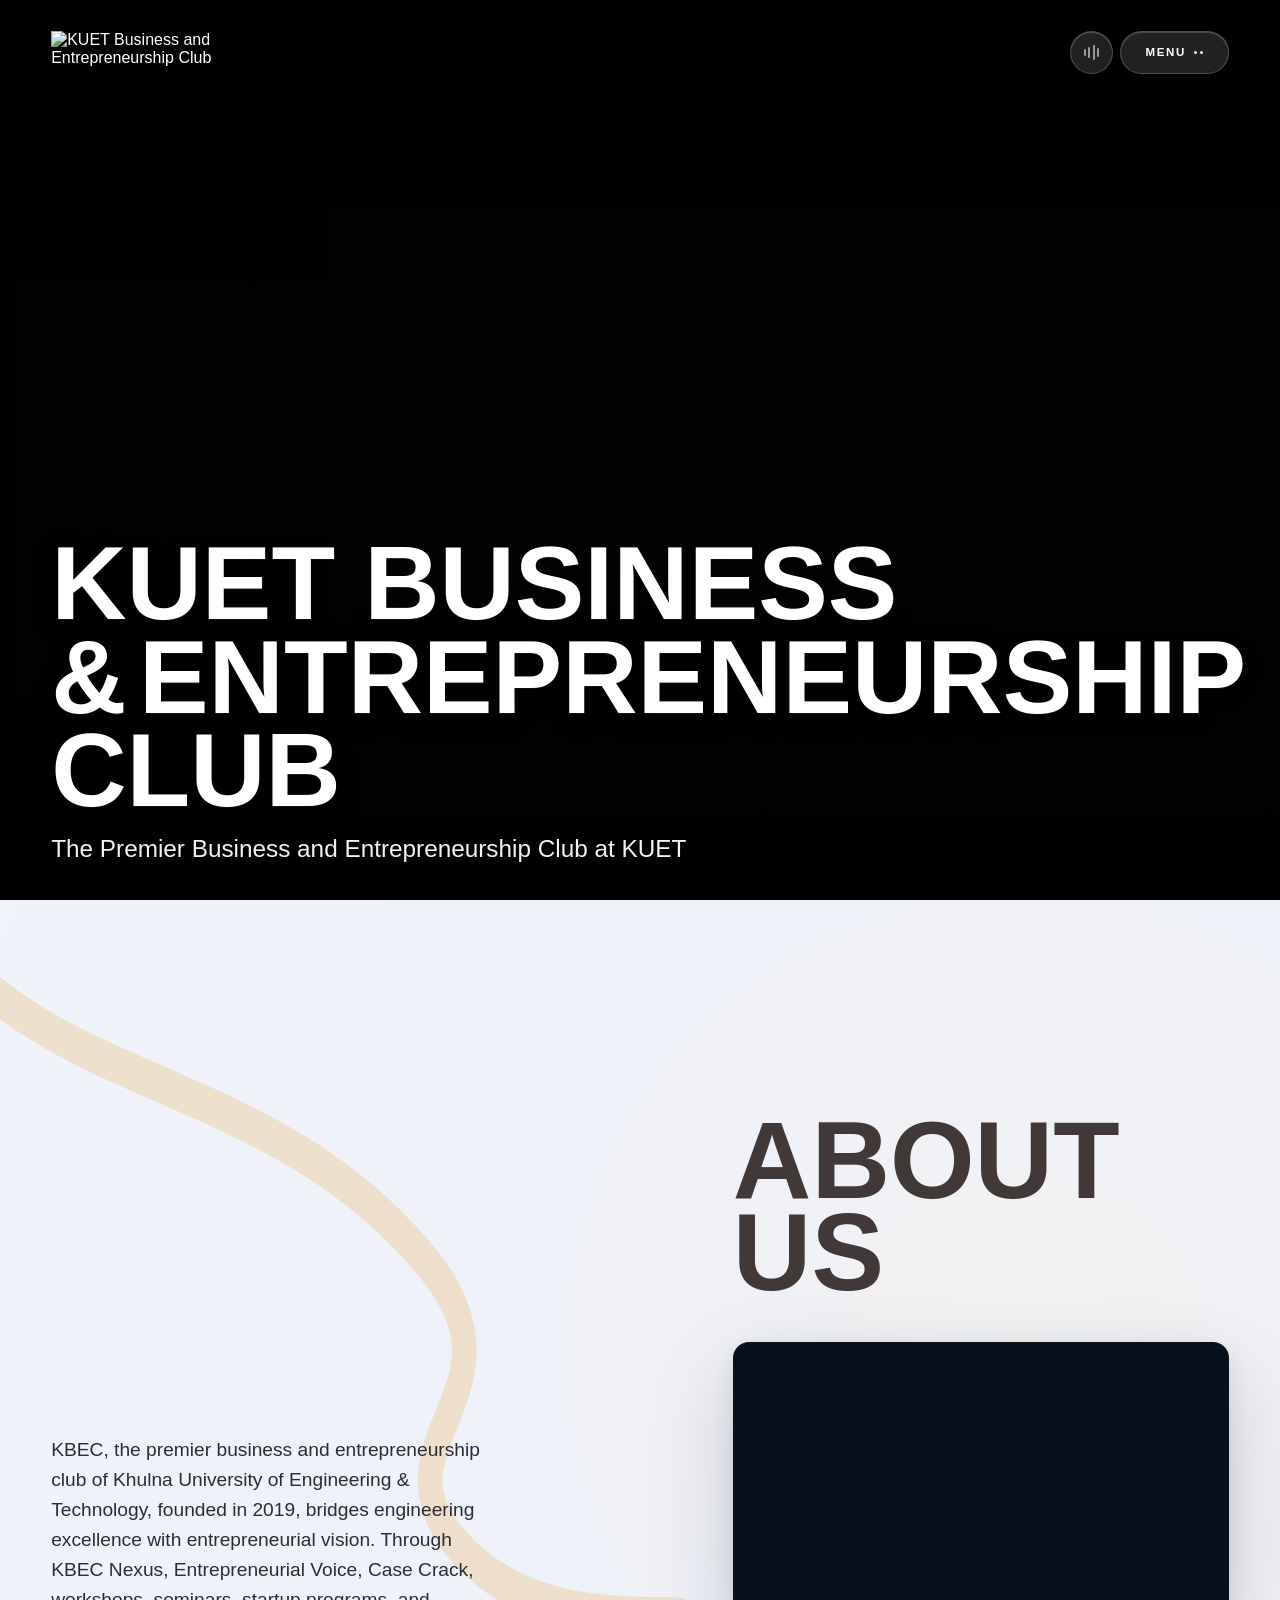
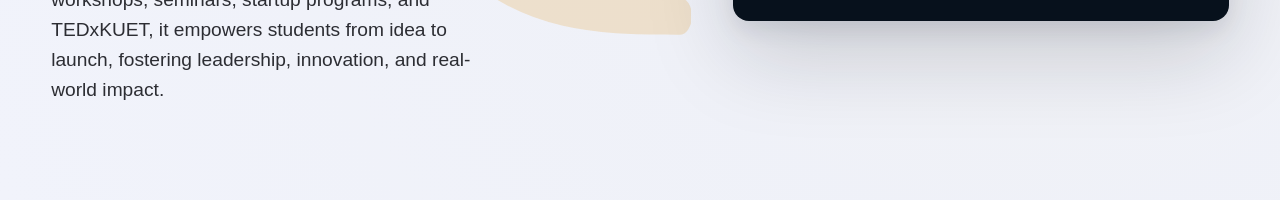
==== index.html @ c114fc73 "about section added" ====
<!doctype html>
<html lang="en">
  <head>
    <meta charset="UTF-8" />
    <meta name="viewport" content="width=device-width, initial-scale=1.0" />
    <title>KUET Business and Entrepreneurship Club</title>
    <link rel="stylesheet" href="styles/styles.css" />
  </head>
  <body>
    <header class="hero" id="top">
      <video class="hero-video" autoplay muted loop playsinline>
        <source src="assets/full_event.mp4" type="video/mp4" />
      </video>
      <div class="hero-overlay"></div>

      <nav class="hero-topbar" aria-label="Primary">
        <img
          class="club-logo"
          src="https://www.kbec-official.org/assets/kbeclogoDarkBG-BXKv6nqZ.svg"
          alt="KUET Business and Entrepreneurship Club"
          width="360"
          height="80"
        />
        <div class="hero-actions">
          <button
            class="sound-toggle"
            type="button"
            aria-label="Turn sound on"
            aria-pressed="false"
            data-state="muted"
          >
            <span class="sound-bars" aria-hidden="true">
              <span></span>
              <span></span>
              <span></span>
              <span></span>
            </span>
          </button>
          <button
            class="menu-button"
            type="button"
            aria-expanded="false"
            aria-controls="site-menu"
          >
            <span class="menu-label">Menu</span>
            <span class="menu-dots" aria-hidden="true">
              <span></span>
              <span></span>
            </span>
          </button>
        </div>
      </nav>

      <div class="site-menu" id="site-menu" aria-hidden="true">
        <a href="#top">Home</a>
        <a href="#about">About Us</a>
        <a href="#events">Events</a>
        <a href="#sponsors">Sponsors</a>
        <a href="#hall-of-fame">Hall of Fame</a>
        <a href="#partners">Club Partners</a>
        <a href="#alumni">Alumni</a>
        <a href="#executive-panel">Executive Panel</a>
        <a href="#faculty-advisors">Faculty Advisors</a>
      </div>

      <div class="hero-content">
        <h1 class="hero-title">
          <span class="title-line">KUET BUSINESS</span>
          <span class="title-line title-line-combo">
            <span class="title-group">
              <span class="title-part">&amp;</span>
              <span class="title-part">ENTREPRENEURSHIP</span>
            </span>
            <span class="title-part">CLUB</span>
          </span>
        </h1>
        <p class="tag">
          The Premier Business and Entrepreneurship Club at KUET
        </p>
      </div>
    </header>

    <section class="about-section" id="about" aria-labelledby="about-title">
      <svg
        class="about-swoosh"
        viewBox="0 0 960 720"
        preserveAspectRatio="none"
        aria-hidden="true"
      >
        <path
          d="M-90 28C74 178 375 156 594 330C744 450 500 495 646 594C736 654 857 650 944 651"
        />
      </svg>

      <div class="about-copy">
        <p>
          KBEC, the premier business and entrepreneurship club of Khulna
          University of Engineering &amp; Technology, founded in 2019, bridges
          engineering excellence with entrepreneurial vision. Through KBEC
          Nexus, Entrepreneurial Voice, Case Crack, workshops, seminars, startup
          programs, and TEDxKUET, it empowers students from idea to launch,
          fostering leadership, innovation, and real-world impact.
        </p>
      </div>

      <div class="about-showcase">
        <h2 class="about-title" id="about-title">About Us</h2>
        <div class="about-video-frame">
          <video class="about-video" autoplay muted loop playsinline>
            <source
              src="https://www.kbec-official.org/assets/vidos/kbec%20logo%20practice.mp4"
              type="video/mp4"
            />
          </video>
        </div>
      </div>
    </section>

    <a
      class="back-to-top"
      href="#top"
      aria-label="Back to top"
      aria-hidden="true"
      tabindex="-1"
    >
      ↑
    </a>

    <section class="modal" id="register-modal" aria-label="Registration form">
      <a href="#top" class="modal-backdrop" aria-label="Close"></a>
      <div class="modal-card">
        <div class="modal-head">
          <h2>Register Now</h2>
          <a class="close-modal" href="#top" aria-label="Close">&times;</a>
        </div>

        <form action="#" method="post" class="form">
          <label for="fullname">Full Name</label>
          <input type="text" id="fullname" name="fullname" required />

          <fieldset class="radio-group">
            <legend>Gender</legend>
            <div class="radio-row">
              <label class="radio-option" for="gender-male">
                <input
                  type="radio"
                  id="gender-male"
                  name="gender"
                  value="male"
                  required
                />
                Male
              </label>
              <label class="radio-option" for="gender-female">
                <input
                  type="radio"
                  id="gender-female"
                  name="gender"
                  value="female"
                />
                Female
              </label>
              <label class="radio-option" for="gender-other">
                <input
                  type="radio"
                  id="gender-other"
                  name="gender"
                  value="other"
                />
                Other
              </label>
            </div>
          </fieldset>

          <label for="department">Department</label>
          <select id="department" name="department" required>
            <option value="" selected disabled>Select department</option>
            <option value="cse">CSE</option>
            <option value="ece">ECE</option>
            <option value="me">ME</option>
            <option value="civil">Civil</option>
            <option value="arch">Architecture</option>
          </select>

          <label for="roll">Roll</label>
          <input type="text" id="roll" name="roll" required />

          <label for="session">Session Info</label>
          <input
            type="text"
            id="session"
            name="session"
            placeholder="e.g. 2023-24"
            required
          />

          <label for="remarks">Remarks</label>
          <textarea id="remarks" name="remarks" rows="3"></textarea>

          <button type="submit">Submit Registration</button>
        </form>
      </div>
    </section>
    <script src="js/main.js"></script>
  </body>
</html>
---- styles/styles.css ----
:root {
  --text: #ffffff;
  --shadow: rgba(0, 0, 0, 0.45);
  --brand: #f2b134;
  --brand-strong: #d89516;
  --surface: #ffffff;
  --surface-soft: #f7f5ef;
  --ink: #111111;
  --muted: #555555;
  --line: #d7d7d7;
  --focus: rgba(242, 177, 52, 0.32);
  --video-zoom: 1.04;
}

* {
  box-sizing: border-box;
}

html,
body {
  margin: 0;
  height: 100%;
  min-height: 100%;
}

html {
  scroll-behavior: smooth;
}

body {
  --container-x: clamp(2rem, 4vw, 5rem);
  --container-y: clamp(1.25rem, 2.4vw, 3.2rem);

  font-family: 'Segoe UI', Tahoma, Geneva, Verdana, sans-serif;
  color: var(--text);
  background: #000000;
  overflow-x: hidden;
}

.hero {
  position: relative;
  height: 100vh;
  height: 100dvh;
  min-height: 100svh;
  overflow: hidden;
  display: flex;
  align-items: flex-end;
  padding:
    clamp(8rem, 14vh, 9rem) var(--container-x)
    clamp(2rem, 4vh, 3.25rem);
  isolation: isolate;
  background: #030303;
}

.hero-video {
  position: absolute;
  inset: 0;
  z-index: 0;
  display: block;
  width: 100%;
  height: 100%;
  object-fit: cover;
  object-position: center top;
  transform: scale(var(--video-zoom));
  transform-origin: center;
}

.hero-overlay {
  position: absolute;
  inset: 0;
  z-index: 1;
  pointer-events: none;
  background:
    linear-gradient(
      180deg,
      rgba(0, 0, 0, 0.98) 0%,
      rgba(0, 0, 0, 0.96) 9%,
      rgba(0, 0, 0, 0.42) 30%,
      rgba(0, 0, 0, 0.1) 58%,
      rgba(0, 0, 0, 0.74) 100%
    ),
    linear-gradient(
      90deg,
      rgba(0, 0, 0, 0.62) 0%,
      rgba(0, 0, 0, 0.18) 32%,
      rgba(0, 0, 0, 0.16) 100%
    );
}

.hero-topbar,
.hero-content {
  z-index: 2;
}

.hero-topbar {
  position: fixed;
  top: var(--container-y);
  left: var(--container-x);
  right: var(--container-x);
  display: flex;
  align-items: flex-start;
  justify-content: space-between;
  gap: 0.85rem;
}

.club-logo {
  flex: 0 1 clamp(12.8rem, 17.6vw, 18.6rem);
  width: clamp(12.8rem, 17.6vw, 18.6rem);
  height: auto;
  max-width: 100%;
  max-height: 3.75rem;
  object-fit: contain;
  filter: drop-shadow(0 3px 14px rgba(0, 0, 0, 0.62));
}

.hero-actions {
  display: flex;
  align-items: center;
  gap: 0.42rem;
  flex: 0 0 auto;
}

.sound-toggle,
.menu-button {
  display: inline-flex;
  align-items: center;
  justify-content: center;
  min-height: 2.72rem;
  flex: 0 0 auto;
  color: #ffffff;
  background: rgba(255, 255, 255, 0.13);
  border: 1px solid rgba(255, 255, 255, 0.2);
  border-radius: 999px;
  box-shadow:
    inset 0 1px 0 rgba(255, 255, 255, 0.18),
    0 10px 24px rgba(0, 0, 0, 0.26);
  backdrop-filter: blur(18px) saturate(140%);
  -webkit-backdrop-filter: blur(18px) saturate(140%);
  transition:
    background 0.2s ease,
    border-color 0.2s ease,
    box-shadow 0.2s ease,
    transform 0.2s ease;
}

.sound-toggle {
  width: 2.72rem;
  padding: 0;
  cursor: pointer;
}

.menu-button {
  gap: 0.5rem;
  min-width: 6.8rem;
  padding: 0.54rem 0.92rem;
  font-size: clamp(0.72rem, 0.8vw, 0.86rem);
  font-weight: 800;
  letter-spacing: 0.14em;
  text-transform: uppercase;
  white-space: nowrap;
  cursor: pointer;
}

.sound-toggle:hover,
.sound-toggle:focus-visible,
.menu-button:hover,
.menu-button:focus-visible {
  background: rgba(255, 255, 255, 0.22);
  border-color: rgba(255, 255, 255, 0.34);
  box-shadow:
    0 18px 40px rgba(0, 0, 0, 0.34),
    0 0 0 4px rgba(255, 255, 255, 0.08);
  transform: translateY(-1px);
}

.sound-toggle:focus-visible,
.menu-button:focus-visible {
  outline: 3px solid var(--focus);
  outline-offset: 4px;
}

.sound-toggle:active,
.menu-button:active {
  transform: translateY(0);
}

.sound-bars {
  display: flex;
  align-items: center;
  gap: 0.15rem;
  height: 0.95rem;
}

.sound-bars span {
  display: block;
  width: 0.12rem;
  background: currentColor;
  border-radius: 999px;
  opacity: 0.85;
}

.sound-bars span:nth-child(1) {
  height: 0.42rem;
}

.sound-bars span:nth-child(2) {
  height: 0.68rem;
}

.sound-bars span:nth-child(3) {
  height: 0.95rem;
}

.sound-bars span:nth-child(4) {
  height: 0.58rem;
}

.sound-toggle[data-state='muted'] .sound-bars span {
  animation: none;
  opacity: 0.55;
}

.sound-toggle[data-state='sound'] .sound-bars span {
  animation: soundPulse 0.85s ease-in-out infinite alternate;
}

.sound-toggle[data-state='sound'] .sound-bars span:nth-child(2) {
  animation-delay: 0.12s;
}

.sound-toggle[data-state='sound'] .sound-bars span:nth-child(3) {
  animation-delay: 0.24s;
}

.sound-toggle[data-state='sound'] .sound-bars span:nth-child(4) {
  animation-delay: 0.08s;
}

.menu-dots {
  display: inline-flex;
  gap: 0.2rem;
}

.menu-dots span {
  width: 0.2rem;
  height: 0.2rem;
  border-radius: 50%;
  background: currentColor;
}

.site-menu {
  position: fixed;
  top: calc(var(--container-y) + 3.5rem);
  right: var(--container-x);
  z-index: 3;
  display: grid;
  gap: 0.15rem;
  width: min(24rem, calc(100vw - (var(--container-x) * 2)));
  max-height: calc(100dvh - 7rem);
  overflow: auto;
  padding: clamp(1.1rem, 2.2vw, 1.65rem);
  color: #ffffff;
  background:
    linear-gradient(
      145deg,
      rgba(255, 255, 255, 0.28),
      rgba(255, 255, 255, 0.12)
    );
  border: 1px solid rgba(255, 255, 255, 0.3);
  border-radius: 1.4rem;
  box-shadow:
    inset 0 1px 0 rgba(255, 255, 255, 0.32),
    0 26px 70px rgba(0, 0, 0, 0.36);
  backdrop-filter: blur(24px) saturate(150%);
  -webkit-backdrop-filter: blur(24px) saturate(150%);
  opacity: 0;
  pointer-events: none;
  transform: translateY(-0.6rem) scale(0.98);
  transform-origin: top right;
  transition:
    opacity 0.22s ease,
    transform 0.22s ease;
}

.site-menu.is-open {
  opacity: 1;
  pointer-events: auto;
  transform: translateY(0) scale(1);
}

.site-menu a {
  display: flex;
  align-items: center;
  min-height: 3.1rem;
  padding: 0.6rem 0.7rem;
  color: inherit;
  border-radius: 0.9rem;
  text-decoration: none;
  font-size: clamp(1rem, 1.2vw, 1.22rem);
  font-weight: 700;
  letter-spacing: 0.13em;
  text-transform: uppercase;
  transition:
    background 0.18s ease,
    color 0.18s ease,
    transform 0.18s ease;
}

.site-menu a:hover,
.site-menu a:focus-visible {
  color: #101010;
  background: rgba(255, 255, 255, 0.78);
  transform: translateX(0.16rem);
}

.site-menu a:focus-visible {
  outline: 3px solid var(--focus);
  outline-offset: 2px;
}

.hero-content {
  position: relative;
  width: 100%;
  max-width: none;
  margin-bottom: 0;
}

.tag {
  max-width: min(100%, 72rem);
  margin: clamp(0.8rem, 1.2vw, 1rem) 0 0;
  font-size: clamp(1.35rem, 1.9vw, 2.45rem);
  line-height: 1.25;
  color: #f2f2f2;
  text-shadow: 0 3px 14px var(--shadow);
}

.hero-title {
  margin: 0;
  font-family: Impact, Haettenschweiler, 'Arial Narrow Bold', sans-serif;
  text-transform: uppercase;
  font-size: clamp(5rem, 8.15vw, 10.5rem);
  line-height: 0.9;
  font-weight: 900;
  letter-spacing: 0;
  text-wrap: balance;
  text-shadow:
    0 6px 20px var(--shadow),
    0 1px 0 rgba(255, 255, 255, 0.08);
}

.hero-title .title-line {
  display: block;
  white-space: nowrap;
}

.hero-title .title-line-combo {
  display: flex;
  align-items: baseline;
  flex-wrap: wrap;
  column-gap: 0.12em;
}

.hero-title .title-group {
  display: inline-flex;
  align-items: baseline;
  gap: 0.12em;
  max-width: 100%;
}

@keyframes soundPulse {
  from {
    transform: scaleY(0.72);
  }

  to {
    transform: scaleY(1.08);
  }
}

.hero-title .title-part {
  display: inline-block;
  white-space: nowrap;
}

.about-section {
  position: relative;
  min-height: 100vh;
  min-height: 100svh;
  display: grid;
  grid-template-columns: minmax(19rem, 38rem) minmax(30rem, 42rem);
  align-items: end;
  justify-content: space-between;
  gap: clamp(2.5rem, 7vw, 8.5rem);
  padding:
    clamp(6.5rem, 12vh, 8.5rem) var(--container-x)
    clamp(3rem, 8vh, 5.5rem);
  overflow: hidden;
  color: #202026;
  background:
    radial-gradient(
      circle at 80% 50%,
      rgba(255, 255, 255, 0.95),
      rgba(244, 246, 253, 0.98) 42%,
      #f1f3fb 100%
    );
}

.about-swoosh {
  position: absolute;
  inset: 0 auto auto 0;
  z-index: 0;
  width: min(54vw, 58rem);
  height: 88%;
  pointer-events: none;
}

.about-swoosh path {
  fill: none;
  stroke: rgba(230, 189, 119, 0.34);
  stroke-width: 34;
  stroke-linecap: round;
}

.about-copy,
.about-showcase {
  position: relative;
  z-index: 1;
}

.about-copy {
  align-self: end;
  justify-self: start;
  max-width: 38rem;
  padding-bottom: clamp(0.75rem, 2.6vh, 2rem);
}

.about-copy p {
  margin: 0;
  color: rgba(27, 28, 34, 0.92);
  font-size: clamp(1.15rem, 1.5vw, 1.9rem);
  font-weight: 500;
  line-height: 1.56;
}

.about-showcase {
  align-self: center;
  justify-self: end;
  display: grid;
  justify-items: start;
  gap: clamp(1.9rem, 3.4vw, 3.25rem);
  width: min(100%, clamp(31rem, 32.8vw, 42rem));
}

.about-title {
  margin: 0;
  color: rgba(55, 45, 45, 0.95);
  font-family: Impact, Haettenschweiler, 'Arial Narrow Bold', sans-serif;
  font-size: clamp(5rem, 8.5vw, 12rem);
  font-weight: 900;
  line-height: 0.84;
  letter-spacing: 0;
  text-transform: uppercase;
}

.about-video-frame {
  width: 100%;
  aspect-ratio: 16 / 9;
  overflow: hidden;
  border-radius: 1rem;
  background: #07111c;
  box-shadow:
    0 2rem 5.5rem rgba(14, 22, 38, 0.18),
    0 0.6rem 1.4rem rgba(14, 22, 38, 0.08);
}

.about-video {
  display: block;
  width: 100%;
  height: 100%;
  object-fit: cover;
}

.back-to-top {
  position: fixed;
  right: var(--container-x);
  bottom: clamp(1.25rem, 3vw, 2.4rem);
  z-index: 20;
  display: grid;
  place-items: center;
  width: 3.25rem;
  height: 3.25rem;
  color: var(--brand);
  background: rgba(17, 12, 5, 0.95);
  border: 2px solid rgba(242, 177, 52, 0.86);
  border-radius: 50%;
  box-shadow:
    0 0.9rem 2.4rem rgba(0, 0, 0, 0.22),
    0 0 0 0.35rem rgba(242, 177, 52, 0.1);
  text-decoration: none;
  font-size: 1.65rem;
  font-weight: 800;
  line-height: 1;
  opacity: 0;
  visibility: hidden;
  pointer-events: none;
  transform: translateY(0.75rem) scale(0.94);
  transition:
    opacity 0.18s ease,
    visibility 0.18s ease,
    transform 0.18s ease,
    background 0.18s ease;
}

.back-to-top.is-visible {
  opacity: 1;
  visibility: visible;
  pointer-events: auto;
  transform: translateY(0) scale(1);
}

.back-to-top.is-visible:hover,
.back-to-top.is-visible:focus-visible {
  background: #050302;
  transform: translateY(-0.16rem) scale(1);
}

.back-to-top:focus-visible {
  outline: 3px solid var(--focus);
  outline-offset: 4px;
}

.modal {
  position: fixed;
  inset: 0;
  display: grid;
  place-items: center;
  padding: clamp(1rem, 3vw, 2rem);
  opacity: 0;
  pointer-events: none;
  transition: opacity 0.22s ease;
  z-index: 30;
}

.modal:target {
  opacity: 1;
  pointer-events: auto;
}

.modal-backdrop {
  position: absolute;
  inset: 0;
  background: rgba(0, 0, 0, 0.66);
  backdrop-filter: blur(10px);
  -webkit-backdrop-filter: blur(10px);
}

.modal-card {
  position: relative;
  z-index: 1;
  width: min(calc(100vw - 2rem), 34rem);
  max-height: min(88vh, calc(100dvh - 2rem));
  overflow: auto;
  background: linear-gradient(180deg, var(--surface), var(--surface-soft));
  color: var(--ink);
  border: 1px solid rgba(255, 255, 255, 0.78);
  border-radius: 8px;
  padding: clamp(1.1rem, 3vw, 1.45rem);
  box-shadow: 0 24px 70px rgba(0, 0, 0, 0.42);
}

.modal-head {
  display: flex;
  align-items: center;
  justify-content: space-between;
  gap: 0.8rem;
  margin-bottom: 0.9rem;
  padding-bottom: 0.8rem;
  border-bottom: 1px solid rgba(17, 17, 17, 0.08);
}

.modal-head h2 {
  margin: 0;
  font-size: clamp(1.35rem, 3vw, 1.65rem);
  line-height: 1.1;
}

.close-modal {
  display: inline-flex;
  align-items: center;
  justify-content: center;
  flex: 0 0 auto;
  width: 2.25rem;
  height: 2.25rem;
  text-decoration: none;
  color: rgba(17, 17, 17, 0.7);
  background: rgba(17, 17, 17, 0.06);
  border-radius: 999px;
  font-size: 1.55rem;
  line-height: 1;
  transition:
    background 0.18s ease,
    color 0.18s ease;
}

.close-modal:hover,
.close-modal:focus-visible {
  color: #111111;
  background: rgba(242, 177, 52, 0.22);
}

.close-modal:focus-visible {
  outline: 3px solid var(--focus);
  outline-offset: 3px;
}

.form {
  display: grid;
  gap: 0.62rem;
  line-height: 1.35;
}

.form label {
  font-size: 0.9rem;
  font-weight: 650;
  color: rgba(17, 17, 17, 0.78);
}

.form input,
.form select,
.form textarea,
.form button {
  font: inherit;
}

.form input,
.form select,
.form textarea {
  min-height: 2.75rem;
  border: 1px solid var(--line);
  border-radius: 8px;
  padding: 0.72rem 0.78rem;
  background: rgba(255, 255, 255, 0.92);
  color: #171717;
  transition:
    border-color 0.18s ease,
    box-shadow 0.18s ease,
    background 0.18s ease;
}

.form input:focus,
.form select:focus,
.form textarea:focus {
  outline: 0;
  border-color: var(--brand);
  background: #ffffff;
  box-shadow: 0 0 0 4px var(--focus);
}

.form input::placeholder,
.form textarea::placeholder {
  color: rgba(23, 23, 23, 0.5);
}

.form select:required:invalid {
  color: rgba(23, 23, 23, 0.5);
}

.form select option {
  color: #171717;
}

.form select option[value=''] {
  color: rgba(23, 23, 23, 0.5);
}

.radio-group {
  margin: 0;
  padding: 0.75rem 0.8rem;
  border: 1px solid rgba(17, 17, 17, 0.1);
  border-radius: 8px;
  background: rgba(255, 255, 255, 0.58);
  display: grid;
  gap: 0.45rem;
}

.radio-group legend {
  padding: 0;
  margin-bottom: 0.1rem;
  font-size: 0.9rem;
  font-weight: 650;
  color: rgba(17, 17, 17, 0.78);
}

.radio-row {
  display: flex;
  align-items: center;
  gap: 0.6rem;
  flex-wrap: wrap;
}

.radio-option {
  display: inline-flex;
  align-items: center;
  gap: 0.45rem;
  min-height: 2rem;
  padding: 0.25rem 0.55rem;
  border-radius: 999px;
  background: rgba(255, 255, 255, 0.72);
  border: 1px solid rgba(17, 17, 17, 0.08);
  font-size: 0.95rem;
  font-weight: 400;
  color: rgba(17, 17, 17, 0.76);
}

.radio-option input {
  width: 1rem;
  height: 1rem;
  accent-color: var(--brand-strong);
}

.form textarea {
  resize: vertical;
}

.form button {
  margin-top: 0.45rem;
  min-height: 2.85rem;
  border: 0;
  border-radius: 8px;
  padding: 0.85rem 1rem;
  background: linear-gradient(135deg, var(--brand), var(--brand-strong));
  color: #121212;
  font-weight: 800;
  cursor: pointer;
  box-shadow: 0 12px 26px rgba(216, 149, 22, 0.28);
  transition:
    box-shadow 0.18s ease,
    transform 0.18s ease,
    filter 0.18s ease;
}

.form button:hover,
.form button:focus-visible {
  filter: brightness(1.03);
  box-shadow: 0 16px 32px rgba(216, 149, 22, 0.34);
  transform: translateY(-1px);
}

.form button:focus-visible {
  outline: 3px solid var(--focus);
  outline-offset: 3px;
}

.form button:active {
  transform: translateY(0);
}

@media (min-width: 1600px) {
  body {
    --container-x: clamp(3.25rem, 4vw, 5.5rem);
    --container-y: clamp(3rem, 3vw, 4rem);
  }

  :root {
    --video-zoom: 1.08;
  }

  .hero-title {
    font-size: clamp(7rem, 8vw, 10.5rem);
  }

  .tag {
    font-size: clamp(1.6rem, 1.9vw, 2.45rem);
  }
}

@media (max-width: 1024px) {
  body {
    --container-x: clamp(1.2rem, 3.6vw, 2.25rem);
    --container-y: clamp(0.85rem, 2.2vw, 1.3rem);
  }

  :root {
    --video-zoom: 1.16;
  }

  .hero {
    padding-top: clamp(6.5rem, 13vh, 8rem);
  }

  .club-logo {
    flex-basis: clamp(11.5rem, 29vw, 15rem);
    width: clamp(11.5rem, 29vw, 15rem);
    max-height: 3.25rem;
  }

  .hero-title {
    max-width: 48rem;
    font-size: clamp(2rem, 5.2vw, 3.45rem);
  }

  .hero-title .title-line {
    white-space: normal;
  }

  .tag {
    max-width: 40rem;
    font-size: clamp(1rem, 2.1vw, 1.35rem);
  }

  .about-section {
    grid-template-columns: 1fr;
    align-items: start;
    gap: clamp(1.8rem, 4vw, 3rem);
    padding-top: clamp(6.25rem, 11vh, 8rem);
  }

  .about-showcase {
    order: -1;
    justify-self: end;
    gap: clamp(1.4rem, 3vw, 2.2rem);
    width: min(100%, 44rem);
  }

  .about-title {
    font-size: clamp(5rem, 14vw, 9rem);
  }

  .about-video-frame {
    width: 100%;
  }

  .about-copy {
    justify-self: start;
    max-width: 44rem;
    padding-bottom: 0;
  }

  .about-copy p {
    font-size: clamp(1rem, 2.4vw, 1.35rem);
  }

  .about-swoosh {
    width: 86vw;
    height: 64%;
    opacity: 0.82;
  }
}

@media (max-width: 760px) {
  body {
    --container-x: clamp(1rem, 4.5vw, 1.4rem);
    --container-y: clamp(0.75rem, 3vw, 1rem);
  }

  :root {
    --video-zoom: 1.24;
  }

  .hero {
    padding:
      clamp(6.25rem, 16vh, 8.5rem) var(--container-x)
      calc(var(--container-y) + env(safe-area-inset-bottom));
  }

  .hero-overlay {
    background:
      linear-gradient(
        180deg,
        rgba(0, 0, 0, 1) 0%,
        rgba(0, 0, 0, 0.96) 18%,
        rgba(0, 0, 0, 0.72) 34%,
        rgba(0, 0, 0, 0.18) 58%,
        rgba(0, 0, 0, 0.72) 100%
      ),
      linear-gradient(
        90deg,
        rgba(0, 0, 0, 0.66) 0%,
        rgba(0, 0, 0, 0.16) 52%,
        rgba(0, 0, 0, 0.12) 100%
      );
  }

  .hero-topbar {
    gap: 0.65rem;
  }

  .club-logo {
    flex-basis: min(41vw, 10.25rem);
    width: min(41vw, 10.25rem);
    max-height: 2.75rem;
  }

  .hero-actions {
    gap: 0.34rem;
  }

  .sound-toggle {
    width: 2.3rem;
    min-height: 2.3rem;
  }

  .menu-button {
    min-width: auto;
    min-height: 2.3rem;
    padding: 0.44rem 0.68rem;
    font-size: 0.62rem;
    letter-spacing: 0.1em;
  }

  .site-menu {
    top: calc(var(--container-y) + 2.7rem);
    width: min(21rem, calc(100vw - (var(--container-x) * 2)));
    padding: 0.95rem;
    border-radius: 1.1rem;
  }

  .site-menu a {
    min-height: 2.65rem;
    padding: 0.48rem 0.55rem;
    font-size: 0.86rem;
    letter-spacing: 0.1em;
  }

  .hero-content {
    width: 100%;
    margin-bottom: 0;
  }

  .hero-title {
    max-width: min(100%, 28rem);
    font-size: clamp(1.65rem, 7vw, 2.6rem);
    line-height: 0.98;
  }

  .hero-title .title-line {
    white-space: normal;
  }

  .hero-title .title-line-combo {
    display: grid;
    gap: 0.08em;
  }

  .hero-title .title-group {
    gap: 0.18em;
  }

  .tag {
    max-width: 25rem;
    font-size: clamp(0.9rem, 3.7vw, 1.1rem);
  }

  .modal {
    align-items: end;
    padding: 0.75rem;
  }

  .modal-card {
    width: 100%;
    max-height: calc(100dvh - 1.5rem);
  }

  .radio-option {
    flex: 1 1 6rem;
    justify-content: center;
  }

  .about-section {
    padding:
      clamp(5.75rem, 11vh, 7rem) var(--container-x)
      clamp(2.5rem, 7vh, 4rem);
  }

  .about-showcase {
    justify-self: stretch;
    width: 100%;
  }

  .about-title {
    font-size: clamp(4rem, 22vw, 6.7rem);
  }

  .about-video-frame {
    border-radius: 0.8rem;
  }

  .about-copy p {
    font-size: clamp(0.98rem, 4vw, 1.15rem);
    line-height: 1.55;
  }

  .about-swoosh {
    width: 120vw;
    height: 54%;
    opacity: 0.72;
  }

  .back-to-top {
    width: 2.75rem;
    height: 2.75rem;
    font-size: 1.35rem;
  }
}

@media (max-width: 420px) {
  .club-logo {
    flex-basis: min(38vw, 9.1rem);
    width: min(38vw, 9.1rem);
    max-height: 2.4rem;
  }

  .sound-toggle {
    width: 2.1rem;
    min-height: 2.1rem;
  }

  .menu-button {
    min-height: 2.1rem;
    padding: 0.4rem 0.56rem;
    font-size: 0.58rem;
    letter-spacing: 0.07em;
  }

  .hero-title {
    font-size: clamp(1.5rem, 6.6vw, 2.25rem);
  }

  .about-title {
    font-size: clamp(3.35rem, 20vw, 5.25rem);
  }
}

@media (max-height: 560px) and (orientation: landscape) {
  body {
    --container-x: 1.25rem;
    --container-y: 0.85rem;
  }

  :root {
    --video-zoom: 1.18;
  }

  .hero {
    padding-top: 5rem;
  }

  .club-logo {
    flex-basis: 13rem;
    width: 13rem;
    max-height: 3rem;
  }

  .sound-toggle {
    width: 2.35rem;
    min-height: 2.35rem;
  }

  .menu-button {
    min-height: 2.35rem;
    padding: 0.48rem 0.75rem;
    font-size: 0.7rem;
  }

  .hero-title {
    font-size: clamp(1.55rem, 4.8vw, 2.35rem);
  }

  .tag {
    font-size: 0.9rem;
  }
}
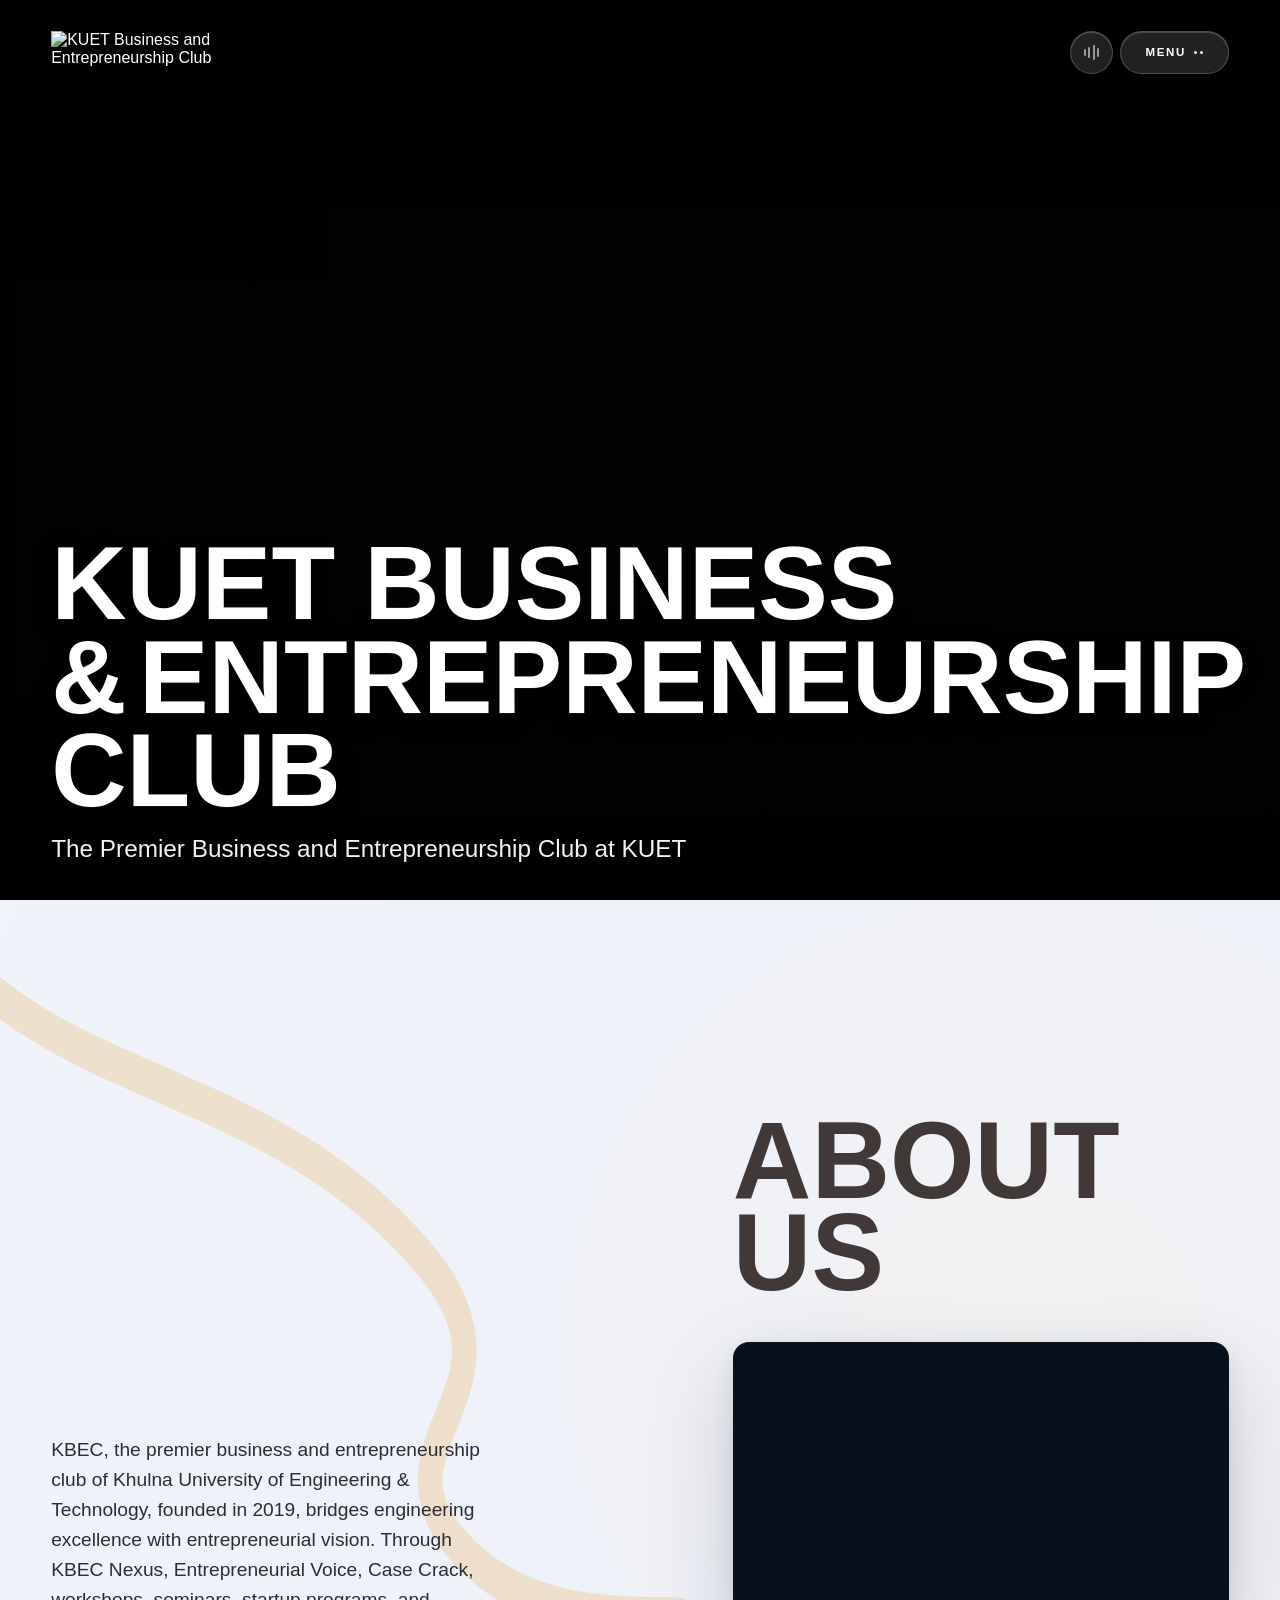
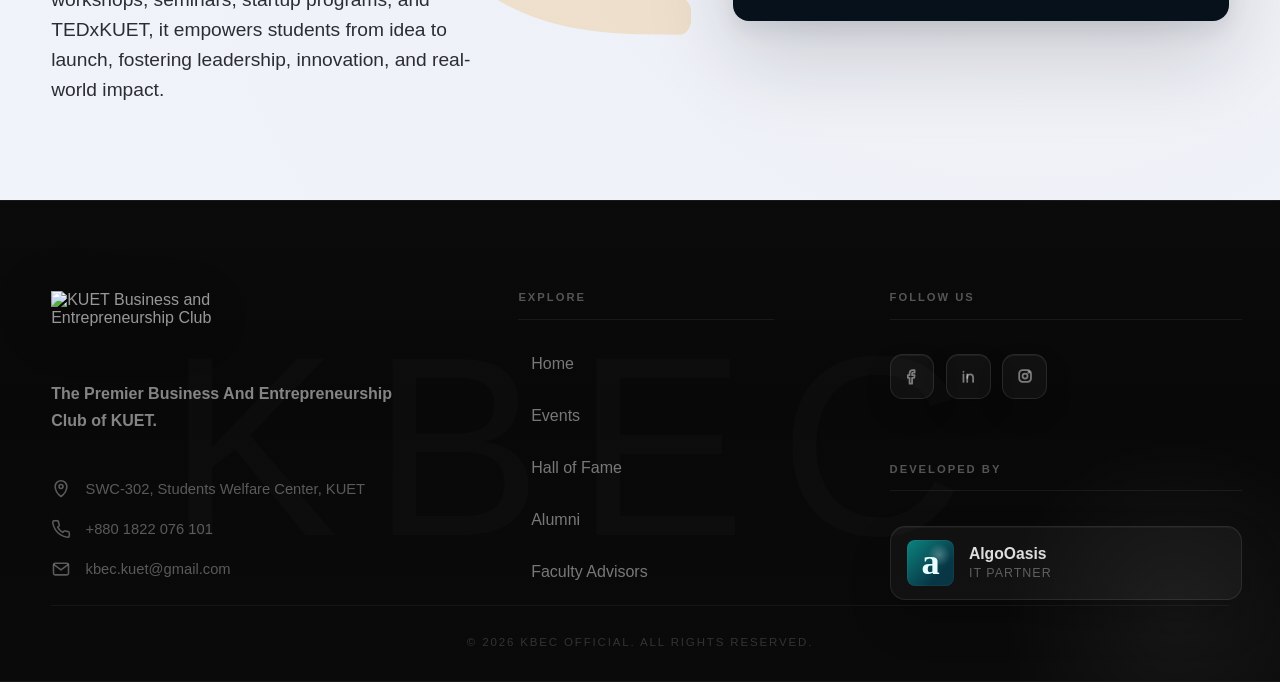
==== commit 3f30e597: "added footer" ====
--- a/index.html
+++ b/index.html
@@ -116,6 +116,122 @@
       </div>
     </section>
 
+    <footer class="site-footer" aria-labelledby="footer-title">
+      <div class="footer-watermark" aria-hidden="true">KBEC</div>
+
+      <div class="footer-main">
+        <section class="footer-brand" aria-labelledby="footer-title">
+          <img
+            class="footer-logo"
+            src="https://www.kbec-official.org/assets/kbeclogoDarkBG-BXKv6nqZ.svg"
+            alt="KUET Business and Entrepreneurship Club"
+            width="360"
+            height="80"
+          />
+          <h2 class="visually-hidden" id="footer-title">
+            KUET Business and Entrepreneurship Club
+          </h2>
+          <p class="footer-tagline">
+            The Premier Business And Entrepreneurship Club of KUET.
+          </p>
+
+          <address class="footer-contact">
+            <a
+              href="https://maps.google.com/?q=SWC-302%2C%20Students%20Welfare%20Center%2C%20KUET"
+            >
+              <svg aria-hidden="true" viewBox="0 0 24 24">
+                <path
+                  d="M12 21s7-5.1 7-12A7 7 0 0 0 5 9c0 6.9 7 12 7 12Z"
+                />
+                <circle cx="12" cy="9" r="2.4" />
+              </svg>
+              <span>SWC-302, Students Welfare Center, KUET</span>
+            </a>
+            <a href="tel:+8801822076101">
+              <svg aria-hidden="true" viewBox="0 0 24 24">
+                <path
+                  d="M22 16.9v3a2 2 0 0 1-2.2 2 19.8 19.8 0 0 1-8.6-3.1 19.4 19.4 0 0 1-6-6A19.8 19.8 0 0 1 2.1 4.2 2 2 0 0 1 4.1 2h3a2 2 0 0 1 2 1.7c.1 1 .4 2 .7 2.9a2 2 0 0 1-.4 2.1L8.1 10a16 16 0 0 0 6 6l1.3-1.3a2 2 0 0 1 2.1-.4c.9.3 1.9.6 2.9.7a2 2 0 0 1 1.6 1.9Z"
+                />
+              </svg>
+              <span>+880 1822 076 101</span>
+            </a>
+            <a href="mailto:kbec.kuet@gmail.com">
+              <svg aria-hidden="true" viewBox="0 0 24 24">
+                <rect x="3" y="5" width="18" height="14" rx="2" />
+                <path d="m4 7 8 6 8-6" />
+              </svg>
+              <span>kbec.kuet@gmail.com</span>
+            </a>
+          </address>
+        </section>
+
+        <nav class="footer-column footer-explore" aria-label="Footer">
+          <h3>Explore</h3>
+          <ul>
+            <li><a href="#top">Home</a></li>
+            <li><a href="#events">Events</a></li>
+            <li><a href="#hall-of-fame">Hall of Fame</a></li>
+            <li><a href="#alumni">Alumni</a></li>
+            <li><a href="#faculty-advisors">Faculty Advisors</a></li>
+          </ul>
+        </nav>
+
+        <section class="footer-column footer-social" aria-label="Social links">
+          <h3>Follow Us</h3>
+          <div class="social-links">
+            <a
+              href="https://www.facebook.com/KBEC.official/"
+              aria-label="Facebook"
+            >
+              <svg aria-hidden="true" viewBox="0 0 24 24">
+                <path
+                  d="M15 8h-2c-.7 0-1 .3-1 1v2h3l-.4 3H12v7H9v-7H7v-3h2V9c0-2.4 1.4-4 4-4h2v3Z"
+                />
+              </svg>
+            </a>
+            <a
+              href="https://bd.linkedin.com/company/kuet-business-and-entrepreneurship-club"
+              aria-label="LinkedIn"
+            >
+              <svg aria-hidden="true" viewBox="0 0 24 24">
+                <path d="M6.5 10v9" />
+                <path d="M6.5 6.8v.1" />
+                <path d="M11 19v-9" />
+                <path
+                  d="M11 14c0-2.4 1.4-4 3.6-4 2.1 0 3.4 1.4 3.4 4v5"
+                />
+              </svg>
+            </a>
+            <a
+              href="https://www.instagram.com/kbec.official/"
+              aria-label="Instagram"
+            >
+              <svg aria-hidden="true" viewBox="0 0 24 24">
+                <rect x="5" y="5" width="14" height="14" rx="4" />
+                <circle cx="12" cy="12" r="3" />
+                <circle cx="16.5" cy="7.5" r=".7" />
+              </svg>
+            </a>
+          </div>
+
+          <div class="developer-block">
+            <h3>Developed By</h3>
+            <a class="developer-card" href="#" aria-label="AlgoOasis">
+              <span class="developer-mark" aria-hidden="true">a</span>
+              <span>
+                <strong>AlgoOasis</strong>
+                <small>IT Partner</small>
+              </span>
+            </a>
+          </div>
+        </section>
+      </div>
+
+      <p class="footer-bottom">
+        &copy; 2026 KBEC Official. All Rights Reserved.
+      </p>
+    </footer>
+
     <a
       class="back-to-top"
       href="#top"
--- a/styles/styles.css
+++ b/styles/styles.css
@@ -35,6 +35,17 @@
   color: var(--text);
   background: #000000;
   overflow-x: hidden;
+}
+
+.visually-hidden {
+  position: absolute;
+  width: 1px;
+  height: 1px;
+  padding: 0;
+  overflow: hidden;
+  clip: rect(0, 0, 0, 0);
+  white-space: nowrap;
+  border: 0;
 }
 
 .hero {
@@ -529,6 +540,282 @@
   outline-offset: 4px;
 }
 
+.site-footer {
+  position: relative;
+  isolation: isolate;
+  overflow: hidden;
+  min-height: clamp(30rem, 49vh, 36rem);
+  padding:
+    clamp(5.5rem, 10vh, 7.2rem) var(--container-x)
+    clamp(4.8rem, 9vh, 6rem);
+  color: rgba(255, 255, 255, 0.58);
+  background:
+    radial-gradient(
+      circle at 92% 86%,
+      rgba(255, 255, 255, 0.05),
+      transparent 11rem
+    ),
+    linear-gradient(180deg, #0b0b0c, #080808 42%, #0a0a0a);
+  border-top: 1px solid rgba(255, 255, 255, 0.06);
+  border-bottom: 1px solid rgba(255, 255, 255, 0.05);
+}
+
+.footer-main {
+  position: relative;
+  z-index: 1;
+  display: grid;
+  grid-template-columns: minmax(22rem, 1.05fr) minmax(16rem, 0.9fr)
+    minmax(22rem, 0.95fr);
+  gap: clamp(4rem, 9vw, 10.5rem);
+  align-items: start;
+}
+
+.footer-watermark {
+  position: absolute;
+  z-index: 0;
+  left: 45.5%;
+  top: 51%;
+  transform: translate(-50%, -50%);
+  color: rgba(255, 255, 255, 0.02);
+  font-family: Impact, Haettenschweiler, 'Arial Narrow Bold', sans-serif;
+  font-size: clamp(12rem, 20vw, 22rem);
+  line-height: 0.8;
+  letter-spacing: 0.13em;
+  text-transform: uppercase;
+  white-space: nowrap;
+  pointer-events: none;
+}
+
+.footer-logo {
+  display: block;
+  width: clamp(13.5rem, 15.5vw, 18.2rem);
+  max-width: 100%;
+  height: auto;
+  margin-bottom: clamp(2rem, 3.3vw, 2.7rem);
+  filter: drop-shadow(0 0.55rem 1.8rem rgba(0, 0, 0, 0.45));
+}
+
+.footer-tagline {
+  max-width: 28rem;
+  margin: 0 0 clamp(2rem, 3.4vw, 2.9rem);
+  color: rgba(255, 255, 255, 0.5);
+  font-size: clamp(1rem, 1.02vw, 1.18rem);
+  font-weight: 700;
+  line-height: 1.68;
+}
+
+.footer-contact {
+  display: grid;
+  gap: 1.22rem;
+  font-style: normal;
+}
+
+.footer-contact a,
+.footer-explore a,
+.developer-card {
+  color: inherit;
+  text-decoration: none;
+}
+
+.footer-contact a {
+  display: flex;
+  align-items: center;
+  gap: 0.9rem;
+  max-width: max-content;
+  color: rgba(255, 255, 255, 0.33);
+  font-size: clamp(0.92rem, 0.95vw, 1.08rem);
+  line-height: 1.4;
+  transition:
+    color 0.18s ease,
+    transform 0.18s ease;
+}
+
+.footer-contact svg {
+  flex: 0 0 auto;
+  width: 1.25rem;
+  height: 1.25rem;
+  fill: none;
+  stroke: currentColor;
+  stroke-width: 1.9;
+  stroke-linecap: round;
+  stroke-linejoin: round;
+}
+
+.footer-contact a:hover,
+.footer-contact a:focus-visible,
+.footer-explore a:hover,
+.footer-explore a:focus-visible {
+  color: rgba(255, 255, 255, 0.82);
+  transform: translateX(0.14rem);
+}
+
+.footer-column h3 {
+  margin: 0 0 2.15rem;
+  padding-bottom: 0.95rem;
+  color: rgba(255, 255, 255, 0.31);
+  border-bottom: 1px solid rgba(255, 255, 255, 0.065);
+  font-size: clamp(0.7rem, 0.74vw, 0.86rem);
+  font-weight: 900;
+  letter-spacing: 0.18em;
+  line-height: 1.1;
+  text-transform: uppercase;
+}
+
+.footer-explore ul {
+  display: grid;
+  gap: clamp(1.45rem, 2.5vw, 2rem);
+  margin: 0;
+  padding: 0 0 0 clamp(0.5rem, 1vw, 0.95rem);
+  list-style: none;
+}
+
+.footer-explore a {
+  display: inline-block;
+  color: rgba(255, 255, 255, 0.45);
+  font-size: clamp(1rem, 1.03vw, 1.18rem);
+  line-height: 1.25;
+  transition:
+    color 0.18s ease,
+    transform 0.18s ease;
+}
+
+.social-links {
+  display: flex;
+  align-items: center;
+  gap: 0.72rem;
+  margin-bottom: clamp(2.8rem, 5vw, 4.25rem);
+}
+
+.social-links a {
+  display: grid;
+  place-items: center;
+  width: clamp(2.8rem, 3vw, 3.35rem);
+  height: clamp(2.8rem, 3vw, 3.35rem);
+  color: rgba(255, 255, 255, 0.45);
+  background: rgba(255, 255, 255, 0.035);
+  border: 1px solid rgba(255, 255, 255, 0.1);
+  border-radius: 0.78rem;
+  box-shadow:
+    inset 0 1px 0 rgba(255, 255, 255, 0.05),
+    0 0.8rem 1.6rem rgba(0, 0, 0, 0.18);
+  transition:
+    color 0.18s ease,
+    background 0.18s ease,
+    border-color 0.18s ease,
+    transform 0.18s ease;
+}
+
+.social-links svg {
+  width: 1.26rem;
+  height: 1.26rem;
+  fill: none;
+  stroke: currentColor;
+  stroke-width: 2.1;
+  stroke-linecap: round;
+  stroke-linejoin: round;
+}
+
+.social-links a:hover,
+.social-links a:focus-visible {
+  color: #ffffff;
+  background: rgba(255, 255, 255, 0.08);
+  border-color: rgba(255, 255, 255, 0.18);
+  transform: translateY(-0.15rem);
+}
+
+.footer-contact a:focus-visible,
+.footer-explore a:focus-visible,
+.social-links a:focus-visible,
+.developer-card:focus-visible {
+  outline: 3px solid rgba(242, 177, 52, 0.24);
+  outline-offset: 4px;
+}
+
+.developer-block h3 {
+  margin-bottom: clamp(1.65rem, 2.7vw, 2.2rem);
+}
+
+.developer-card {
+  display: flex;
+  align-items: center;
+  gap: 0.95rem;
+  width: min(100%, 23rem);
+  padding: 0.8rem 1.05rem;
+  color: rgba(255, 255, 255, 0.88);
+  background: rgba(255, 255, 255, 0.035);
+  border: 1px solid rgba(255, 255, 255, 0.09);
+  border-radius: 0.95rem;
+  box-shadow:
+    inset 0 1px 0 rgba(255, 255, 255, 0.04),
+    0 1.3rem 2.6rem rgba(0, 0, 0, 0.2);
+  transition:
+    background 0.18s ease,
+    border-color 0.18s ease,
+    transform 0.18s ease;
+}
+
+.developer-card:hover,
+.developer-card:focus-visible {
+  background: rgba(255, 255, 255, 0.06);
+  border-color: rgba(255, 255, 255, 0.15);
+  transform: translateY(-0.16rem);
+}
+
+.developer-mark {
+  display: grid;
+  place-items: center;
+  flex: 0 0 auto;
+  width: 2.9rem;
+  height: 2.9rem;
+  color: #e8ffff;
+  background:
+    radial-gradient(circle at 68% 32%, rgba(255, 255, 255, 0.25), transparent 25%),
+    linear-gradient(135deg, #0b847f, #083645 72%);
+  border-radius: 0.5rem;
+  font-family: Georgia, 'Times New Roman', serif;
+  font-size: 2.28rem;
+  font-weight: 700;
+  line-height: 1;
+  box-shadow: inset 0 0 0 1px rgba(255, 255, 255, 0.04);
+}
+
+.developer-card strong,
+.developer-card small {
+  display: block;
+}
+
+.developer-card strong {
+  margin-bottom: 0.18rem;
+  color: rgba(255, 255, 255, 0.86);
+  font-size: clamp(0.98rem, 1vw, 1.15rem);
+  line-height: 1.15;
+}
+
+.developer-card small {
+  color: rgba(255, 255, 255, 0.32);
+  font-size: 0.78rem;
+  letter-spacing: 0.08em;
+  text-transform: uppercase;
+}
+
+.footer-bottom {
+  position: absolute;
+  left: var(--container-x);
+  right: var(--container-x);
+  bottom: clamp(1.65rem, 3.4vh, 2.2rem);
+  z-index: 1;
+  margin: 0;
+  padding-top: clamp(1.35rem, 2.6vw, 1.75rem);
+  color: rgba(255, 255, 255, 0.17);
+  border-top: 1px solid rgba(255, 255, 255, 0.05);
+  font-size: clamp(0.72rem, 0.76vw, 0.88rem);
+  font-weight: 500;
+  letter-spacing: 0.16em;
+  line-height: 1.4;
+  text-align: center;
+  text-transform: uppercase;
+}
+
 .modal {
   position: fixed;
   inset: 0;
@@ -772,6 +1059,11 @@
   .tag {
     font-size: clamp(1.6rem, 1.9vw, 2.45rem);
   }
+
+  .site-footer {
+    min-height: clamp(29rem, 45vh, 34rem);
+    padding-top: clamp(5.6rem, 9vh, 7rem);
+  }
 }
 
 @media (max-width: 1024px) {
@@ -844,6 +1136,27 @@
     width: 86vw;
     height: 64%;
     opacity: 0.82;
+  }
+
+  .site-footer {
+    min-height: auto;
+    padding-top: clamp(4.6rem, 9vh, 5.8rem);
+    padding-bottom: clamp(5.6rem, 11vh, 6.7rem);
+  }
+
+  .footer-main {
+    grid-template-columns: minmax(18rem, 1fr) minmax(18rem, 1fr);
+    gap: clamp(2.8rem, 6vw, 4.5rem);
+  }
+
+  .footer-brand {
+    grid-column: 1 / -1;
+  }
+
+  .footer-watermark {
+    left: 58%;
+    top: 45%;
+    font-size: clamp(10rem, 30vw, 18rem);
   }
 }
 
@@ -1001,6 +1314,60 @@
     height: 2.75rem;
     font-size: 1.35rem;
   }
+
+  .site-footer {
+    padding:
+      clamp(3.8rem, 9vh, 4.8rem) var(--container-x)
+      clamp(6rem, 12vh, 7rem);
+  }
+
+  .footer-main {
+    grid-template-columns: 1fr;
+    gap: 3rem;
+  }
+
+  .footer-watermark {
+    left: 50%;
+    top: 48%;
+    font-size: clamp(8rem, 36vw, 13rem);
+    letter-spacing: 0.08em;
+  }
+
+  .footer-logo {
+    width: min(100%, 16rem);
+    margin-bottom: 2rem;
+  }
+
+  .footer-tagline {
+    max-width: 22rem;
+    margin-bottom: 2rem;
+    font-size: 1rem;
+  }
+
+  .footer-contact {
+    gap: 1rem;
+  }
+
+  .footer-column h3 {
+    margin-bottom: 1.35rem;
+  }
+
+  .footer-explore ul {
+    gap: 1rem;
+    padding-left: 0;
+  }
+
+  .social-links {
+    margin-bottom: 2.3rem;
+  }
+
+  .developer-card {
+    width: 100%;
+  }
+
+  .footer-bottom {
+    text-align: left;
+  }
 }
 
 @media (max-width: 420px) {
@@ -1029,6 +1396,27 @@
   .about-title {
     font-size: clamp(3.35rem, 20vw, 5.25rem);
   }
+
+  .footer-contact a {
+    align-items: flex-start;
+    font-size: 0.95rem;
+  }
+
+  .social-links a {
+    width: 2.8rem;
+    height: 2.8rem;
+  }
+
+  .developer-card {
+    gap: 0.8rem;
+    padding: 0.75rem;
+  }
+
+  .developer-mark {
+    width: 2.85rem;
+    height: 2.85rem;
+    font-size: 2.25rem;
+  }
 }
 
 @media (max-height: 560px) and (orientation: landscape) {
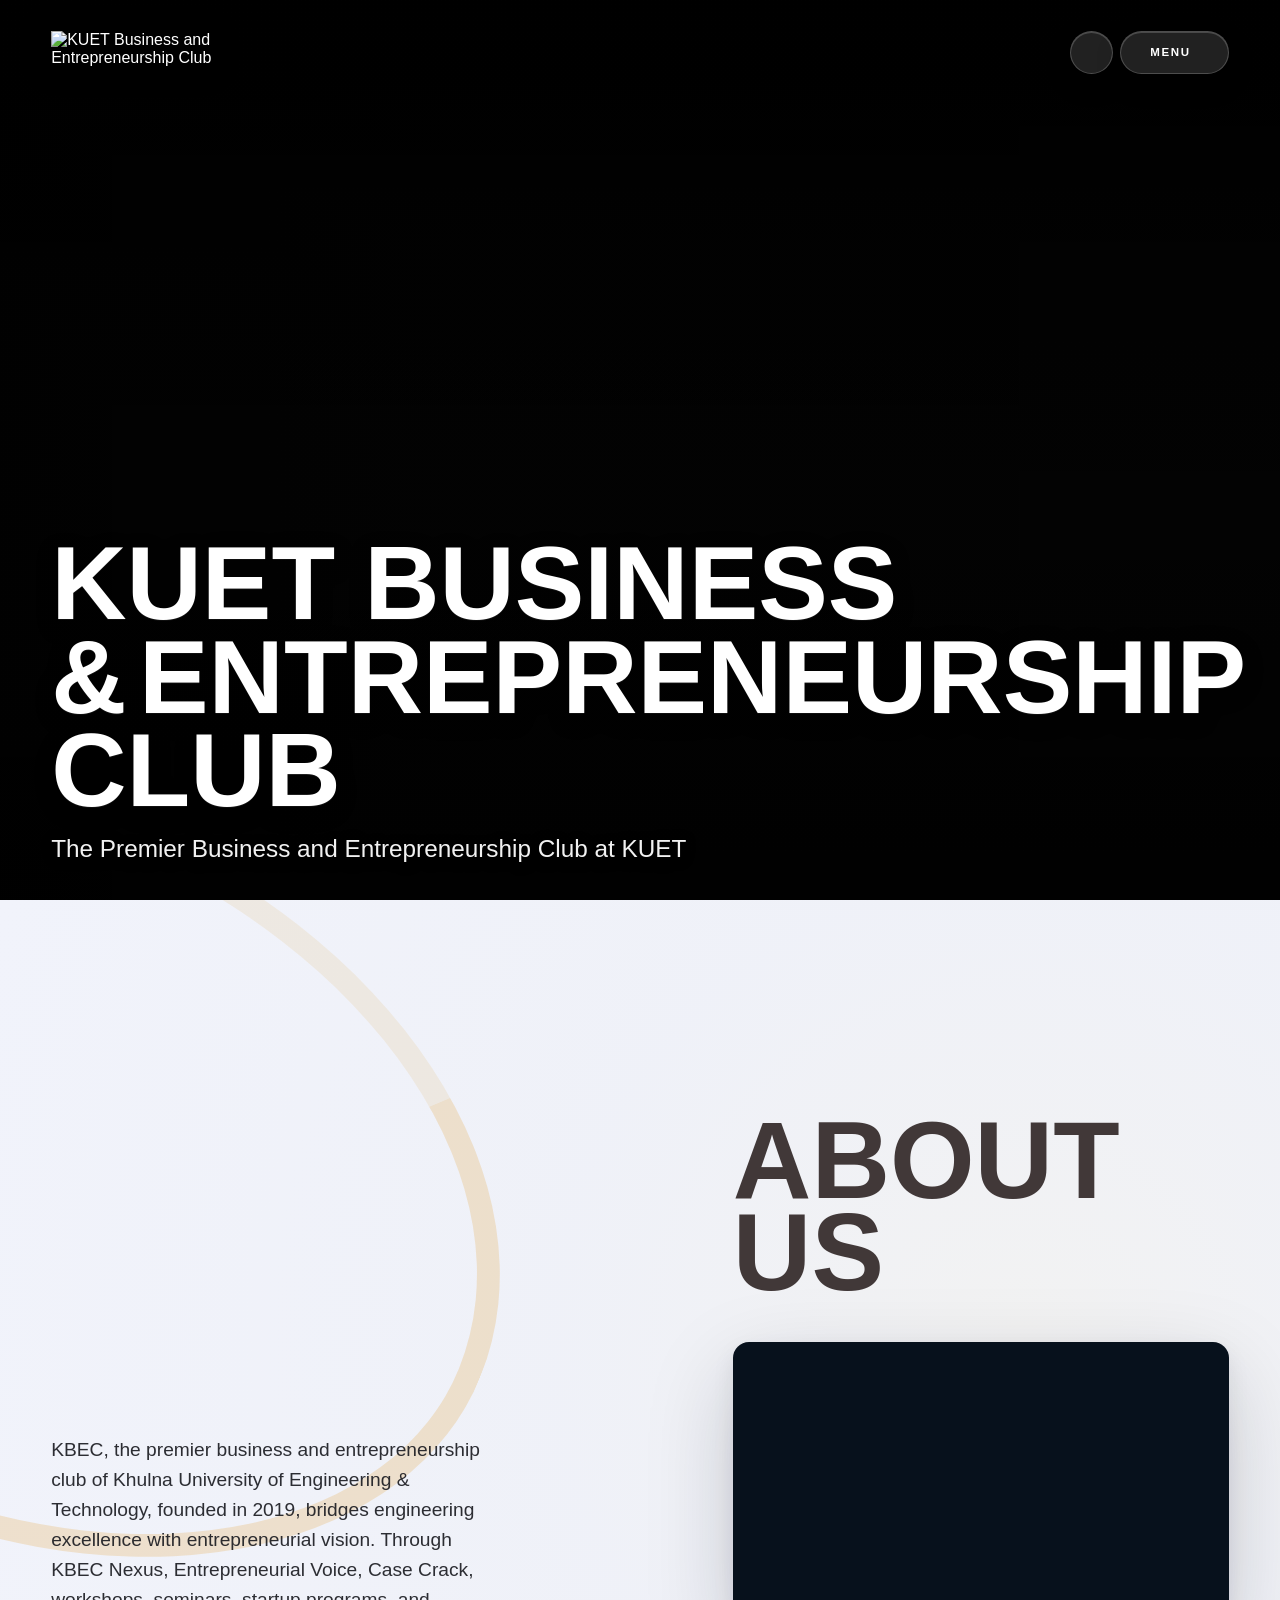
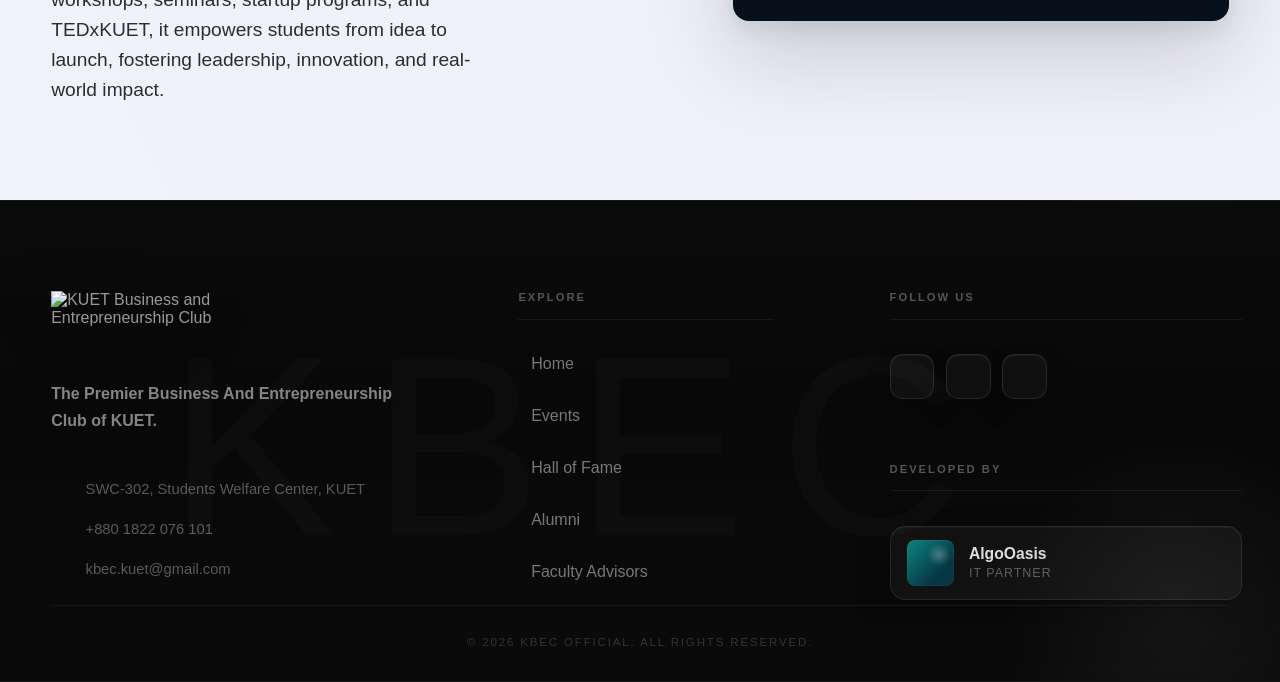
==== commit ebaeb122: "updated and added font-awesomes to icons" ====
--- a/index.html
+++ b/index.html
@@ -4,12 +4,19 @@
     <meta charset="UTF-8" />
     <meta name="viewport" content="width=device-width, initial-scale=1.0" />
     <title>KUET Business and Entrepreneurship Club</title>
+    <link
+      rel="stylesheet"
+      href="https://cdnjs.cloudflare.com/ajax/libs/font-awesome/7.0.1/css/all.min.css"
+    />
     <link rel="stylesheet" href="styles/styles.css" />
   </head>
   <body>
     <header class="hero" id="top">
       <video class="hero-video" autoplay muted loop playsinline>
-        <source src="assets/full_event.mp4" type="video/mp4" />
+        <source
+          src="https://www.kbec-official.org/assets/vidos/full_event.mp4"
+          type="video/mp4"
+        />
       </video>
       <div class="hero-overlay"></div>
 
@@ -29,12 +36,10 @@
             aria-pressed="false"
             data-state="muted"
           >
-            <span class="sound-bars" aria-hidden="true">
-              <span></span>
-              <span></span>
-              <span></span>
-              <span></span>
-            </span>
+            <i
+              class="fa-solid fa-volume-xmark sound-icon"
+              aria-hidden="true"
+            ></i>
           </button>
           <button
             class="menu-button"
@@ -43,10 +48,7 @@
             aria-controls="site-menu"
           >
             <span class="menu-label">Menu</span>
-            <span class="menu-dots" aria-hidden="true">
-              <span></span>
-              <span></span>
-            </span>
+            <i class="fa-solid fa-ellipsis menu-icon" aria-hidden="true"></i>
           </button>
         </div>
       </nav>
@@ -81,16 +83,7 @@
     </header>
 
     <section class="about-section" id="about" aria-labelledby="about-title">
-      <svg
-        class="about-swoosh"
-        viewBox="0 0 960 720"
-        preserveAspectRatio="none"
-        aria-hidden="true"
-      >
-        <path
-          d="M-90 28C74 178 375 156 594 330C744 450 500 495 646 594C736 654 857 650 944 651"
-        />
-      </svg>
+      <div class="about-swoosh" aria-hidden="true"></div>
 
       <div class="about-copy">
         <p>
@@ -139,27 +132,15 @@
             <a
               href="https://maps.google.com/?q=SWC-302%2C%20Students%20Welfare%20Center%2C%20KUET"
             >
-              <svg aria-hidden="true" viewBox="0 0 24 24">
-                <path
-                  d="M12 21s7-5.1 7-12A7 7 0 0 0 5 9c0 6.9 7 12 7 12Z"
-                />
-                <circle cx="12" cy="9" r="2.4" />
-              </svg>
+              <i class="fa-solid fa-location-dot" aria-hidden="true"></i>
               <span>SWC-302, Students Welfare Center, KUET</span>
             </a>
             <a href="tel:+8801822076101">
-              <svg aria-hidden="true" viewBox="0 0 24 24">
-                <path
-                  d="M22 16.9v3a2 2 0 0 1-2.2 2 19.8 19.8 0 0 1-8.6-3.1 19.4 19.4 0 0 1-6-6A19.8 19.8 0 0 1 2.1 4.2 2 2 0 0 1 4.1 2h3a2 2 0 0 1 2 1.7c.1 1 .4 2 .7 2.9a2 2 0 0 1-.4 2.1L8.1 10a16 16 0 0 0 6 6l1.3-1.3a2 2 0 0 1 2.1-.4c.9.3 1.9.6 2.9.7a2 2 0 0 1 1.6 1.9Z"
-                />
-              </svg>
+              <i class="fa-solid fa-phone" aria-hidden="true"></i>
               <span>+880 1822 076 101</span>
             </a>
             <a href="mailto:kbec.kuet@gmail.com">
-              <svg aria-hidden="true" viewBox="0 0 24 24">
-                <rect x="3" y="5" width="18" height="14" rx="2" />
-                <path d="m4 7 8 6 8-6" />
-              </svg>
+              <i class="fa-regular fa-envelope" aria-hidden="true"></i>
               <span>kbec.kuet@gmail.com</span>
             </a>
           </address>
@@ -183,41 +164,28 @@
               href="https://www.facebook.com/KBEC.official/"
               aria-label="Facebook"
             >
-              <svg aria-hidden="true" viewBox="0 0 24 24">
-                <path
-                  d="M15 8h-2c-.7 0-1 .3-1 1v2h3l-.4 3H12v7H9v-7H7v-3h2V9c0-2.4 1.4-4 4-4h2v3Z"
-                />
-              </svg>
+              <i class="fa-brands fa-facebook-f" aria-hidden="true"></i>
             </a>
             <a
               href="https://bd.linkedin.com/company/kuet-business-and-entrepreneurship-club"
               aria-label="LinkedIn"
             >
-              <svg aria-hidden="true" viewBox="0 0 24 24">
-                <path d="M6.5 10v9" />
-                <path d="M6.5 6.8v.1" />
-                <path d="M11 19v-9" />
-                <path
-                  d="M11 14c0-2.4 1.4-4 3.6-4 2.1 0 3.4 1.4 3.4 4v5"
-                />
-              </svg>
+              <i class="fa-brands fa-linkedin-in" aria-hidden="true"></i>
             </a>
             <a
               href="https://www.instagram.com/kbec.official/"
               aria-label="Instagram"
             >
-              <svg aria-hidden="true" viewBox="0 0 24 24">
-                <rect x="5" y="5" width="14" height="14" rx="4" />
-                <circle cx="12" cy="12" r="3" />
-                <circle cx="16.5" cy="7.5" r=".7" />
-              </svg>
+              <i class="fa-brands fa-instagram" aria-hidden="true"></i>
             </a>
           </div>
 
           <div class="developer-block">
             <h3>Developed By</h3>
             <a class="developer-card" href="#" aria-label="AlgoOasis">
-              <span class="developer-mark" aria-hidden="true">a</span>
+              <span class="developer-mark" aria-hidden="true">
+                <i class="fa-solid fa-code"></i>
+              </span>
               <span>
                 <strong>AlgoOasis</strong>
                 <small>IT Partner</small>
@@ -239,7 +207,7 @@
       aria-hidden="true"
       tabindex="-1"
     >
-      ↑
+      <i class="fa-solid fa-arrow-up" aria-hidden="true"></i>
     </a>
 
     <section class="modal" id="register-modal" aria-label="Registration form">
@@ -247,7 +215,9 @@
       <div class="modal-card">
         <div class="modal-head">
           <h2>Register Now</h2>
-          <a class="close-modal" href="#top" aria-label="Close">&times;</a>
+          <a class="close-modal" href="#top" aria-label="Close">
+            <i class="fa-solid fa-xmark" aria-hidden="true"></i>
+          </a>
         </div>
 
         <form action="#" method="post" class="form">
--- a/styles/styles.css
+++ b/styles/styles.css
@@ -195,68 +195,21 @@
   transform: translateY(0);
 }
 
-.sound-bars {
-  display: flex;
-  align-items: center;
-  gap: 0.15rem;
-  height: 0.95rem;
-}
-
-.sound-bars span {
-  display: block;
-  width: 0.12rem;
-  background: currentColor;
-  border-radius: 999px;
-  opacity: 0.85;
-}
-
-.sound-bars span:nth-child(1) {
-  height: 0.42rem;
-}
-
-.sound-bars span:nth-child(2) {
-  height: 0.68rem;
-}
-
-.sound-bars span:nth-child(3) {
-  height: 0.95rem;
-}
-
-.sound-bars span:nth-child(4) {
-  height: 0.58rem;
-}
-
-.sound-toggle[data-state='muted'] .sound-bars span {
-  animation: none;
-  opacity: 0.55;
-}
-
-.sound-toggle[data-state='sound'] .sound-bars span {
-  animation: soundPulse 0.85s ease-in-out infinite alternate;
-}
-
-.sound-toggle[data-state='sound'] .sound-bars span:nth-child(2) {
-  animation-delay: 0.12s;
-}
-
-.sound-toggle[data-state='sound'] .sound-bars span:nth-child(3) {
-  animation-delay: 0.24s;
-}
-
-.sound-toggle[data-state='sound'] .sound-bars span:nth-child(4) {
-  animation-delay: 0.08s;
-}
-
-.menu-dots {
-  display: inline-flex;
-  gap: 0.2rem;
-}
-
-.menu-dots span {
-  width: 0.2rem;
-  height: 0.2rem;
-  border-radius: 50%;
-  background: currentColor;
+.sound-icon {
+  font-size: 1rem;
+}
+
+.sound-toggle[data-state='muted'] .sound-icon {
+  opacity: 0.62;
+}
+
+.sound-toggle[data-state='sound'] .sound-icon {
+  animation: soundPulse 0.9s ease-in-out infinite alternate;
+}
+
+.menu-icon {
+  font-size: 0.9rem;
+  line-height: 1;
 }
 
 .site-menu {
@@ -380,11 +333,11 @@
 
 @keyframes soundPulse {
   from {
-    transform: scaleY(0.72);
+    transform: scale(0.94);
   }
 
   to {
-    transform: scaleY(1.08);
+    transform: scale(1.08);
   }
 }
 
@@ -418,18 +371,27 @@
 
 .about-swoosh {
   position: absolute;
-  inset: 0 auto auto 0;
+  left: 0;
+  top: 0;
   z-index: 0;
   width: min(54vw, 58rem);
   height: 88%;
+  overflow: hidden;
   pointer-events: none;
 }
 
-.about-swoosh path {
-  fill: none;
-  stroke: rgba(230, 189, 119, 0.34);
-  stroke-width: 34;
-  stroke-linecap: round;
+.about-swoosh::before {
+  content: '';
+  position: absolute;
+  left: -32rem;
+  top: -6rem;
+  width: min(82vw, 62rem);
+  height: 42rem;
+  border: clamp(1.4rem, 1.8vw, 2.2rem) solid rgba(230, 189, 119, 0.34);
+  border-left-color: transparent;
+  border-top-color: rgba(230, 189, 119, 0.18);
+  border-radius: 46% 54% 48% 52%;
+  transform: rotate(22deg);
 }
 
 .about-copy,
@@ -522,6 +484,10 @@
     background 0.18s ease;
 }
 
+.back-to-top i {
+  font-size: 1.28rem;
+}
+
 .back-to-top.is-visible {
   opacity: 1;
   visibility: visible;
@@ -612,6 +578,7 @@
 
 .footer-contact a,
 .footer-explore a,
+.social-links a,
 .developer-card {
   color: inherit;
   text-decoration: none;
@@ -630,15 +597,14 @@
     transform 0.18s ease;
 }
 
-.footer-contact svg {
+.footer-contact i {
   flex: 0 0 auto;
   width: 1.25rem;
   height: 1.25rem;
-  fill: none;
-  stroke: currentColor;
-  stroke-width: 1.9;
-  stroke-linecap: round;
-  stroke-linejoin: round;
+  display: inline-grid;
+  place-items: center;
+  font-size: 1.08rem;
+  line-height: 1;
 }
 
 .footer-contact a:hover,
@@ -705,14 +671,9 @@
     transform 0.18s ease;
 }
 
-.social-links svg {
-  width: 1.26rem;
-  height: 1.26rem;
-  fill: none;
-  stroke: currentColor;
-  stroke-width: 2.1;
-  stroke-linecap: round;
-  stroke-linejoin: round;
+.social-links i {
+  font-size: 1.22rem;
+  line-height: 1;
 }
 
 .social-links a:hover,
@@ -772,11 +733,12 @@
     radial-gradient(circle at 68% 32%, rgba(255, 255, 255, 0.25), transparent 25%),
     linear-gradient(135deg, #0b847f, #083645 72%);
   border-radius: 0.5rem;
-  font-family: Georgia, 'Times New Roman', serif;
-  font-size: 2.28rem;
-  font-weight: 700;
   line-height: 1;
   box-shadow: inset 0 0 0 1px rgba(255, 255, 255, 0.04);
+}
+
+.developer-mark i {
+  font-size: 1.35rem;
 }
 
 .developer-card strong,
@@ -889,6 +851,10 @@
     color 0.18s ease;
 }
 
+.close-modal i {
+  font-size: 1rem;
+}
+
 .close-modal:hover,
 .close-modal:focus-visible {
   color: #111111;
@@ -1415,7 +1381,10 @@
   .developer-mark {
     width: 2.85rem;
     height: 2.85rem;
-    font-size: 2.25rem;
+  }
+
+  .developer-mark i {
+    font-size: 1.25rem;
   }
 }
 
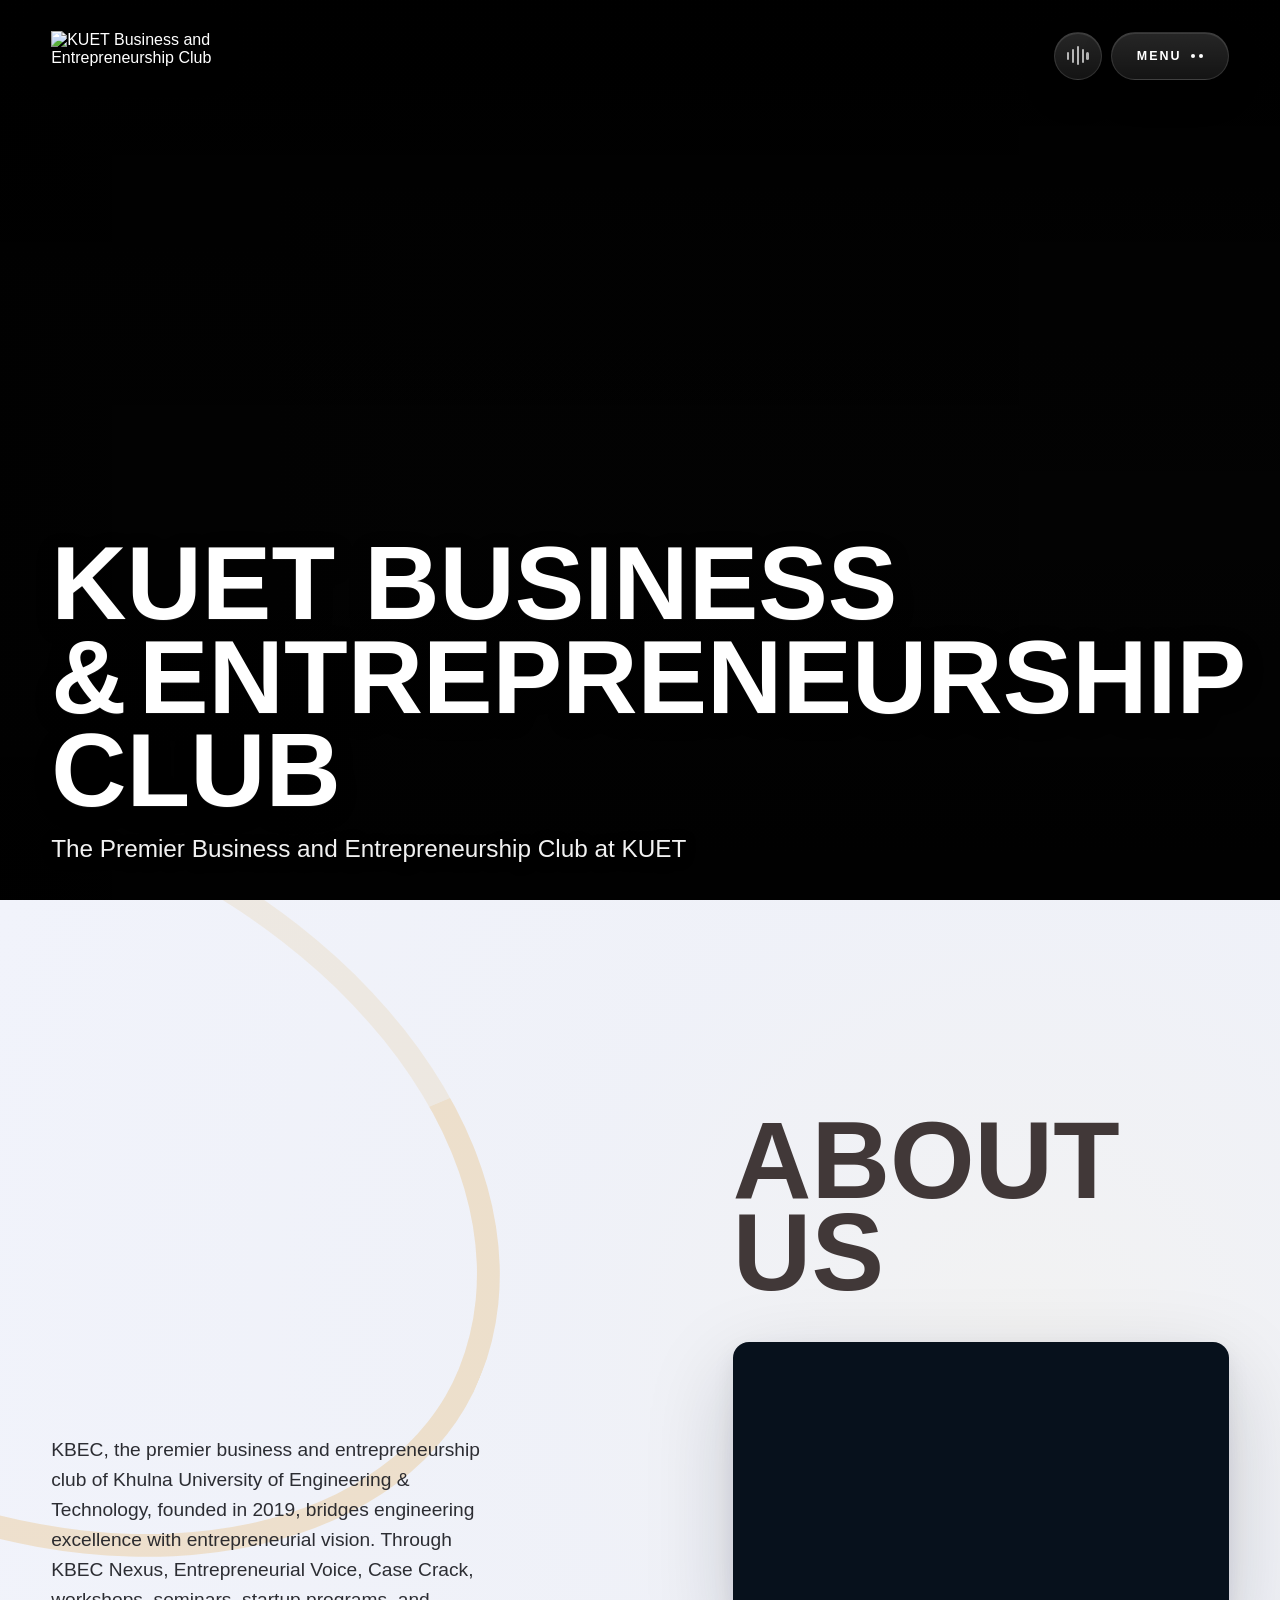
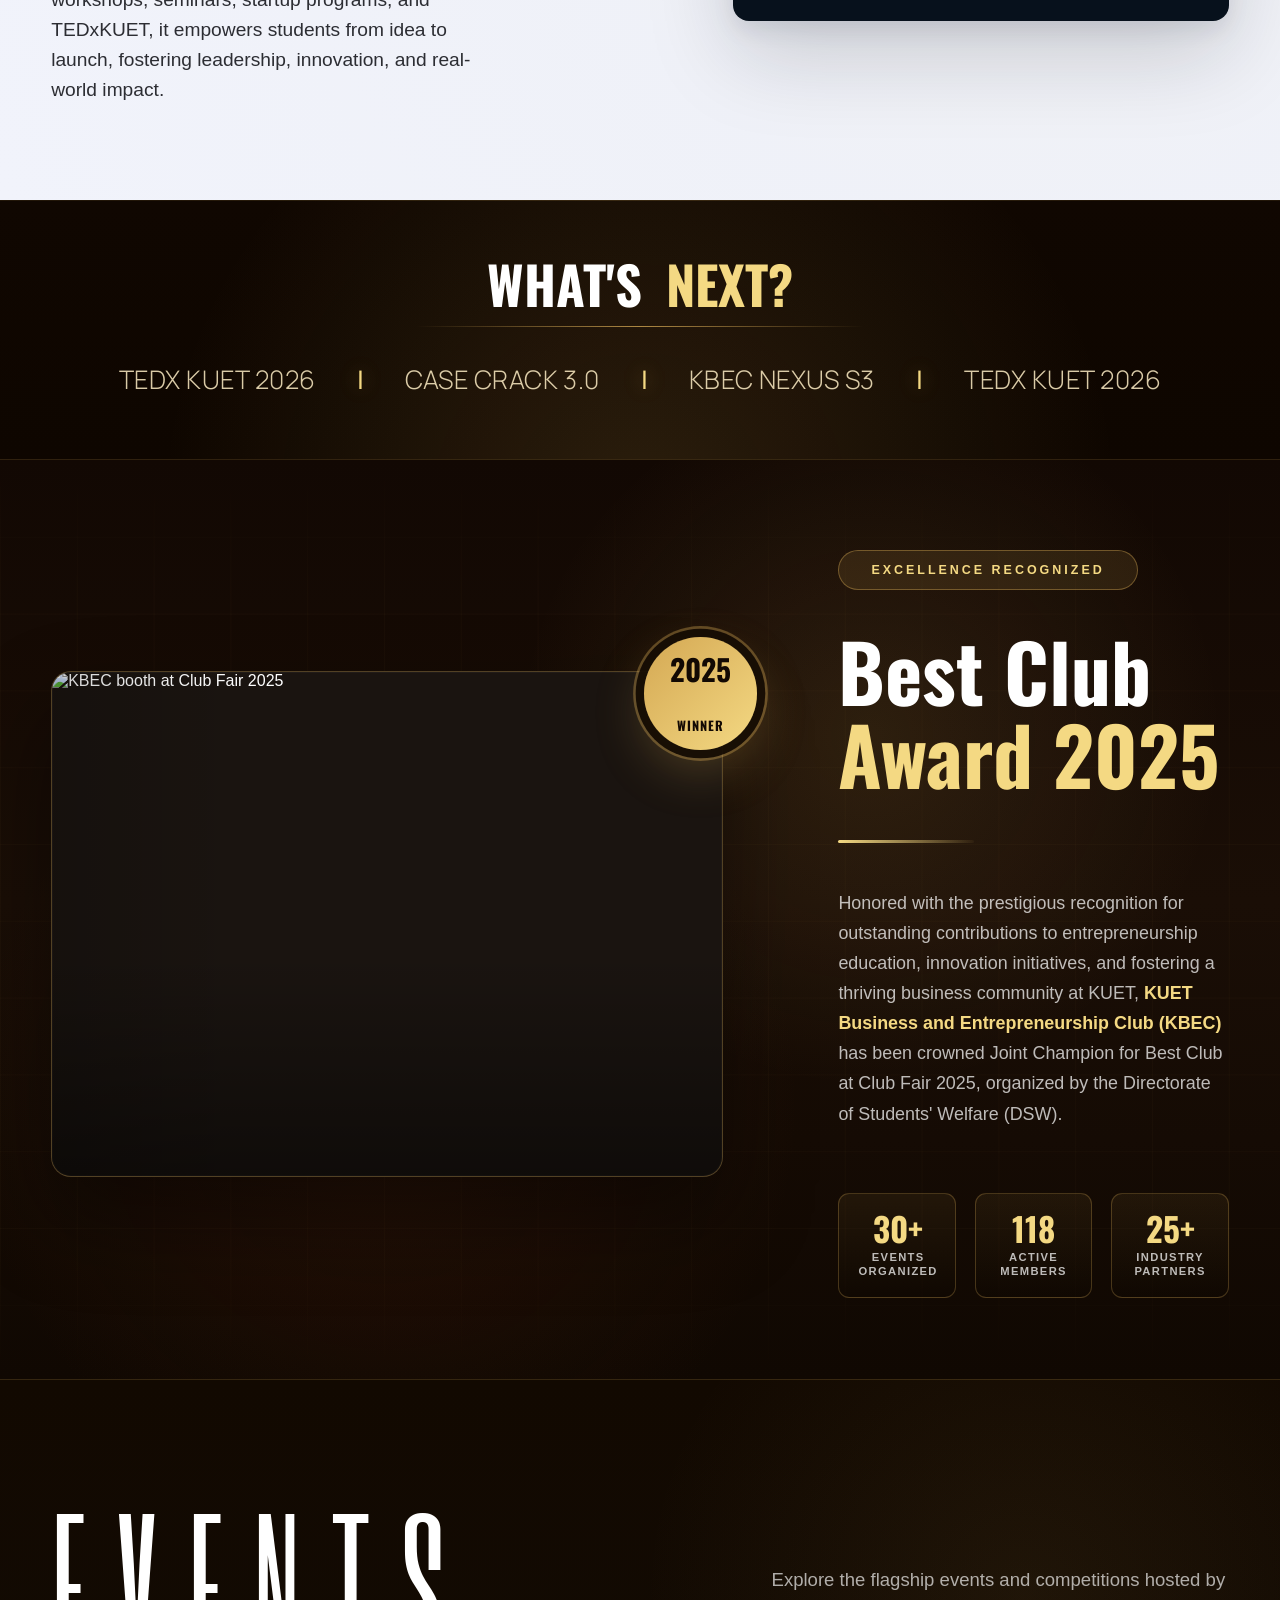
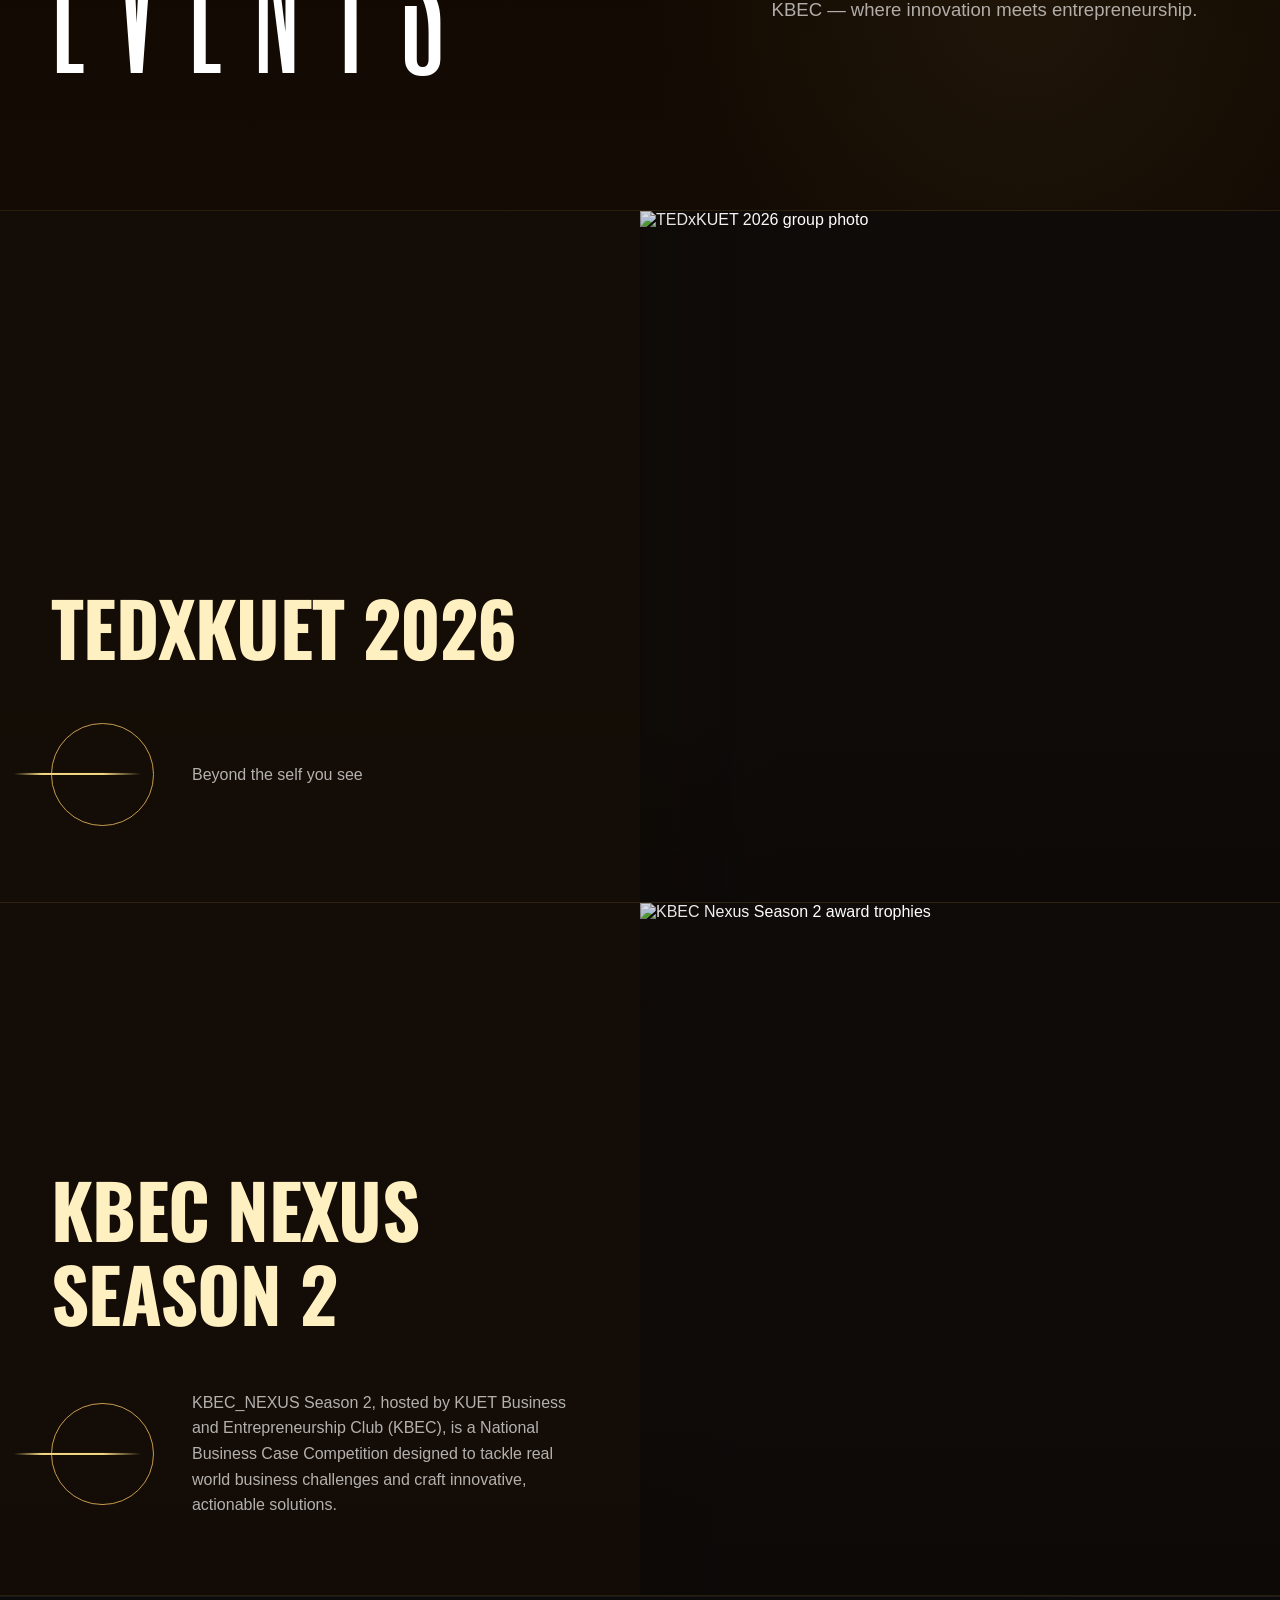
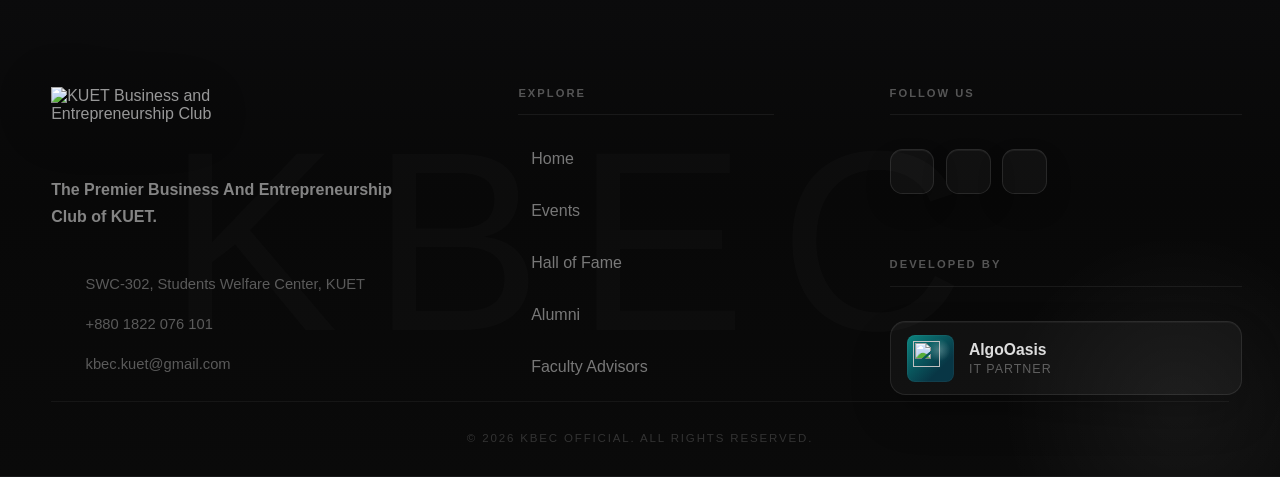
==== commit ebea5f7e: "added more sections" ====
--- a/index.html
+++ b/index.html
@@ -7,6 +7,12 @@
     <link
       rel="stylesheet"
       href="https://cdnjs.cloudflare.com/ajax/libs/font-awesome/7.0.1/css/all.min.css"
+    />
+    <link rel="preconnect" href="https://fonts.googleapis.com" />
+    <link rel="preconnect" href="https://fonts.gstatic.com" crossorigin />
+    <link
+      href="https://fonts.googleapis.com/css2?family=Manrope:wght@300;400;500;700;800&family=Oswald:wght@300;400;500;600;700&family=Six+Caps&display=swap"
+      rel="stylesheet"
     />
     <link rel="stylesheet" href="styles/styles.css" />
   </head>
@@ -36,10 +42,13 @@
             aria-pressed="false"
             data-state="muted"
           >
-            <i
-              class="fa-solid fa-volume-xmark sound-icon"
-              aria-hidden="true"
-            ></i>
+            <span class="sound-bars" aria-hidden="true">
+              <span></span>
+              <span></span>
+              <span></span>
+              <span></span>
+              <span></span>
+            </span>
           </button>
           <button
             class="menu-button"
@@ -48,7 +57,10 @@
             aria-controls="site-menu"
           >
             <span class="menu-label">Menu</span>
-            <i class="fa-solid fa-ellipsis menu-icon" aria-hidden="true"></i>
+            <span class="menu-dots" aria-hidden="true">
+              <span></span>
+              <span></span>
+            </span>
           </button>
         </div>
       </nav>
@@ -107,6 +119,144 @@
           </video>
         </div>
       </div>
+    </section>
+
+    <section class="next-section" id="events" aria-labelledby="next-title">
+      <div class="next-heading">
+        <h2 class="next-title" id="next-title">
+          <span>What&apos;s</span>
+          <span>Next?</span>
+        </h2>
+        <div class="next-rule" aria-hidden="true"></div>
+      </div>
+
+      <div class="next-track" aria-label="Upcoming events">
+        <span>TEDX KUET 2026</span>
+        <span aria-hidden="true">|</span>
+        <span>CASE CRACK 3.0</span>
+        <span aria-hidden="true">|</span>
+        <span>KBEC NEXUS S3</span>
+        <span aria-hidden="true">|</span>
+        <span>TEDX KUET 2026</span>
+      </div>
+    </section>
+
+    <section
+      class="award-section"
+      id="hall-of-fame"
+      aria-labelledby="award-title"
+    >
+      <div class="award-grid" aria-hidden="true"></div>
+      <div class="award-layout">
+        <div class="award-media">
+          <figure class="award-card">
+            <img
+              src="https://admin.kbec-official.org/uploads/general/1000023974-bd6d88.webp"
+              alt="KBEC booth at Club Fair 2025"
+              loading="lazy"
+            />
+          </figure>
+          <div class="award-badge" aria-label="2025 winner">
+            <strong>2025</strong>
+            <span>Winner</span>
+          </div>
+        </div>
+
+        <div class="award-copy">
+          <p class="award-eyebrow">Excellence Recognized</p>
+          <h2 class="award-title" id="award-title">
+            <span>Best Club</span>
+            <span>Award 2025</span>
+          </h2>
+          <div class="award-line" aria-hidden="true"></div>
+          <p>
+            Honored with the prestigious recognition for outstanding
+            contributions to entrepreneurship education, innovation initiatives,
+            and fostering a thriving business community at KUET,
+            <strong>KUET Business and Entrepreneurship Club (KBEC)</strong> has
+            been crowned Joint Champion for Best Club at Club Fair 2025,
+            organized by the Directorate of Students&apos; Welfare (DSW).
+          </p>
+
+          <div class="award-stats" aria-label="Club highlights">
+            <div class="award-stat">
+              <strong>30+</strong>
+              <span>Events Organized</span>
+            </div>
+            <div class="award-stat">
+              <strong>118</strong>
+              <span>Active Members</span>
+            </div>
+            <div class="award-stat">
+              <strong>25+</strong>
+              <span>Industry Partners</span>
+            </div>
+          </div>
+        </div>
+      </div>
+    </section>
+
+    <section
+      class="events-showcase"
+      id="event-showcase"
+      aria-labelledby="events-title"
+    >
+      <div class="events-intro">
+        <h2 class="events-title" id="events-title" aria-label="Events">
+          <span>E</span>
+          <span>V</span>
+          <span>E</span>
+          <span>N</span>
+          <span>T</span>
+          <span>S</span>
+        </h2>
+        <p>
+          Explore the flagship events and competitions hosted by KBEC &mdash;
+          where innovation meets entrepreneurship.
+        </p>
+      </div>
+
+      <article class="event-feature">
+        <div class="event-copy">
+          <h3>TEDXKUET 2026</h3>
+          <div class="event-detail">
+            <span class="event-orbit" aria-hidden="true"></span>
+            <p>Beyond the self you see</p>
+          </div>
+        </div>
+        <figure class="event-image">
+          <img
+            src="https://admin.kbec-official.org/uploads/events/img-20260417-191136-aac911.webp"
+            alt="TEDxKUET 2026 group photo"
+            loading="lazy"
+          />
+        </figure>
+      </article>
+
+      <article class="event-feature event-feature-reverse">
+        <div class="event-copy">
+          <h3>
+            <span>KBEC NEXUS</span>
+            <span>Season 2</span>
+          </h3>
+          <div class="event-detail">
+            <span class="event-orbit" aria-hidden="true"></span>
+            <p>
+              KBEC_NEXUS Season 2, hosted by KUET Business and
+              Entrepreneurship Club (KBEC), is a National Business Case
+              Competition designed to tackle real world business challenges and
+              craft innovative, actionable solutions.
+            </p>
+          </div>
+        </div>
+        <figure class="event-image">
+          <img
+            src="https://admin.kbec-official.org/uploads/events/copy-of-103-bc63b7-857d98.webp"
+            alt="KBEC Nexus Season 2 award trophies"
+            loading="lazy"
+          />
+        </figure>
+      </article>
     </section>
 
     <footer class="site-footer" aria-labelledby="footer-title">
@@ -167,13 +317,13 @@
               <i class="fa-brands fa-facebook-f" aria-hidden="true"></i>
             </a>
             <a
-              href="https://bd.linkedin.com/company/kuet-business-and-entrepreneurship-club"
+              href="https://www.linkedin.com/company/kuet-business-and-entrepreneurship-club/"
               aria-label="LinkedIn"
             >
               <i class="fa-brands fa-linkedin-in" aria-hidden="true"></i>
             </a>
             <a
-              href="https://www.instagram.com/kbec.official/"
+              href="https://www.instagram.com/kbec.kuet/"
               aria-label="Instagram"
             >
               <i class="fa-brands fa-instagram" aria-hidden="true"></i>
@@ -182,9 +332,17 @@
 
           <div class="developer-block">
             <h3>Developed By</h3>
-            <a class="developer-card" href="#" aria-label="AlgoOasis">
+            <a
+              class="developer-card"
+              href="https://algo-oasis.com/"
+              aria-label="AlgoOasis"
+            >
               <span class="developer-mark" aria-hidden="true">
-                <i class="fa-solid fa-code"></i>
+                <img
+                  src="https://www.kbec-official.org/assets/algooasis-Da9gRbl-.png"
+                  alt=""
+                  loading="lazy"
+                />
               </span>
               <span>
                 <strong>AlgoOasis</strong>
--- a/styles/styles.css
+++ b/styles/styles.css
@@ -109,9 +109,42 @@
   left: var(--container-x);
   right: var(--container-x);
   display: flex;
-  align-items: flex-start;
+  align-items: center;
   justify-content: space-between;
   gap: 0.85rem;
+  padding: 0;
+  border-bottom: 1px solid transparent;
+  background: transparent;
+  transition:
+    top 0.28s ease,
+    left 0.28s ease,
+    right 0.28s ease,
+    padding 0.28s ease,
+    background 0.28s ease,
+    border-color 0.28s ease,
+    box-shadow 0.28s ease;
+}
+
+.hero-topbar.is-scrolled {
+  top: 0;
+  left: 0;
+  right: 0;
+  padding:
+    clamp(0.7rem, 1.5vw, 1.05rem) var(--container-x)
+    clamp(1.1rem, 2.2vw, 1.75rem);
+  background:
+    linear-gradient(
+      180deg,
+      rgba(0, 0, 0, 0.96) 0%,
+      rgba(0, 0, 0, 0.74) 54%,
+      rgba(0, 0, 0, 0) 100%
+    );
+  border-color: rgba(255, 255, 255, 0.04);
+  box-shadow: 0 1.1rem 3.5rem rgba(0, 0, 0, 0.18);
+}
+
+.hero-topbar.is-scrolled + .site-menu {
+  top: clamp(4.2rem, 5vw, 5.2rem);
 }
 
 .club-logo {
@@ -125,9 +158,11 @@
 }
 
 .hero-actions {
+  --nav-control-size: clamp(3rem, 3.15vw, 3.55rem);
+
   display: flex;
   align-items: center;
-  gap: 0.42rem;
+  gap: clamp(0.55rem, 0.75vw, 0.8rem);
   flex: 0 0 auto;
 }
 
@@ -136,17 +171,22 @@
   display: inline-flex;
   align-items: center;
   justify-content: center;
-  min-height: 2.72rem;
+  min-height: var(--nav-control-size);
   flex: 0 0 auto;
   color: #ffffff;
-  background: rgba(255, 255, 255, 0.13);
-  border: 1px solid rgba(255, 255, 255, 0.2);
+  background:
+    linear-gradient(
+      180deg,
+      rgba(255, 255, 255, 0.15),
+      rgba(255, 255, 255, 0.08)
+    );
+  border: 1px solid rgba(255, 255, 255, 0.12);
   border-radius: 999px;
   box-shadow:
-    inset 0 1px 0 rgba(255, 255, 255, 0.18),
-    0 10px 24px rgba(0, 0, 0, 0.26);
-  backdrop-filter: blur(18px) saturate(140%);
-  -webkit-backdrop-filter: blur(18px) saturate(140%);
+    inset 0 1px 0 rgba(255, 255, 255, 0.1),
+    0 0.9rem 2rem rgba(0, 0, 0, 0.28);
+  backdrop-filter: blur(18px) saturate(135%);
+  -webkit-backdrop-filter: blur(18px) saturate(135%);
   transition:
     background 0.2s ease,
     border-color 0.2s ease,
@@ -155,18 +195,18 @@
 }
 
 .sound-toggle {
-  width: 2.72rem;
+  width: var(--nav-control-size);
   padding: 0;
   cursor: pointer;
 }
 
 .menu-button {
-  gap: 0.5rem;
-  min-width: 6.8rem;
-  padding: 0.54rem 0.92rem;
-  font-size: clamp(0.72rem, 0.8vw, 0.86rem);
+  gap: clamp(0.58rem, 0.72vw, 0.8rem);
+  min-width: clamp(7.35rem, 8.2vw, 9.35rem);
+  padding: 0.62rem clamp(1rem, 1.2vw, 1.35rem);
+  font-size: clamp(0.78rem, 0.88vw, 1.02rem);
   font-weight: 800;
-  letter-spacing: 0.14em;
+  letter-spacing: 0.16em;
   text-transform: uppercase;
   white-space: nowrap;
   cursor: pointer;
@@ -176,8 +216,13 @@
 .sound-toggle:focus-visible,
 .menu-button:hover,
 .menu-button:focus-visible {
-  background: rgba(255, 255, 255, 0.22);
-  border-color: rgba(255, 255, 255, 0.34);
+  background:
+    linear-gradient(
+      180deg,
+      rgba(255, 255, 255, 0.24),
+      rgba(255, 255, 255, 0.12)
+    );
+  border-color: rgba(255, 255, 255, 0.22);
   box-shadow:
     0 18px 40px rgba(0, 0, 0, 0.34),
     0 0 0 4px rgba(255, 255, 255, 0.08);
@@ -195,21 +240,79 @@
   transform: translateY(0);
 }
 
-.sound-icon {
-  font-size: 1rem;
-}
-
-.sound-toggle[data-state='muted'] .sound-icon {
-  opacity: 0.62;
-}
-
-.sound-toggle[data-state='sound'] .sound-icon {
-  animation: soundPulse 0.9s ease-in-out infinite alternate;
-}
-
-.menu-icon {
-  font-size: 0.9rem;
-  line-height: 1;
+.sound-bars {
+  display: flex;
+  align-items: center;
+  justify-content: center;
+  gap: 0.18rem;
+  height: 1.25rem;
+}
+
+.sound-bars span {
+  display: block;
+  width: 0.13rem;
+  height: 0.72rem;
+  background: currentColor;
+  border-radius: 999px;
+  transform-origin: center;
+  transition:
+    height 0.2s ease,
+    opacity 0.2s ease,
+    transform 0.2s ease;
+}
+
+.sound-bars span:nth-child(1) {
+  height: 0.52rem;
+}
+
+.sound-bars span:nth-child(2) {
+  height: 0.9rem;
+}
+
+.sound-bars span:nth-child(3) {
+  height: 1.18rem;
+}
+
+.sound-bars span:nth-child(4) {
+  height: 0.9rem;
+}
+
+.sound-bars span:nth-child(5) {
+  height: 0.52rem;
+}
+
+.sound-toggle[data-state='muted'] .sound-bars span {
+  opacity: 0.68;
+}
+
+.sound-toggle[data-state='sound'] .sound-bars span {
+  animation: soundWave 0.8s ease-in-out infinite alternate;
+}
+
+.sound-toggle[data-state='sound'] .sound-bars span:nth-child(2) {
+  animation-delay: 0.08s;
+}
+
+.sound-toggle[data-state='sound'] .sound-bars span:nth-child(3) {
+  animation-delay: 0.16s;
+}
+
+.sound-toggle[data-state='sound'] .sound-bars span:nth-child(4) {
+  animation-delay: 0.08s;
+}
+
+.menu-dots {
+  display: inline-flex;
+  align-items: center;
+  gap: 0.28rem;
+}
+
+.menu-dots span {
+  display: block;
+  width: 0.25rem;
+  height: 0.25rem;
+  background: currentColor;
+  border-radius: 50%;
 }
 
 .site-menu {
@@ -331,13 +434,13 @@
   max-width: 100%;
 }
 
-@keyframes soundPulse {
+@keyframes soundWave {
   from {
-    transform: scale(0.94);
+    transform: scaleY(0.68);
   }
 
   to {
-    transform: scale(1.08);
+    transform: scaleY(1.16);
   }
 }
 
@@ -451,6 +554,462 @@
   width: 100%;
   height: 100%;
   object-fit: cover;
+}
+
+.next-section,
+.award-section,
+.events-showcase {
+  --gold: #d4a853;
+  --gold-soft: #f4d983;
+  --deep: #0f0700;
+  --deep-soft: #181008;
+
+  position: relative;
+  isolation: isolate;
+  overflow: hidden;
+  color: #ffffff;
+  background: var(--deep);
+}
+
+.next-section {
+  padding:
+    clamp(2.4rem, 4.4vw, 5rem) 0
+    clamp(2.6rem, 5vw, 5.8rem);
+  border-top: 1px solid rgba(212, 168, 83, 0.1);
+  border-bottom: 1px solid rgba(212, 168, 83, 0.16);
+  background:
+    radial-gradient(
+      circle at 50% 120%,
+      rgba(212, 168, 83, 0.15),
+      transparent 30rem
+    ),
+    linear-gradient(180deg, #100701, #0e0600);
+}
+
+.next-heading {
+  width: min(100%, 76rem);
+  margin: 0 auto clamp(1.7rem, 3vw, 3.1rem);
+  padding: 0 var(--container-x);
+  text-align: center;
+}
+
+.next-title {
+  display: flex;
+  flex-wrap: wrap;
+  justify-content: center;
+  gap: clamp(0.75rem, 2vw, 1.45rem);
+  margin: 0 0 1rem;
+  font-family: Oswald, Impact, Haettenschweiler, 'Arial Narrow Bold', sans-serif;
+  font-size: clamp(2.15rem, 4.1vw, 4rem);
+  font-weight: 700;
+  line-height: 1;
+  text-transform: uppercase;
+}
+
+.next-title span:last-child {
+  color: var(--gold-soft);
+}
+
+.next-rule {
+  width: min(28rem, 64vw);
+  height: 1px;
+  margin: 0 auto;
+  background: linear-gradient(
+    90deg,
+    transparent,
+    rgba(212, 168, 83, 0.78),
+    transparent
+  );
+}
+
+.next-track {
+  display: flex;
+  align-items: center;
+  justify-content: center;
+  gap: clamp(1rem, 3.2vw, 3.8rem);
+  width: 100%;
+  padding: 0 var(--container-x);
+  color: rgba(246, 230, 190, 0.88);
+  font-family: Manrope, 'Segoe UI', sans-serif;
+  font-size: clamp(1.1rem, 2vw, 2.45rem);
+  font-weight: 300;
+  line-height: 1.15;
+  letter-spacing: 0.02em;
+  text-transform: uppercase;
+  white-space: nowrap;
+}
+
+.next-track span:nth-child(even) {
+  color: var(--gold-soft);
+  font-weight: 500;
+  text-shadow: 0 0 1.2rem rgba(212, 168, 83, 0.48);
+}
+
+.award-section {
+  min-height: 100vh;
+  padding:
+    clamp(5.5rem, 10vh, 8rem) var(--container-x)
+    clamp(5rem, 9vh, 7rem);
+  background:
+    radial-gradient(
+      circle at 68% 30%,
+      rgba(212, 168, 83, 0.12),
+      transparent 22rem
+    ),
+    radial-gradient(
+      circle at 30% 70%,
+      rgba(138, 55, 18, 0.15),
+      transparent 26rem
+    ),
+    linear-gradient(180deg, #120803 0%, #1a0e06 48%, #100802 100%);
+}
+
+.award-grid {
+  position: absolute;
+  inset: 0;
+  z-index: -1;
+  opacity: 0.38;
+  background-image:
+    linear-gradient(rgba(212, 168, 83, 0.08) 1px, transparent 1px),
+    linear-gradient(90deg, rgba(212, 168, 83, 0.08) 1px, transparent 1px);
+  background-size: clamp(4rem, 6vw, 5.9rem) clamp(4rem, 6vw, 5.9rem);
+  mask-image: linear-gradient(
+    180deg,
+    transparent,
+    #000000 15%,
+    #000000 86%,
+    transparent
+  );
+}
+
+.award-layout {
+  display: grid;
+  grid-template-columns: minmax(20rem, 42rem) minmax(24rem, 1fr);
+  align-items: center;
+  gap: clamp(4rem, 9vw, 11rem);
+  width: min(100%, 105rem);
+  min-height: clamp(38rem, 70vh, 50rem);
+  margin: 0 auto;
+}
+
+.award-media {
+  position: relative;
+  justify-self: end;
+  width: min(100%, 42rem);
+}
+
+.award-card {
+  position: relative;
+  width: 100%;
+  margin: 0;
+  overflow: hidden;
+  border: 1px solid rgba(212, 168, 83, 0.3);
+  border-radius: 1.25rem;
+  background: #1a1410;
+  box-shadow:
+    0 2.6rem 5.5rem rgba(0, 0, 0, 0.42),
+    0 0 0 1px rgba(255, 255, 255, 0.03) inset;
+}
+
+.award-card::after {
+  content: '';
+  position: absolute;
+  inset: 0;
+  background:
+    linear-gradient(180deg, transparent 56%, rgba(0, 0, 0, 0.42)),
+    linear-gradient(90deg, rgba(0, 0, 0, 0.18), transparent 28%);
+  pointer-events: none;
+}
+
+.award-card img {
+  display: block;
+  width: 100%;
+  aspect-ratio: 1.33;
+  height: auto;
+  object-fit: cover;
+}
+
+.award-badge {
+  position: absolute;
+  top: clamp(-2.1rem, -2.8vw, -1.1rem);
+  right: clamp(-2.1rem, -2.8vw, -0.75rem);
+  display: grid;
+  place-items: center;
+  width: clamp(6.5rem, 8.8vw, 9.5rem);
+  aspect-ratio: 1;
+  color: #120903;
+  background: linear-gradient(135deg, var(--gold), var(--gold-soft));
+  border-radius: 50%;
+  box-shadow:
+    0 0 0 0.52rem rgba(15, 7, 0, 0.9),
+    0 0 0 0.68rem rgba(212, 168, 83, 0.36),
+    0 1.2rem 3.1rem rgba(212, 168, 83, 0.28);
+  text-align: center;
+  text-transform: uppercase;
+}
+
+.award-badge strong,
+.award-badge span {
+  display: block;
+  font-family: Oswald, Impact, sans-serif;
+  line-height: 0.95;
+}
+
+.award-badge strong {
+  font-size: clamp(1.7rem, 2.3vw, 2.65rem);
+}
+
+.award-badge span {
+  font-size: clamp(0.78rem, 1vw, 1rem);
+  font-weight: 700;
+  letter-spacing: 0.08em;
+}
+
+.award-copy {
+  max-width: 52rem;
+}
+
+.award-eyebrow {
+  display: inline-flex;
+  align-items: center;
+  min-height: 2.55rem;
+  margin: 0 0 clamp(1.7rem, 3vw, 3rem);
+  padding: 0.7rem clamp(1.5rem, 2.5vw, 2.4rem);
+  color: var(--gold-soft);
+  background: rgba(212, 168, 83, 0.12);
+  border: 1px solid rgba(212, 168, 83, 0.4);
+  border-radius: 999px;
+  font-size: clamp(0.78rem, 0.92vw, 1rem);
+  font-weight: 900;
+  letter-spacing: 0.24em;
+  line-height: 1;
+  text-transform: uppercase;
+}
+
+.award-title {
+  margin: 0;
+  font-family: Oswald, Impact, Haettenschweiler, 'Arial Narrow Bold', sans-serif;
+  font-size: clamp(3.8rem, 6.2vw, 7rem);
+  font-weight: 700;
+  line-height: 1.05;
+  text-transform: capitalize;
+}
+
+.award-title span {
+  display: block;
+}
+
+.award-title span:last-child {
+  color: var(--gold-soft);
+}
+
+.award-line {
+  width: min(8.5rem, 30vw);
+  height: 0.18rem;
+  margin: clamp(2rem, 3.5vw, 4rem) 0;
+  background: linear-gradient(
+    90deg,
+    var(--gold-soft),
+    rgba(212, 168, 83, 0.05)
+  );
+  border-radius: 999px;
+}
+
+.award-copy p:not(.award-eyebrow) {
+  max-width: 48rem;
+  margin: 0;
+  color: rgba(255, 255, 255, 0.72);
+  font-size: clamp(1.05rem, 1.4vw, 1.7rem);
+  font-weight: 400;
+  line-height: 1.68;
+}
+
+.award-copy strong {
+  color: var(--gold-soft);
+}
+
+.award-stats {
+  display: grid;
+  grid-template-columns: repeat(3, minmax(0, 1fr));
+  gap: clamp(0.9rem, 1.5vw, 1.6rem);
+  margin-top: clamp(3rem, 5vw, 5rem);
+}
+
+.award-stat {
+  display: grid;
+  justify-items: center;
+  gap: 0.35rem;
+  min-height: clamp(5rem, 7vw, 6.3rem);
+  padding: clamp(0.95rem, 1.5vw, 1.25rem);
+  color: rgba(255, 255, 255, 0.72);
+  background:
+    linear-gradient(180deg, rgba(212, 168, 83, 0.08), rgba(0, 0, 0, 0.1));
+  border: 1px solid rgba(212, 168, 83, 0.28);
+  border-radius: 0.7rem;
+  text-align: center;
+}
+
+.award-stat strong {
+  color: var(--gold-soft);
+  font-family: Oswald, Impact, sans-serif;
+  font-size: clamp(1.9rem, 2.6vw, 3.35rem);
+  line-height: 0.95;
+}
+
+.award-stat span {
+  font-size: clamp(0.7rem, 0.85vw, 0.92rem);
+  font-weight: 800;
+  letter-spacing: 0.12em;
+  line-height: 1.25;
+  text-transform: uppercase;
+}
+
+.events-showcase {
+  background:
+    radial-gradient(
+      circle at 80% 12%,
+      rgba(212, 168, 83, 0.07),
+      transparent 24rem
+    ),
+    linear-gradient(180deg, #120901, #130d07 52%, #0c0704);
+}
+
+.events-intro {
+  display: grid;
+  grid-template-columns: minmax(18rem, 1fr) minmax(24rem, 0.74fr);
+  align-items: center;
+  gap: clamp(2rem, 8vw, 9rem);
+  min-height: clamp(20rem, 34vw, 27rem);
+  padding: clamp(4.6rem, 9vh, 7rem) var(--container-x);
+  border-top: 1px solid rgba(212, 168, 83, 0.18);
+  border-bottom: 1px solid rgba(212, 168, 83, 0.12);
+}
+
+.events-title {
+  display: flex;
+  align-items: baseline;
+  gap: 0.12em;
+  margin: 0;
+  font-family: 'Six Caps', Impact, Haettenschweiler, 'Arial Narrow Bold',
+    sans-serif;
+  font-size: clamp(7rem, 14.8vw, 16rem);
+  font-weight: 400;
+  line-height: 0.75;
+  letter-spacing: 0.04em;
+  text-transform: uppercase;
+}
+
+.events-intro p {
+  max-width: 44rem;
+  margin: 0;
+  color: rgba(255, 255, 255, 0.66);
+  font-size: clamp(1rem, 1.45vw, 1.55rem);
+  line-height: 1.62;
+}
+
+.event-feature {
+  display: grid;
+  grid-template-columns: minmax(18rem, 1fr) minmax(22rem, 1fr);
+  min-height: clamp(32rem, 54vw, 44rem);
+  border-bottom: 1px solid rgba(212, 168, 83, 0.15);
+}
+
+.event-copy {
+  display: flex;
+  flex-direction: column;
+  justify-content: flex-end;
+  gap: clamp(2.5rem, 4.5vw, 4rem);
+  padding:
+    clamp(4rem, 8vw, 7.5rem) var(--container-x)
+    clamp(3.6rem, 6vw, 5.6rem);
+  background: rgba(20, 13, 7, 0.96);
+}
+
+.event-copy h3 {
+  display: grid;
+  gap: 0.08em;
+  margin: 0;
+  color: #fff0c2;
+  font-family: Oswald, Impact, Haettenschweiler, 'Arial Narrow Bold', sans-serif;
+  font-size: clamp(3.35rem, 5.8vw, 6.8rem);
+  font-weight: 700;
+  line-height: 1.05;
+  letter-spacing: -0.01em;
+  text-transform: uppercase;
+}
+
+.event-detail {
+  display: grid;
+  grid-template-columns: clamp(5.6rem, 8vw, 7.4rem) minmax(0, 26rem);
+  align-items: center;
+  gap: clamp(1.6rem, 3vw, 3rem);
+}
+
+.event-detail p {
+  margin: 0;
+  color: rgba(255, 255, 255, 0.68);
+  font-size: clamp(1rem, 1.22vw, 1.35rem);
+  line-height: 1.6;
+}
+
+.event-orbit {
+  position: relative;
+  display: block;
+  width: clamp(5.6rem, 8vw, 7.4rem);
+  height: clamp(5.6rem, 8vw, 7.4rem);
+  border: 1px solid rgba(212, 168, 83, 0.92);
+  border-radius: 50%;
+}
+
+.event-orbit::before {
+  content: '';
+  position: absolute;
+  left: -38%;
+  top: 50%;
+  width: 126%;
+  height: 0.13rem;
+  background: linear-gradient(
+    90deg,
+    transparent,
+    var(--gold-soft) 22%,
+    var(--gold-soft) 70%,
+    transparent
+  );
+  transform: translateY(-50%);
+}
+
+.event-image {
+  position: relative;
+  min-height: inherit;
+  margin: 0;
+  overflow: hidden;
+  background: #0f0b08;
+}
+
+.event-image::after {
+  content: '';
+  position: absolute;
+  inset: 0;
+  pointer-events: none;
+  background:
+    linear-gradient(90deg, rgba(15, 7, 0, 0.14), transparent 22%),
+    linear-gradient(180deg, transparent 70%, rgba(0, 0, 0, 0.18));
+}
+
+.event-image img {
+  display: block;
+  width: 100%;
+  height: 100%;
+  min-height: inherit;
+  object-fit: cover;
+}
+
+.event-feature-reverse .event-copy {
+  order: 1;
+}
+
+.event-feature-reverse .event-image {
+  order: 2;
 }
 
 .back-to-top {
@@ -741,6 +1300,13 @@
   font-size: 1.35rem;
 }
 
+.developer-mark img {
+  display: block;
+  width: 76%;
+  height: 76%;
+  object-fit: contain;
+}
+
 .developer-card strong,
 .developer-card small {
   display: block;
@@ -1026,6 +1592,14 @@
     font-size: clamp(1.6rem, 1.9vw, 2.45rem);
   }
 
+  .award-layout {
+    width: min(100%, 108rem);
+  }
+
+  .event-feature {
+    min-height: clamp(36rem, 50vw, 48rem);
+  }
+
   .site-footer {
     min-height: clamp(29rem, 45vh, 34rem);
     padding-top: clamp(5.6rem, 9vh, 7rem);
@@ -1102,6 +1676,55 @@
     width: 86vw;
     height: 64%;
     opacity: 0.82;
+  }
+
+  .next-track {
+    justify-content: flex-start;
+    overflow-x: auto;
+    padding-bottom: 0.35rem;
+    scrollbar-width: thin;
+    scrollbar-color: rgba(212, 168, 83, 0.55) transparent;
+  }
+
+  .award-layout {
+    grid-template-columns: 1fr;
+    gap: clamp(3.5rem, 7vw, 5rem);
+    min-height: auto;
+  }
+
+  .award-media {
+    justify-self: center;
+    width: min(100%, 40rem);
+  }
+
+  .award-copy {
+    justify-self: center;
+    width: min(100%, 44rem);
+  }
+
+  .award-stats {
+    grid-template-columns: repeat(3, minmax(8rem, 1fr));
+    overflow-x: auto;
+    padding-bottom: 0.3rem;
+  }
+
+  .events-intro {
+    grid-template-columns: 1fr;
+    align-items: end;
+    gap: 1.6rem;
+  }
+
+  .event-feature {
+    grid-template-columns: 1fr;
+    min-height: auto;
+  }
+
+  .event-copy {
+    min-height: clamp(20rem, 52vw, 30rem);
+  }
+
+  .event-image {
+    min-height: clamp(18rem, 52vw, 30rem);
   }
 
   .site-footer {
@@ -1275,6 +1898,111 @@
     opacity: 0.72;
   }
 
+  .next-section {
+    padding:
+      clamp(2.6rem, 8vw, 4rem) 0
+      clamp(2.6rem, 8vw, 4.4rem);
+  }
+
+  .next-title {
+    font-size: clamp(1.9rem, 9vw, 3rem);
+  }
+
+  .next-track {
+    gap: 0.85rem;
+    font-size: clamp(1rem, 5vw, 1.35rem);
+  }
+
+  .award-section {
+    min-height: auto;
+    padding:
+      clamp(4rem, 11vh, 5.4rem) var(--container-x)
+      clamp(4rem, 10vh, 5.2rem);
+  }
+
+  .award-badge {
+    top: -1.35rem;
+    right: -0.45rem;
+  }
+
+  .award-eyebrow {
+    min-height: 2.2rem;
+    margin-bottom: 1.35rem;
+    padding: 0.62rem 1rem;
+    font-size: 0.68rem;
+    letter-spacing: 0.16em;
+  }
+
+  .award-title {
+    font-size: clamp(3.2rem, 15vw, 5rem);
+  }
+
+  .award-line {
+    margin: 1.6rem 0;
+  }
+
+  .award-copy p:not(.award-eyebrow) {
+    font-size: clamp(1rem, 4vw, 1.16rem);
+    line-height: 1.6;
+  }
+
+  .award-stats {
+    grid-template-columns: 1fr;
+    gap: 0.8rem;
+    overflow: visible;
+    margin-top: 2.2rem;
+  }
+
+  .award-stat {
+    min-height: auto;
+  }
+
+  .events-intro {
+    min-height: auto;
+    padding:
+      clamp(3.4rem, 10vh, 4.8rem) var(--container-x)
+      clamp(3rem, 8vh, 4rem);
+  }
+
+  .events-title {
+    font-size: clamp(5.5rem, 32vw, 9rem);
+  }
+
+  .events-intro p {
+    max-width: 28rem;
+    font-size: clamp(0.98rem, 4vw, 1.12rem);
+  }
+
+  .event-copy {
+    min-height: auto;
+    gap: 2rem;
+    padding:
+      clamp(3rem, 9vh, 4.4rem) var(--container-x)
+      clamp(2.8rem, 8vh, 4rem);
+  }
+
+  .event-copy h3 {
+    font-size: clamp(2.8rem, 14vw, 4.4rem);
+  }
+
+  .event-detail {
+    grid-template-columns: 4.6rem minmax(0, 1fr);
+    gap: 1.2rem;
+  }
+
+  .event-orbit {
+    width: 4.6rem;
+    height: 4.6rem;
+  }
+
+  .event-detail p {
+    font-size: clamp(0.95rem, 3.8vw, 1.05rem);
+  }
+
+  .event-image {
+    min-height: clamp(18rem, 68vw, 26rem);
+  }
+
   .back-to-top {
     width: 2.75rem;
     height: 2.75rem;
@@ -1363,6 +2091,40 @@
     font-size: clamp(3.35rem, 20vw, 5.25rem);
   }
 
+  .award-card {
+    border-radius: 0.95rem;
+  }
+
+  .award-badge {
+    width: 5.9rem;
+  }
+
+  .award-badge strong {
+    font-size: 1.55rem;
+  }
+
+  .award-badge span {
+    font-size: 0.7rem;
+  }
+
+  .events-title {
+    gap: 0.1em;
+    font-size: clamp(4.6rem, 29vw, 7.2rem);
+  }
+
+  .event-copy h3 {
+    font-size: clamp(2.4rem, 13vw, 3.6rem);
+  }
+
+  .event-detail {
+    grid-template-columns: 3.8rem minmax(0, 1fr);
+  }
+
+  .event-orbit {
+    width: 3.8rem;
+    height: 3.8rem;
+  }
+
   .footer-contact a {
     align-items: flex-start;
     font-size: 0.95rem;
@@ -1423,6 +2185,18 @@
     font-size: clamp(1.55rem, 4.8vw, 2.35rem);
   }
 
+  .award-section {
+    padding-top: 4rem;
+  }
+
+  .events-intro {
+    min-height: 16rem;
+  }
+
+  .event-copy {
+    min-height: 16rem;
+  }
+
   .tag {
     font-size: 0.9rem;
   }
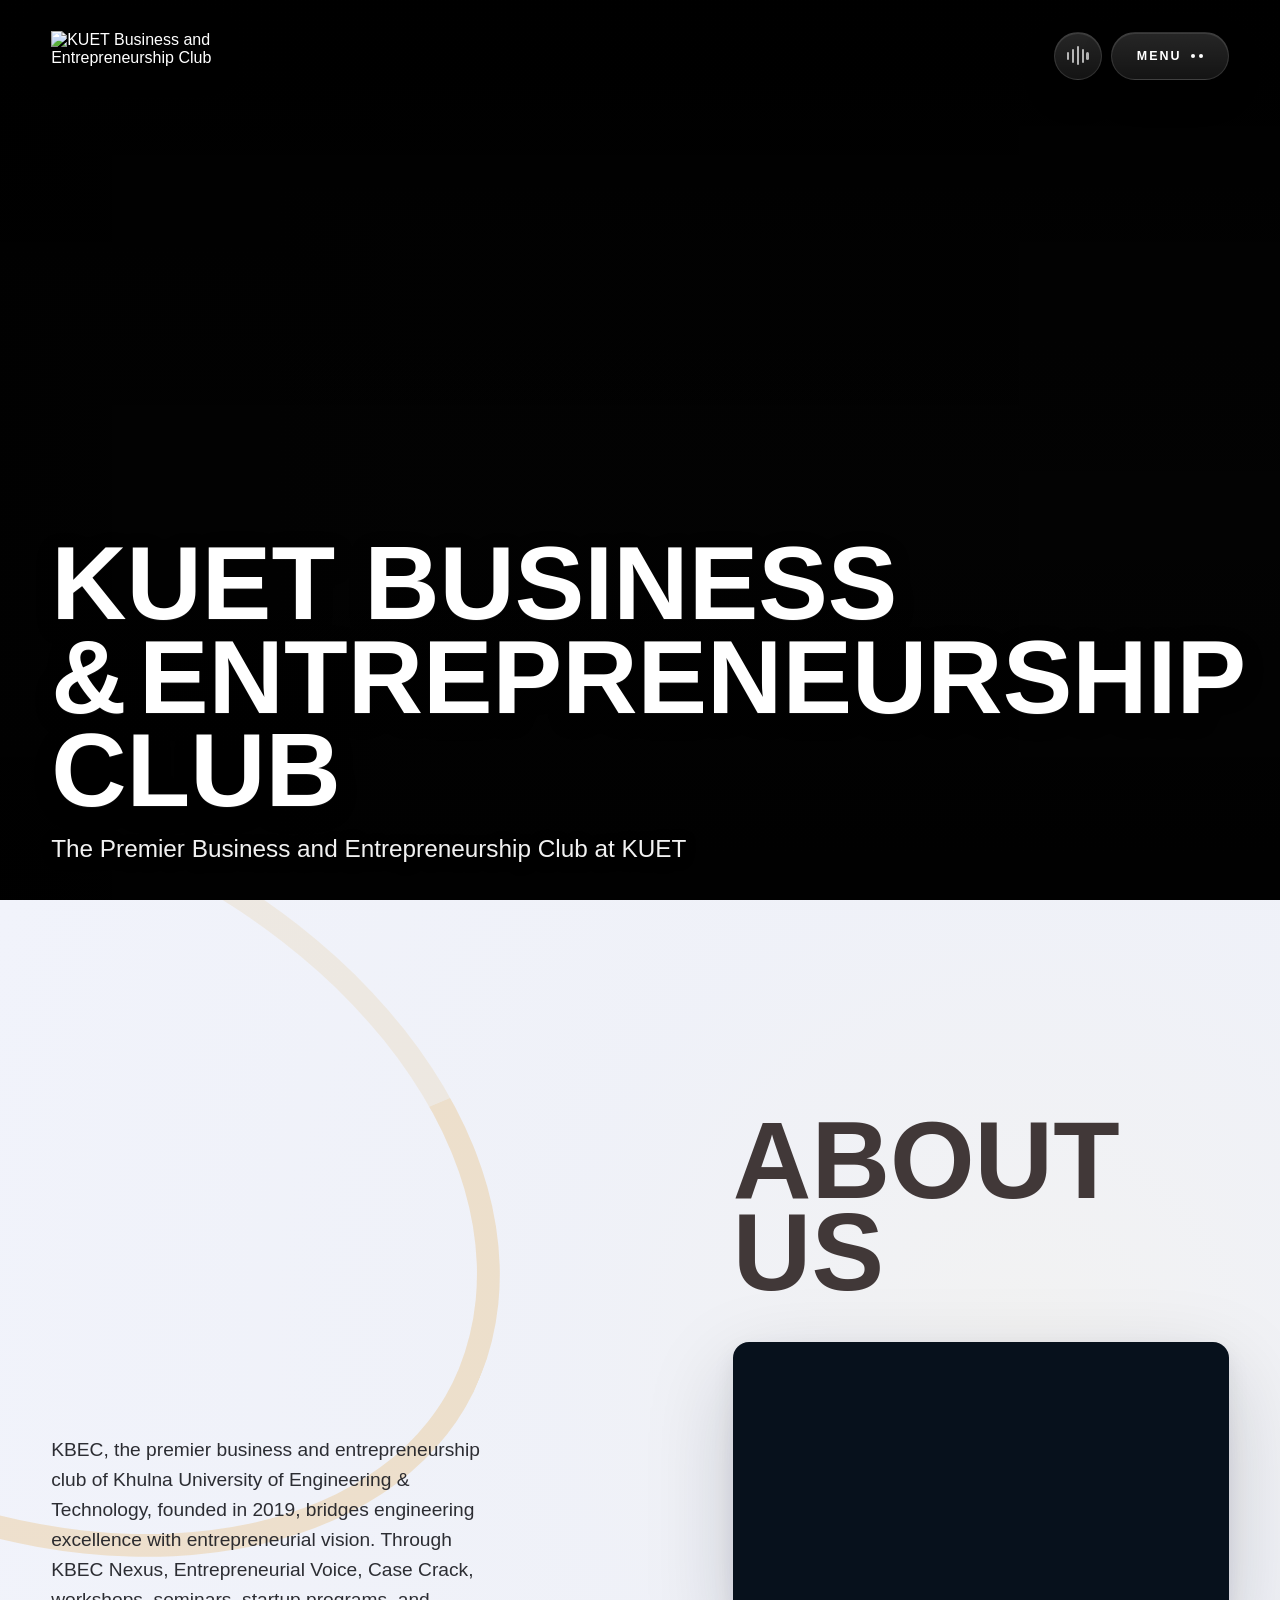
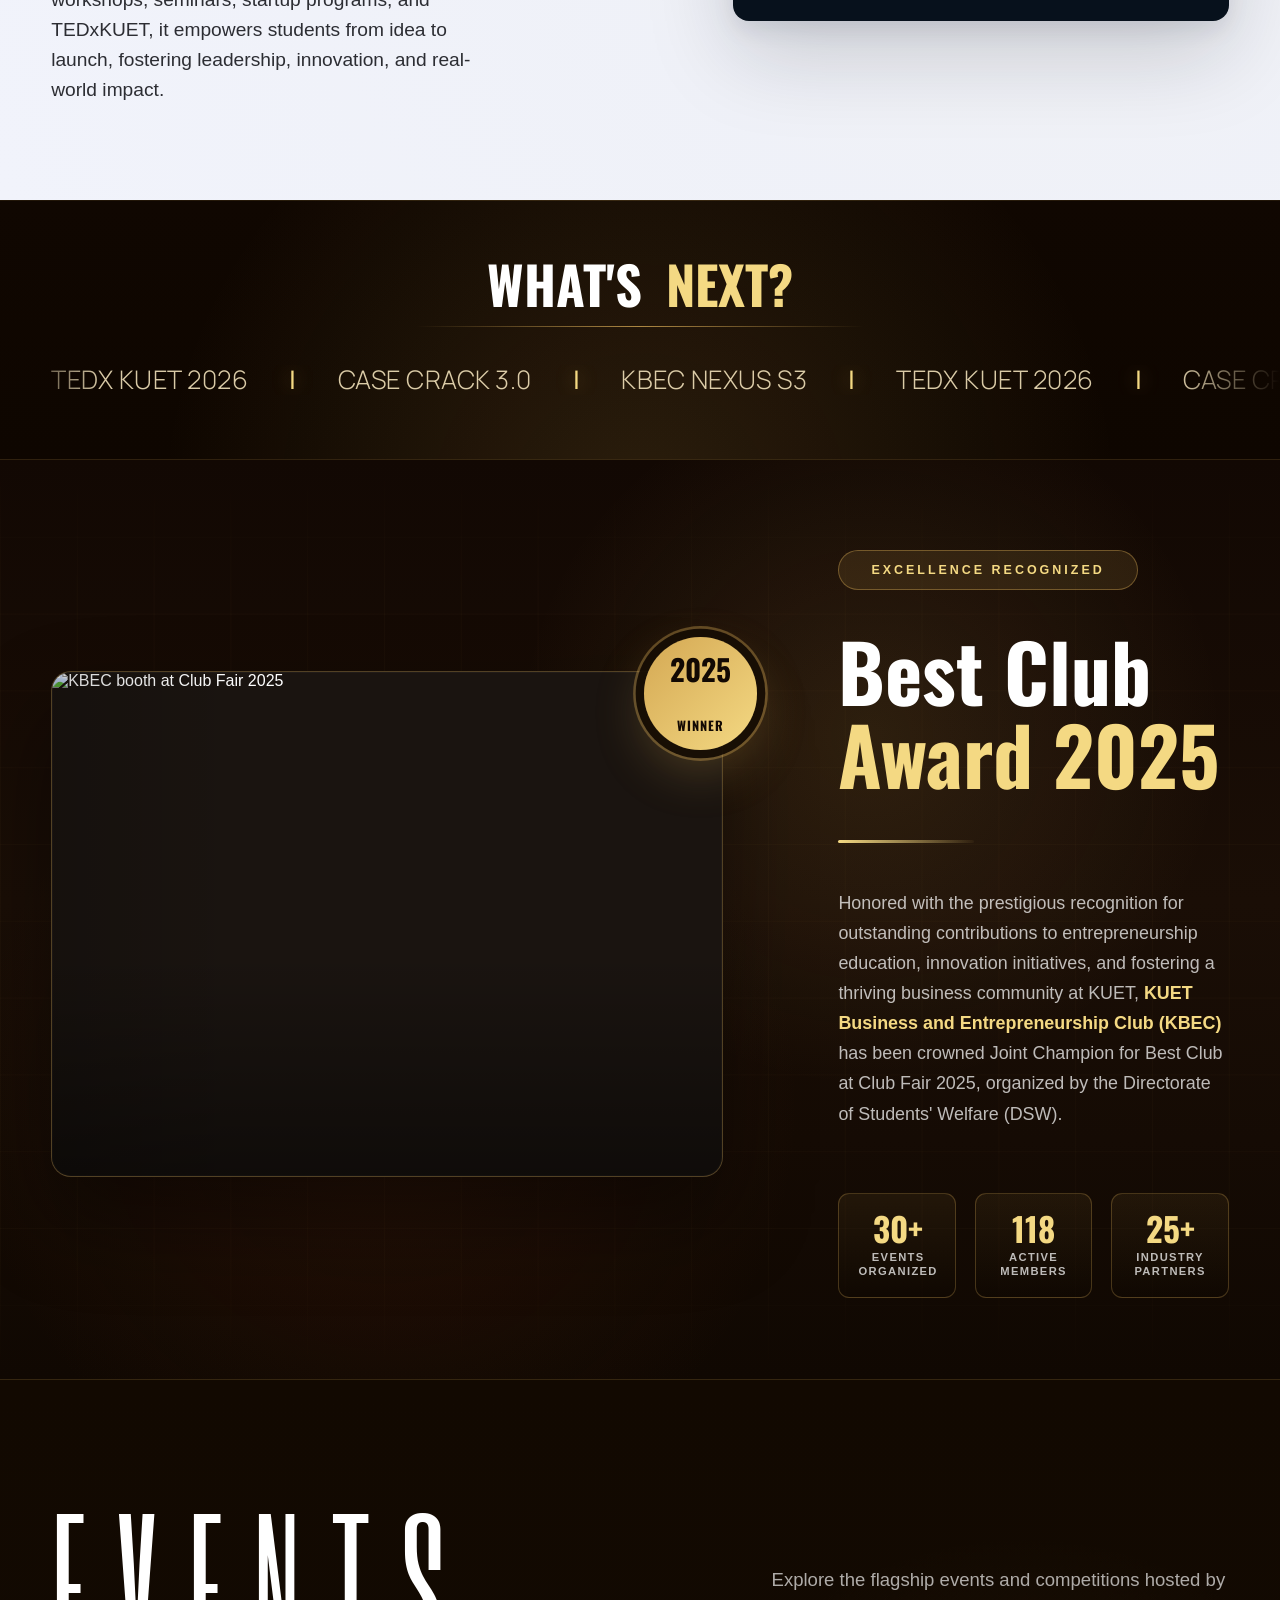
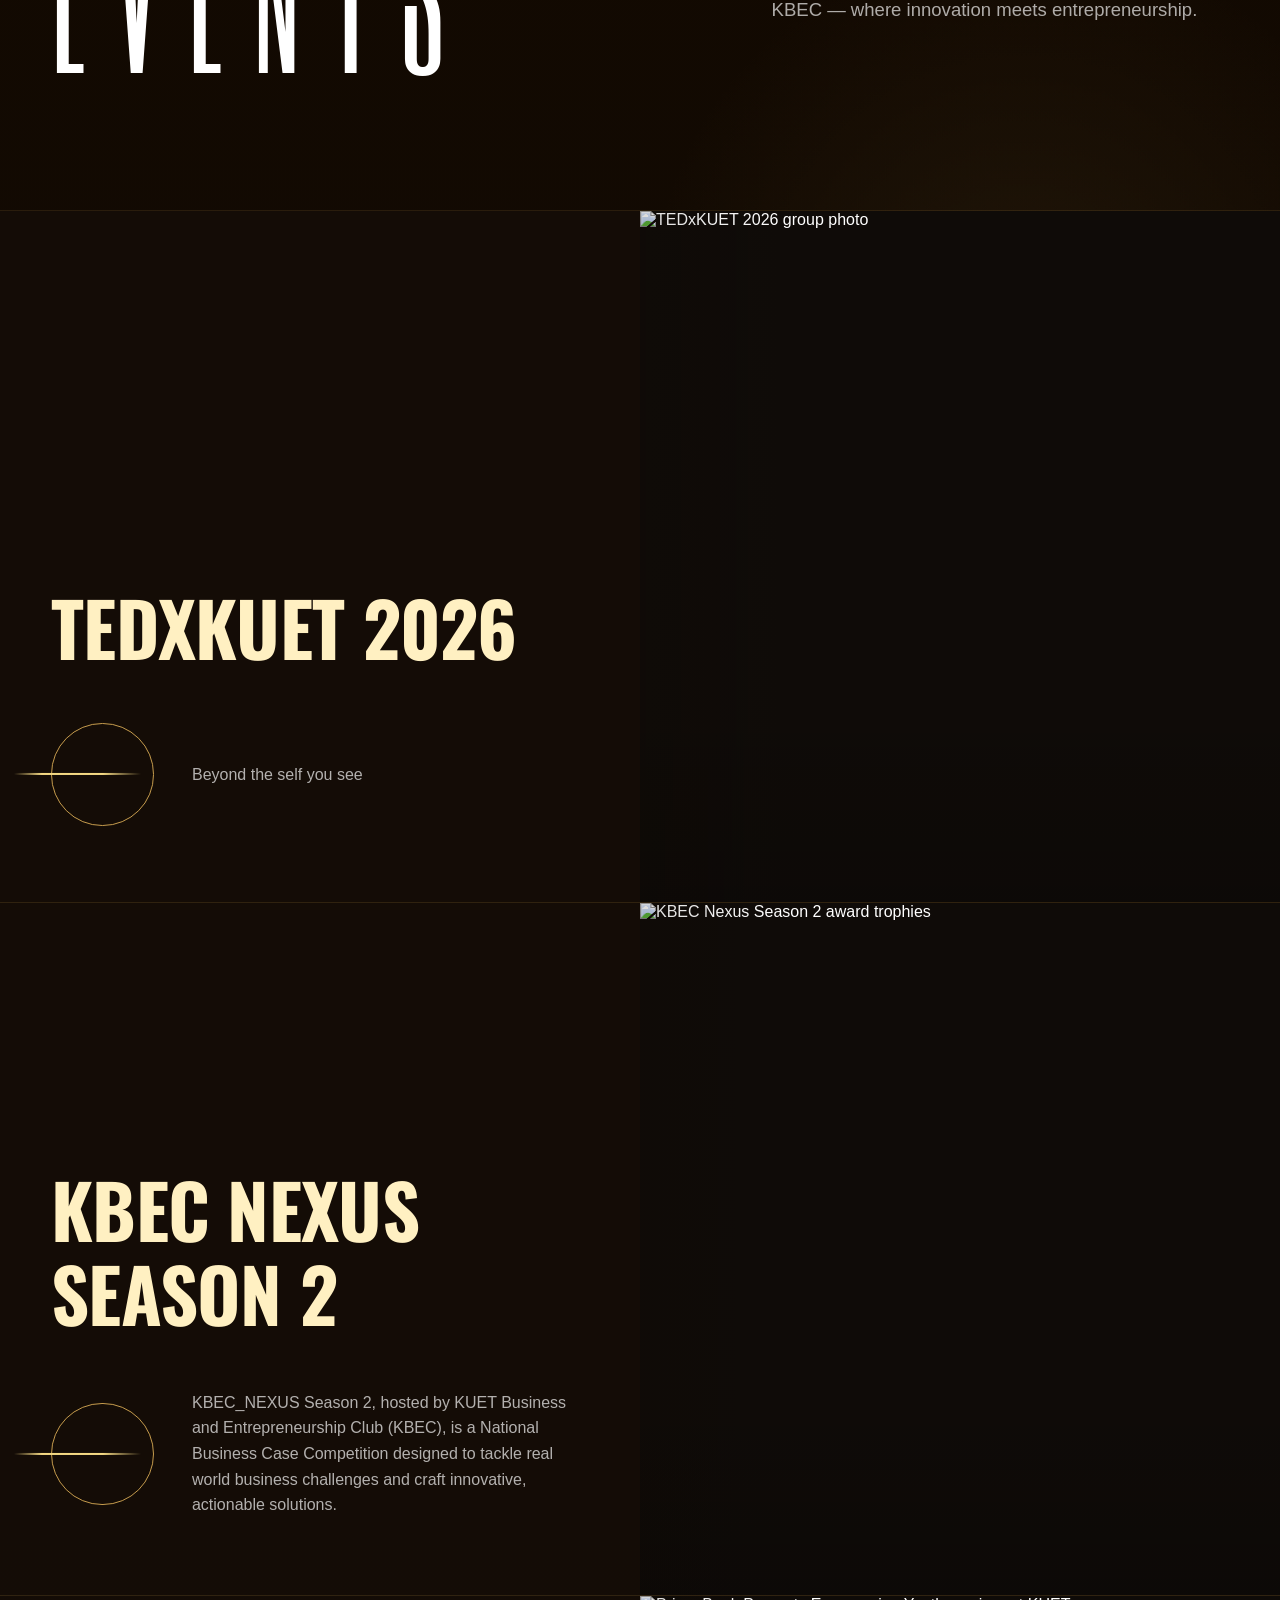
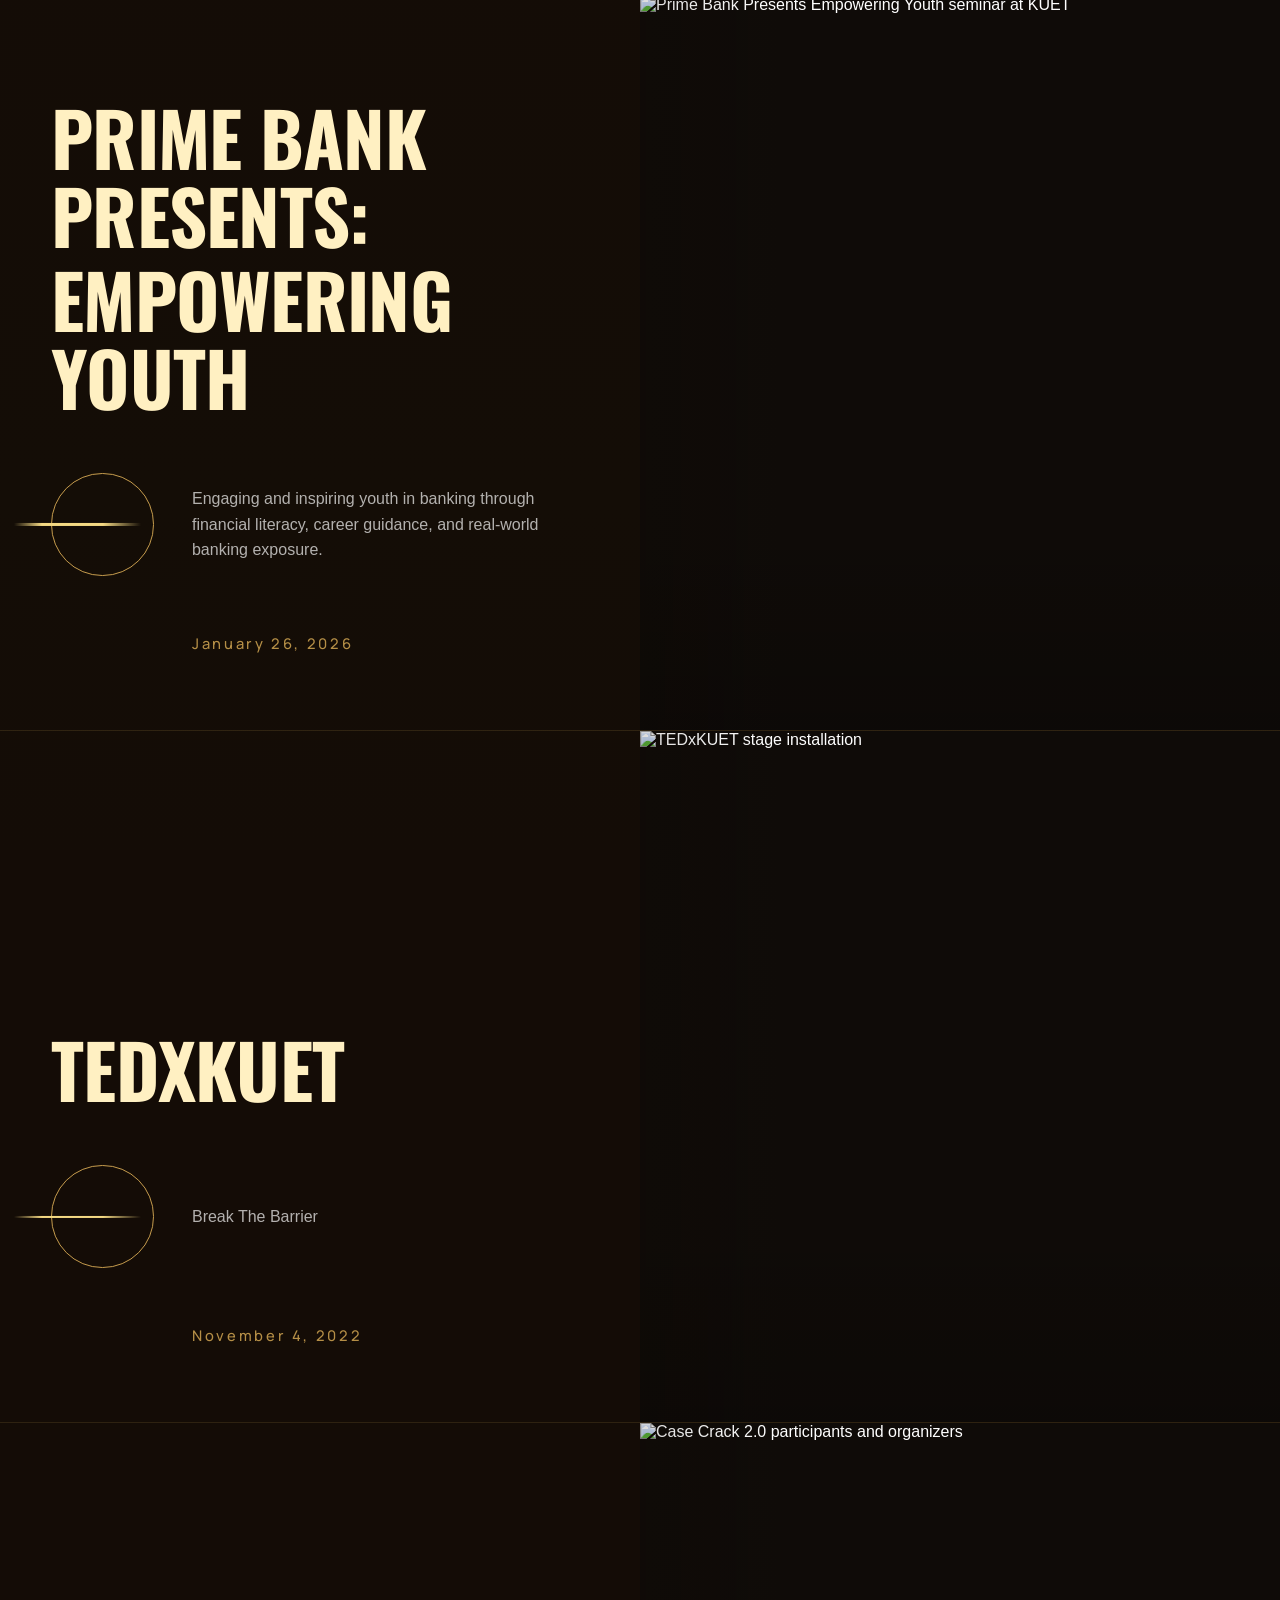
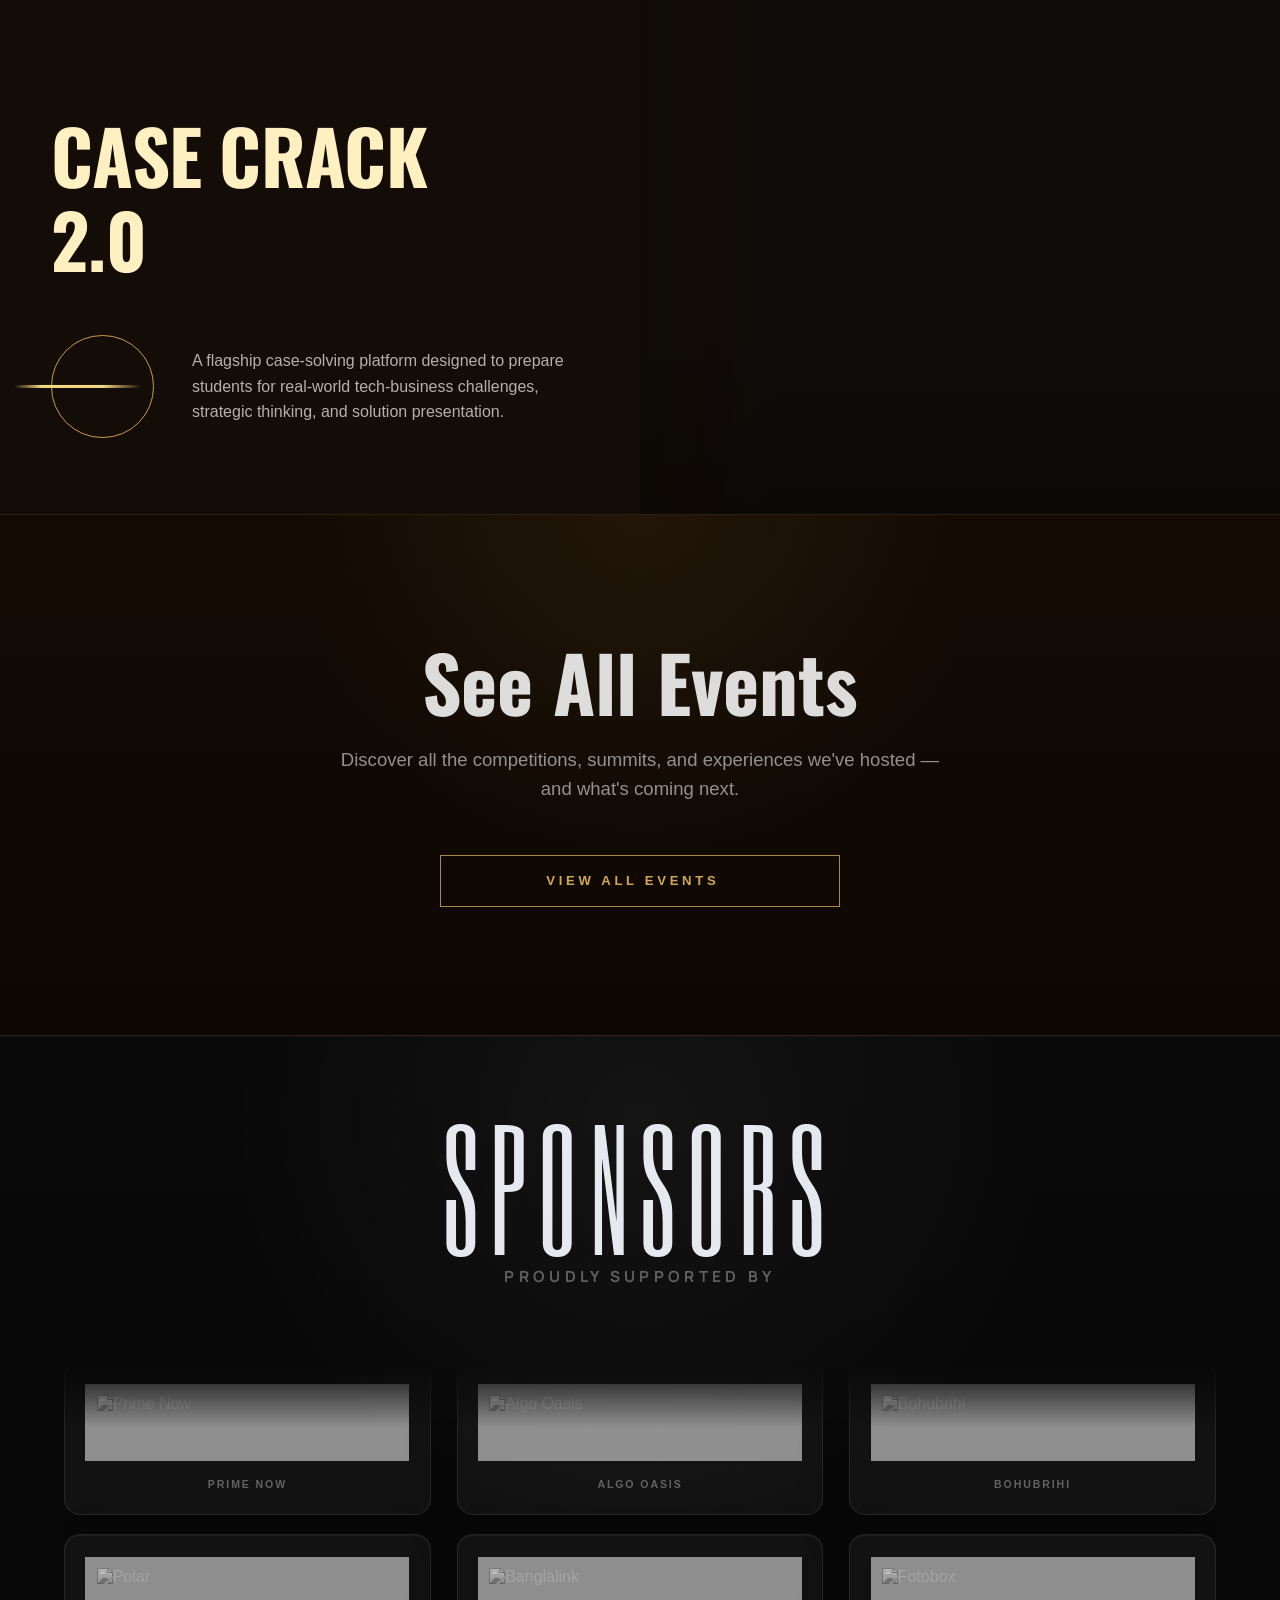
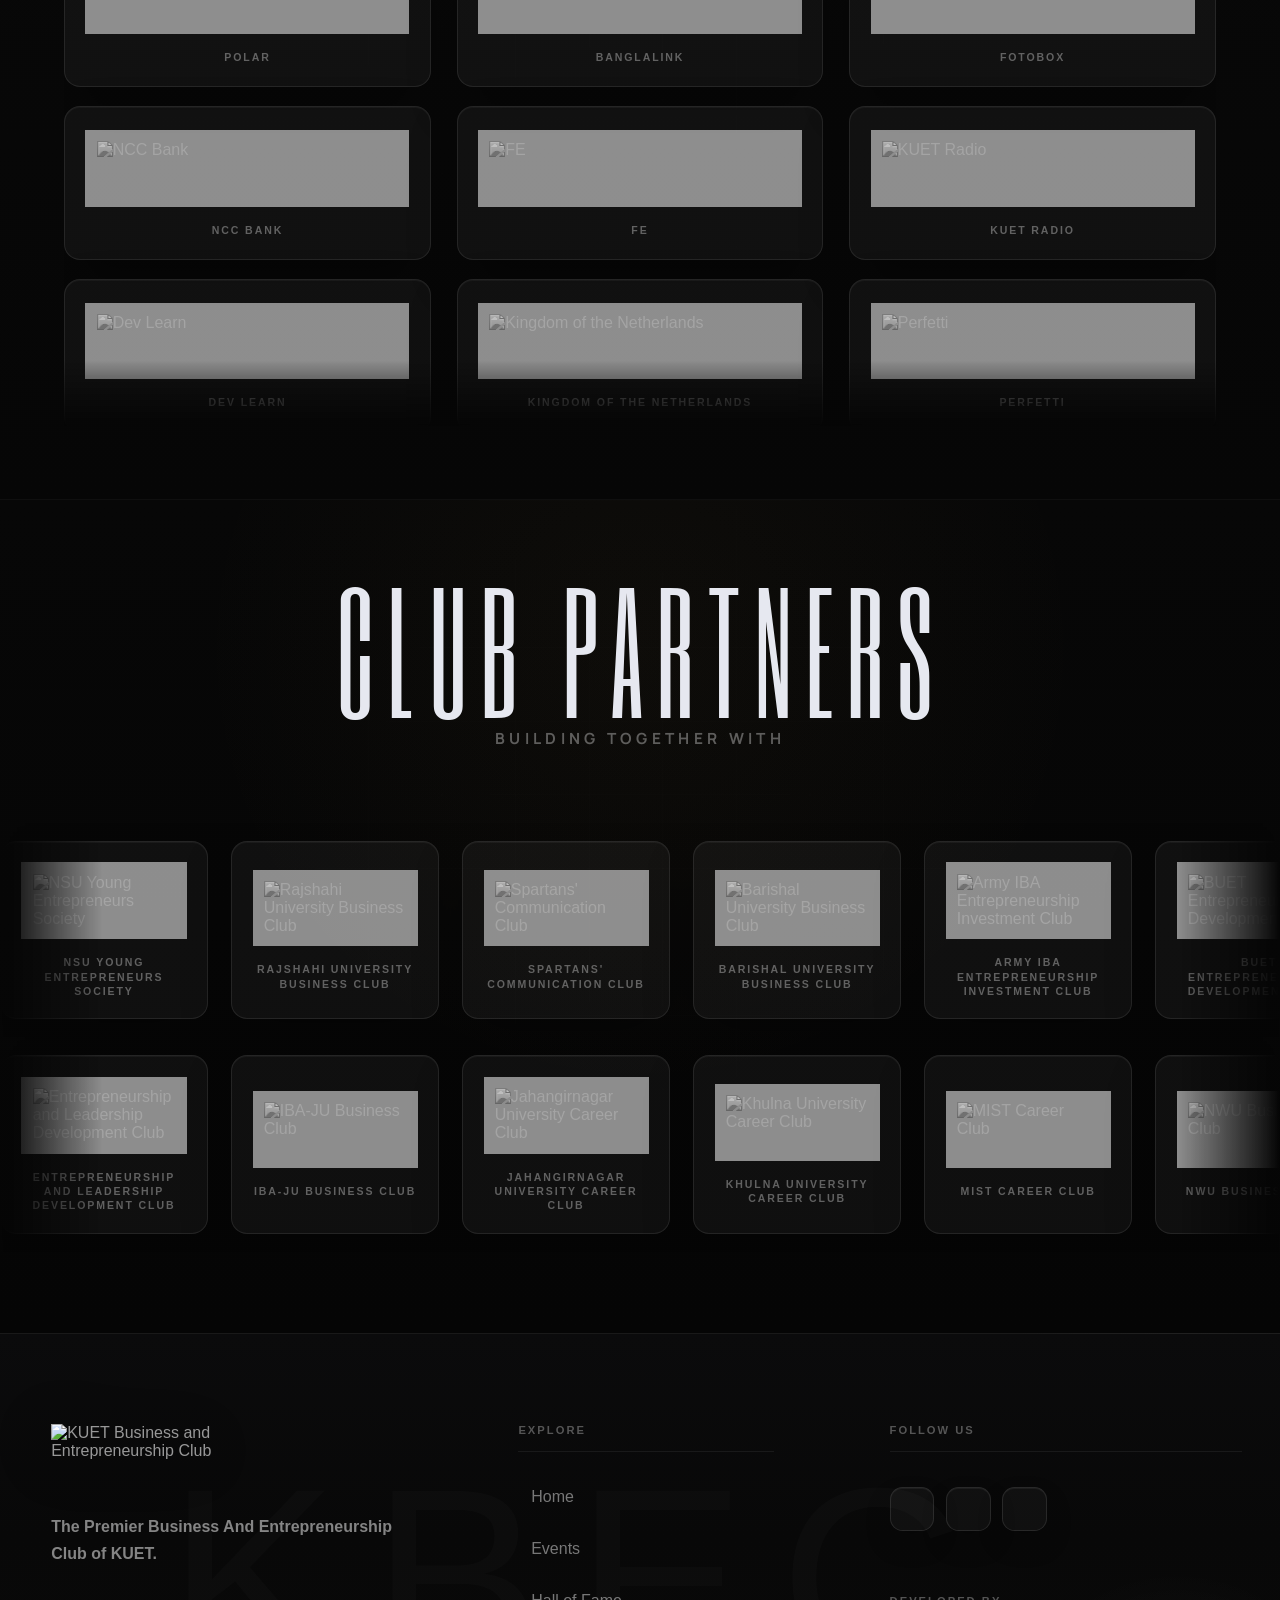
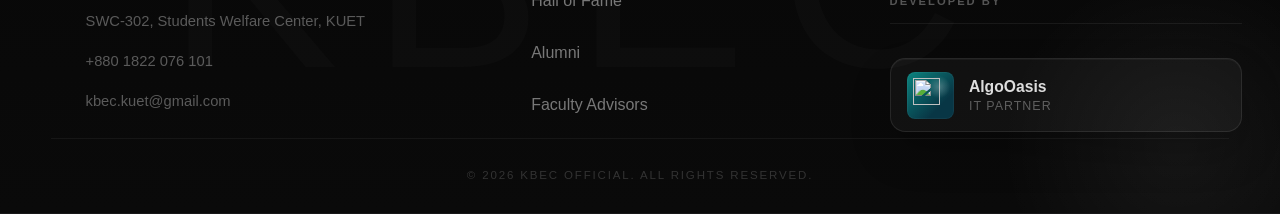
==== commit 0d8036c8: "completed the landing page static ui development" ====
--- a/index.html
+++ b/index.html
@@ -130,14 +130,33 @@
         <div class="next-rule" aria-hidden="true"></div>
       </div>
 
-      <div class="next-track" aria-label="Upcoming events">
-        <span>TEDX KUET 2026</span>
-        <span aria-hidden="true">|</span>
-        <span>CASE CRACK 3.0</span>
-        <span aria-hidden="true">|</span>
-        <span>KBEC NEXUS S3</span>
-        <span aria-hidden="true">|</span>
-        <span>TEDX KUET 2026</span>
+      <div class="next-marquee" aria-label="Upcoming events">
+        <div class="next-track">
+          <span>TEDX KUET 2026</span>
+          <span aria-hidden="true">|</span>
+          <span>CASE CRACK 3.0</span>
+          <span aria-hidden="true">|</span>
+          <span>KBEC NEXUS S3</span>
+          <span aria-hidden="true">|</span>
+          <span>TEDX KUET 2026</span>
+          <span aria-hidden="true">|</span>
+          <span>CASE CRACK 3.0</span>
+          <span aria-hidden="true">|</span>
+          <span>KBEC NEXUS S3</span>
+        </div>
+        <div class="next-track" aria-hidden="true">
+          <span>TEDX KUET 2026</span>
+          <span>|</span>
+          <span>CASE CRACK 3.0</span>
+          <span>|</span>
+          <span>KBEC NEXUS S3</span>
+          <span>|</span>
+          <span>TEDX KUET 2026</span>
+          <span>|</span>
+          <span>CASE CRACK 3.0</span>
+          <span>|</span>
+          <span>KBEC NEXUS S3</span>
+        </div>
       </div>
     </section>
 
@@ -257,6 +276,307 @@
           />
         </figure>
       </article>
+
+      <article class="event-feature">
+        <div class="event-copy">
+          <h3>
+            <span>Prime Bank Presents:</span>
+            <span>Empowering Youth</span>
+          </h3>
+          <div class="event-detail">
+            <span class="event-orbit" aria-hidden="true"></span>
+            <p>
+              Engaging and inspiring youth in banking through financial
+              literacy, career guidance, and real-world banking exposure.
+            </p>
+          </div>
+          <time class="event-date" datetime="2026-01-26">
+            January 26, 2026
+          </time>
+        </div>
+        <figure class="event-image">
+          <img
+            src="https://admin.kbec-official.org/uploads/events/114-fa0bc9-273ed2.webp"
+            alt="Prime Bank Presents Empowering Youth seminar at KUET"
+            loading="lazy"
+          />
+        </figure>
+      </article>
+
+      <article class="event-feature">
+        <div class="event-copy">
+          <h3>TEDxKUET</h3>
+          <div class="event-detail">
+            <span class="event-orbit" aria-hidden="true"></span>
+            <p>Break The Barrier</p>
+          </div>
+          <time class="event-date" datetime="2022-11-04">
+            November 4, 2022
+          </time>
+        </div>
+        <figure class="event-image">
+          <img
+            src="https://admin.kbec-official.org/uploads/events/img-2655-1-1f5983.webp"
+            alt="TEDxKUET stage installation"
+            loading="lazy"
+          />
+        </figure>
+      </article>
+
+      <article class="event-feature">
+        <div class="event-copy">
+          <h3>
+            <span>Case Crack</span>
+            <span>2.0</span>
+          </h3>
+          <div class="event-detail">
+            <span class="event-orbit" aria-hidden="true"></span>
+            <p>
+              A flagship case-solving platform designed to prepare students for
+              real-world tech-business challenges, strategic thinking, and
+              solution presentation.
+            </p>
+          </div>
+        </div>
+        <figure class="event-image">
+          <img
+            src="https://admin.kbec-official.org/uploads/events/cover-edfa24.webp"
+            alt="Case Crack 2.0 participants and organizers"
+            loading="lazy"
+          />
+        </figure>
+      </article>
+
+      <div class="events-cta">
+        <h3>See All Events</h3>
+        <p>
+          Discover all the competitions, summits, and experiences we&apos;ve
+          hosted &mdash; and what&apos;s coming next.
+        </p>
+        <a href="https://www.kbec-official.org/events" target="_blank" rel="noreferrer">
+          <span>View All Events</span>
+          <i class="fa-solid fa-arrow-right" aria-hidden="true"></i>
+        </a>
+      </div>
+    </section>
+
+    <section class="sponsors-section" id="sponsors" aria-labelledby="sponsors-title">
+      <div class="section-heading">
+        <h2 id="sponsors-title">Sponsors</h2>
+        <p>Proudly supported by</p>
+      </div>
+
+      <div class="sponsor-columns" aria-label="Sponsor logos">
+        <div class="sponsor-column">
+          <div class="sponsor-loop">
+            <article class="logo-card">
+              <img src="https://admin.kbec-official.org/uploads/general/att-e59xdmgox36mdi-bw3dcqutch-risrri9ufkiisgib0-ae7ff0.jpeg" alt="Prime Now" loading="lazy" />
+              <span>Prime Now</span>
+            </article>
+            <article class="logo-card">
+              <img src="https://admin.kbec-official.org/uploads/sponsors/polar-adec50.webp" alt="Polar" loading="lazy" />
+              <span>Polar</span>
+            </article>
+            <article class="logo-card">
+              <img src="https://admin.kbec-official.org/uploads/sponsors/ncc-bank-241897.webp" alt="NCC Bank" loading="lazy" />
+              <span>NCC Bank</span>
+            </article>
+            <article class="logo-card">
+              <img src="https://admin.kbec-official.org/uploads/sponsors/dev-learn-a24deb.webp" alt="Dev Learn" loading="lazy" />
+              <span>Dev Learn</span>
+            </article>
+            <article class="logo-card">
+              <img src="https://admin.kbec-official.org/uploads/sponsors/sr-dream-it-2bd78d.webp" alt="SR Dream IT" loading="lazy" />
+              <span>SR Dream IT</span>
+            </article>
+            <article class="logo-card">
+              <img src="https://admin.kbec-official.org/uploads/sponsors/prime-bank-505a18.webp" alt="Prime Bank" loading="lazy" />
+              <span>Prime Bank</span>
+            </article>
+          </div>
+          <div class="sponsor-loop" aria-hidden="true">
+            <article class="logo-card">
+              <img src="https://admin.kbec-official.org/uploads/general/att-e59xdmgox36mdi-bw3dcqutch-risrri9ufkiisgib0-ae7ff0.jpeg" alt="" loading="lazy" />
+              <span>Prime Now</span>
+            </article>
+            <article class="logo-card">
+              <img src="https://admin.kbec-official.org/uploads/sponsors/polar-adec50.webp" alt="" loading="lazy" />
+              <span>Polar</span>
+            </article>
+            <article class="logo-card">
+              <img src="https://admin.kbec-official.org/uploads/sponsors/ncc-bank-241897.webp" alt="" loading="lazy" />
+              <span>NCC Bank</span>
+            </article>
+            <article class="logo-card">
+              <img src="https://admin.kbec-official.org/uploads/sponsors/dev-learn-a24deb.webp" alt="" loading="lazy" />
+              <span>Dev Learn</span>
+            </article>
+            <article class="logo-card">
+              <img src="https://admin.kbec-official.org/uploads/sponsors/sr-dream-it-2bd78d.webp" alt="" loading="lazy" />
+              <span>SR Dream IT</span>
+            </article>
+            <article class="logo-card">
+              <img src="https://admin.kbec-official.org/uploads/sponsors/prime-bank-505a18.webp" alt="" loading="lazy" />
+              <span>Prime Bank</span>
+            </article>
+          </div>
+        </div>
+
+        <div class="sponsor-column sponsor-column-reverse">
+          <div class="sponsor-loop">
+            <article class="logo-card">
+              <img src="https://admin.kbec-official.org/uploads/sponsors/algo-oasis-8b91b0.webp" alt="Algo Oasis" loading="lazy" />
+              <span>Algo Oasis</span>
+            </article>
+            <article class="logo-card">
+              <img src="https://admin.kbec-official.org/uploads/sponsors/banglalink-51beff.webp" alt="Banglalink" loading="lazy" />
+              <span>Banglalink</span>
+            </article>
+            <article class="logo-card">
+              <img src="https://admin.kbec-official.org/uploads/sponsors/fe-8c41aa.webp" alt="FE" loading="lazy" />
+              <span>FE</span>
+            </article>
+            <article class="logo-card">
+              <img src="https://admin.kbec-official.org/uploads/sponsors/kingdom-of-the-netherlands-59675f.webp" alt="Kingdom of the Netherlands" loading="lazy" />
+              <span>Kingdom of the Netherlands</span>
+            </article>
+            <article class="logo-card">
+              <img src="https://admin.kbec-official.org/uploads/sponsors/pandora-bce3f2.webp" alt="Pandora" loading="lazy" />
+              <span>Pandora</span>
+            </article>
+            <article class="logo-card">
+              <img src="https://admin.kbec-official.org/uploads/sponsors/shestem-f35e30.webp" alt="SheSTEM" loading="lazy" />
+              <span>SheSTEM</span>
+            </article>
+          </div>
+          <div class="sponsor-loop" aria-hidden="true">
+            <article class="logo-card">
+              <img src="https://admin.kbec-official.org/uploads/sponsors/algo-oasis-8b91b0.webp" alt="" loading="lazy" />
+              <span>Algo Oasis</span>
+            </article>
+            <article class="logo-card">
+              <img src="https://admin.kbec-official.org/uploads/sponsors/banglalink-51beff.webp" alt="" loading="lazy" />
+              <span>Banglalink</span>
+            </article>
+            <article class="logo-card">
+              <img src="https://admin.kbec-official.org/uploads/sponsors/fe-8c41aa.webp" alt="" loading="lazy" />
+              <span>FE</span>
+            </article>
+            <article class="logo-card">
+              <img src="https://admin.kbec-official.org/uploads/sponsors/kingdom-of-the-netherlands-59675f.webp" alt="" loading="lazy" />
+              <span>Kingdom of the Netherlands</span>
+            </article>
+            <article class="logo-card">
+              <img src="https://admin.kbec-official.org/uploads/sponsors/pandora-bce3f2.webp" alt="" loading="lazy" />
+              <span>Pandora</span>
+            </article>
+            <article class="logo-card">
+              <img src="https://admin.kbec-official.org/uploads/sponsors/shestem-f35e30.webp" alt="" loading="lazy" />
+              <span>SheSTEM</span>
+            </article>
+          </div>
+        </div>
+
+        <div class="sponsor-column">
+          <div class="sponsor-loop">
+            <article class="logo-card">
+              <img src="https://admin.kbec-official.org/uploads/sponsors/bohubrihi-e7fdc0.webp" alt="Bohubrihi" loading="lazy" />
+              <span>Bohubrihi</span>
+            </article>
+            <article class="logo-card">
+              <img src="https://admin.kbec-official.org/uploads/sponsors/fotobox-72f406.webp" alt="Fotobox" loading="lazy" />
+              <span>Fotobox</span>
+            </article>
+            <article class="logo-card">
+              <img src="https://admin.kbec-official.org/uploads/sponsors/kuet-radio-a5524d.webp" alt="KUET Radio" loading="lazy" />
+              <span>KUET Radio</span>
+            </article>
+            <article class="logo-card">
+              <img src="https://admin.kbec-official.org/uploads/sponsors/perfetti-b6243e.webp" alt="Perfetti" loading="lazy" />
+              <span>Perfetti</span>
+            </article>
+            <article class="logo-card">
+              <img src="https://admin.kbec-official.org/uploads/sponsors/tbs-graduates-629af8.webp" alt="TBS Graduates" loading="lazy" />
+              <span>TBS Graduates</span>
+            </article>
+            <article class="logo-card">
+              <img src="https://admin.kbec-official.org/uploads/sponsors/wegro-679457.webp" alt="WeGRO" loading="lazy" />
+              <span>WeGRO</span>
+            </article>
+          </div>
+          <div class="sponsor-loop" aria-hidden="true">
+            <article class="logo-card">
+              <img src="https://admin.kbec-official.org/uploads/sponsors/bohubrihi-e7fdc0.webp" alt="" loading="lazy" />
+              <span>Bohubrihi</span>
+            </article>
+            <article class="logo-card">
+              <img src="https://admin.kbec-official.org/uploads/sponsors/fotobox-72f406.webp" alt="" loading="lazy" />
+              <span>Fotobox</span>
+            </article>
+            <article class="logo-card">
+              <img src="https://admin.kbec-official.org/uploads/sponsors/kuet-radio-a5524d.webp" alt="" loading="lazy" />
+              <span>KUET Radio</span>
+            </article>
+            <article class="logo-card">
+              <img src="https://admin.kbec-official.org/uploads/sponsors/perfetti-b6243e.webp" alt="" loading="lazy" />
+              <span>Perfetti</span>
+            </article>
+            <article class="logo-card">
+              <img src="https://admin.kbec-official.org/uploads/sponsors/tbs-graduates-629af8.webp" alt="" loading="lazy" />
+              <span>TBS Graduates</span>
+            </article>
+            <article class="logo-card">
+              <img src="https://admin.kbec-official.org/uploads/sponsors/wegro-679457.webp" alt="" loading="lazy" />
+              <span>WeGRO</span>
+            </article>
+          </div>
+        </div>
+      </div>
+    </section>
+
+    <section class="partners-section" id="partners" aria-labelledby="partners-title">
+      <div class="section-heading">
+        <h2 id="partners-title">Club Partners</h2>
+        <p>Building together with</p>
+      </div>
+
+      <div class="partner-marquee" aria-label="Club partner logos">
+        <div class="partner-track">
+          <article class="logo-card partner-card"><img src="https://admin.kbec-official.org/uploads/partners/nsu-young-entrepreneurs-society-9e2da7.webp" alt="NSU Young Entrepreneurs Society" loading="lazy" /><span>NSU Young Entrepreneurs Society</span></article>
+          <article class="logo-card partner-card"><img src="https://admin.kbec-official.org/uploads/partners/rajshahi-university-business-club-rubc-03c6f5.webp" alt="Rajshahi University Business Club" loading="lazy" /><span>Rajshahi University Business Club</span></article>
+          <article class="logo-card partner-card"><img src="https://admin.kbec-official.org/uploads/partners/spartans-communication-club-0e4d60.webp" alt="Spartans' Communication Club" loading="lazy" /><span>Spartans&apos; Communication Club</span></article>
+          <article class="logo-card partner-card"><img src="https://admin.kbec-official.org/uploads/partners/barishal-university-business-club-94295b.webp" alt="Barishal University Business Club" loading="lazy" /><span>Barishal University Business Club</span></article>
+          <article class="logo-card partner-card"><img src="https://admin.kbec-official.org/uploads/partners/army-iba-entrepreneurship-investment-club-60f264.webp" alt="Army IBA Entrepreneurship Investment Club" loading="lazy" /><span>Army IBA Entrepreneurship Investment Club</span></article>
+          <article class="logo-card partner-card"><img src="https://admin.kbec-official.org/uploads/partners/buet-entrepreneurship-development-club-363ae8.webp" alt="BUET Entrepreneurship Development Club" loading="lazy" /><span>BUET Entrepreneurship Development Club</span></article>
+        </div>
+        <div class="partner-track" aria-hidden="true">
+          <article class="logo-card partner-card"><img src="https://admin.kbec-official.org/uploads/partners/nsu-young-entrepreneurs-society-9e2da7.webp" alt="" loading="lazy" /><span>NSU Young Entrepreneurs Society</span></article>
+          <article class="logo-card partner-card"><img src="https://admin.kbec-official.org/uploads/partners/rajshahi-university-business-club-rubc-03c6f5.webp" alt="" loading="lazy" /><span>Rajshahi University Business Club</span></article>
+          <article class="logo-card partner-card"><img src="https://admin.kbec-official.org/uploads/partners/spartans-communication-club-0e4d60.webp" alt="" loading="lazy" /><span>Spartans&apos; Communication Club</span></article>
+          <article class="logo-card partner-card"><img src="https://admin.kbec-official.org/uploads/partners/barishal-university-business-club-94295b.webp" alt="" loading="lazy" /><span>Barishal University Business Club</span></article>
+          <article class="logo-card partner-card"><img src="https://admin.kbec-official.org/uploads/partners/army-iba-entrepreneurship-investment-club-60f264.webp" alt="" loading="lazy" /><span>Army IBA Entrepreneurship Investment Club</span></article>
+          <article class="logo-card partner-card"><img src="https://admin.kbec-official.org/uploads/partners/buet-entrepreneurship-development-club-363ae8.webp" alt="" loading="lazy" /><span>BUET Entrepreneurship Development Club</span></article>
+        </div>
+      </div>
+
+      <div class="partner-marquee partner-marquee-reverse" aria-label="More club partner logos">
+        <div class="partner-track">
+          <article class="logo-card partner-card"><img src="https://admin.kbec-official.org/uploads/partners/entrepreneurship-and-leadership-development-club-eldc-6f243f.webp" alt="Entrepreneurship and Leadership Development Club" loading="lazy" /><span>Entrepreneurship and Leadership Development Club</span></article>
+          <article class="logo-card partner-card"><img src="https://admin.kbec-official.org/uploads/partners/iba-ju-business-club-29ff8c.webp" alt="IBA-JU Business Club" loading="lazy" /><span>IBA-JU Business Club</span></article>
+          <article class="logo-card partner-card"><img src="https://admin.kbec-official.org/uploads/partners/jahangirnagar-university-career-club-7e5a94.webp" alt="Jahangirnagar University Career Club" loading="lazy" /><span>Jahangirnagar University Career Club</span></article>
+          <article class="logo-card partner-card"><img src="https://admin.kbec-official.org/uploads/partners/khulna-university-career-club-bea6f6.webp" alt="Khulna University Career Club" loading="lazy" /><span>Khulna University Career Club</span></article>
+          <article class="logo-card partner-card"><img src="https://admin.kbec-official.org/uploads/partners/mist-career-club-1657bd.webp" alt="MIST Career Club" loading="lazy" /><span>MIST Career Club</span></article>
+          <article class="logo-card partner-card"><img src="https://admin.kbec-official.org/uploads/partners/nwu-business-club-13de6c.webp" alt="NWU Business Club" loading="lazy" /><span>NWU Business Club</span></article>
+        </div>
+        <div class="partner-track" aria-hidden="true">
+          <article class="logo-card partner-card"><img src="https://admin.kbec-official.org/uploads/partners/entrepreneurship-and-leadership-development-club-eldc-6f243f.webp" alt="" loading="lazy" /><span>Entrepreneurship and Leadership Development Club</span></article>
+          <article class="logo-card partner-card"><img src="https://admin.kbec-official.org/uploads/partners/iba-ju-business-club-29ff8c.webp" alt="" loading="lazy" /><span>IBA-JU Business Club</span></article>
+          <article class="logo-card partner-card"><img src="https://admin.kbec-official.org/uploads/partners/jahangirnagar-university-career-club-7e5a94.webp" alt="" loading="lazy" /><span>Jahangirnagar University Career Club</span></article>
+          <article class="logo-card partner-card"><img src="https://admin.kbec-official.org/uploads/partners/khulna-university-career-club-bea6f6.webp" alt="" loading="lazy" /><span>Khulna University Career Club</span></article>
+          <article class="logo-card partner-card"><img src="https://admin.kbec-official.org/uploads/partners/mist-career-club-1657bd.webp" alt="" loading="lazy" /><span>MIST Career Club</span></article>
+          <article class="logo-card partner-card"><img src="https://admin.kbec-official.org/uploads/partners/nwu-business-club-13de6c.webp" alt="" loading="lazy" /><span>NWU Business Club</span></article>
+        </div>
+      </div>
     </section>
 
     <footer class="site-footer" aria-labelledby="footer-title">
--- a/styles/styles.css
+++ b/styles/styles.css
@@ -444,6 +444,56 @@
   }
 }
 
+@keyframes nextTicker {
+  from {
+    transform: translateX(0);
+  }
+
+  to {
+    transform: translateX(-100%);
+  }
+}
+
+@keyframes sponsorRise {
+  from {
+    transform: translateY(0);
+  }
+
+  to {
+    transform: translateY(-100%);
+  }
+}
+
+@keyframes sponsorFall {
+  from {
+    transform: translateY(-100%);
+  }
+
+  to {
+    transform: translateY(0);
+  }
+}
+
+@keyframes partnerSlide {
+  from {
+    transform: translateX(0);
+  }
+
+  to {
+    transform: translateX(-100%);
+  }
+}
+
+@keyframes partnerSlideReverse {
+  from {
+    transform: translateX(-100%);
+  }
+
+  to {
+    transform: translateX(0);
+  }
+}
+
 .hero-title .title-part {
   display: inline-block;
   white-space: nowrap;
@@ -622,12 +672,33 @@
   );
 }
 
+.next-marquee {
+  position: relative;
+  display: flex;
+  width: 100%;
+  overflow: hidden;
+  -webkit-mask-image: linear-gradient(
+    90deg,
+    transparent,
+    #000000 8%,
+    #000000 92%,
+    transparent
+  );
+  mask-image: linear-gradient(
+    90deg,
+    transparent,
+    #000000 8%,
+    #000000 92%,
+    transparent
+  );
+}
+
 .next-track {
   display: flex;
   align-items: center;
-  justify-content: center;
   gap: clamp(1rem, 3.2vw, 3.8rem);
-  width: 100%;
+  flex: 0 0 auto;
+  min-width: max-content;
   padding: 0 var(--container-x);
   color: rgba(246, 230, 190, 0.88);
   font-family: Manrope, 'Segoe UI', sans-serif;
@@ -637,12 +708,17 @@
   letter-spacing: 0.02em;
   text-transform: uppercase;
   white-space: nowrap;
+  animation: nextTicker 32s linear infinite;
 }
 
 .next-track span:nth-child(even) {
   color: var(--gold-soft);
   font-weight: 500;
   text-shadow: 0 0 1.2rem rgba(212, 168, 83, 0.48);
+}
+
+.next-marquee:hover .next-track {
+  animation-play-state: paused;
 }
 
 .award-section {
@@ -952,6 +1028,15 @@
   line-height: 1.6;
 }
 
+.event-date {
+  margin-left: clamp(7.2rem, 11vw, 10.4rem);
+  color: rgba(212, 168, 83, 0.84);
+  font-family: Manrope, 'Segoe UI', sans-serif;
+  font-size: clamp(0.92rem, 1vw, 1.08rem);
+  font-weight: 500;
+  letter-spacing: 0.18em;
+}
+
 .event-orbit {
   position: relative;
   display: block;
@@ -1010,6 +1095,350 @@
 
 .event-feature-reverse .event-image {
   order: 2;
+}
+
+.events-cta {
+  display: grid;
+  justify-items: center;
+  gap: clamp(1.2rem, 2vw, 1.6rem);
+  padding:
+    clamp(5.5rem, 10vw, 8.5rem) var(--container-x)
+    clamp(5.5rem, 10vw, 8.5rem);
+  text-align: center;
+  background:
+    radial-gradient(
+      circle at 50% 0%,
+      rgba(212, 168, 83, 0.08),
+      transparent 22rem
+    ),
+    linear-gradient(180deg, #130a03, #0d0703);
+  border-bottom: 1px solid rgba(212, 168, 83, 0.12);
+}
+
+.events-cta h3 {
+  margin: 0;
+  color: rgba(255, 255, 255, 0.86);
+  font-family: Oswald, Impact, Haettenschweiler, 'Arial Narrow Bold', sans-serif;
+  font-size: clamp(3rem, 6vw, 6.7rem);
+  font-weight: 700;
+  line-height: 1;
+}
+
+.events-cta p {
+  max-width: 38rem;
+  margin: 0;
+  color: rgba(255, 255, 255, 0.55);
+  font-size: clamp(1rem, 1.45vw, 1.45rem);
+  line-height: 1.55;
+}
+
+.events-cta a {
+  display: inline-flex;
+  align-items: center;
+  justify-content: center;
+  gap: 0.9rem;
+  min-width: min(100%, 25rem);
+  min-height: clamp(3.3rem, 4vw, 4.25rem);
+  margin-top: clamp(1.1rem, 2vw, 1.9rem);
+  padding: 0.9rem clamp(1.6rem, 3vw, 2.6rem);
+  color: var(--gold);
+  border: 1px solid rgba(212, 168, 83, 0.8);
+  text-decoration: none;
+  font-size: clamp(0.82rem, 1vw, 1.1rem);
+  font-weight: 900;
+  letter-spacing: 0.28em;
+  text-transform: uppercase;
+  transition:
+    color 0.2s ease,
+    background 0.2s ease,
+    box-shadow 0.2s ease,
+    transform 0.2s ease;
+}
+
+.events-cta a:hover,
+.events-cta a:focus-visible {
+  color: #120903;
+  background: linear-gradient(135deg, var(--gold), var(--gold-soft));
+  box-shadow: 0 1.2rem 3rem rgba(212, 168, 83, 0.18);
+  transform: translateY(-0.12rem);
+}
+
+.events-cta a:focus-visible {
+  outline: 3px solid var(--focus);
+  outline-offset: 4px;
+}
+
+.sponsors-section,
+.partners-section {
+  --logo-card-bg: rgba(255, 255, 255, 0.045);
+
+  position: relative;
+  isolation: isolate;
+  overflow: hidden;
+  color: #ffffff;
+  background:
+    radial-gradient(
+      circle at 50% 8%,
+      rgba(255, 255, 255, 0.045),
+      transparent 26rem
+    ),
+    linear-gradient(180deg, #090909, #060606);
+  border-top: 1px solid rgba(255, 255, 255, 0.04);
+}
+
+.sponsors-section::before,
+.partners-section::before {
+  content: '';
+  position: absolute;
+  inset: 0;
+  z-index: -1;
+  opacity: 0.22;
+  background-image:
+    linear-gradient(rgba(255, 255, 255, 0.04) 1px, transparent 1px),
+    linear-gradient(90deg, rgba(255, 255, 255, 0.04) 1px, transparent 1px);
+  background-size: 4.6rem 4.6rem;
+  mask-image: radial-gradient(circle at 50% 35%, #000000, transparent 72%);
+}
+
+.section-heading {
+  display: grid;
+  justify-items: center;
+  gap: clamp(0.9rem, 1.5vw, 1.25rem);
+  padding:
+    clamp(5.2rem, 10vh, 8rem) var(--container-x)
+    clamp(2.8rem, 6vw, 4.6rem);
+  text-align: center;
+}
+
+.section-heading h2 {
+  margin: 0;
+  color: rgba(244, 246, 255, 0.94);
+  font-family: 'Six Caps', Impact, Haettenschweiler, 'Arial Narrow Bold',
+    sans-serif;
+  font-size: clamp(6.2rem, 12vw, 13.4rem);
+  font-weight: 400;
+  line-height: 0.78;
+  letter-spacing: 0.08em;
+  text-transform: uppercase;
+}
+
+.section-heading p {
+  margin: 0;
+  color: rgba(255, 255, 255, 0.34);
+  font-family: Manrope, 'Segoe UI', sans-serif;
+  font-size: clamp(0.82rem, 1.2vw, 1.2rem);
+  font-weight: 700;
+  letter-spacing: 0.28em;
+  text-transform: uppercase;
+}
+
+.sponsors-section {
+  min-height: 100vh;
+  padding-bottom: clamp(4rem, 8vh, 6rem);
+}
+
+.sponsor-columns {
+  display: grid;
+  grid-template-columns: repeat(3, minmax(13rem, 1fr));
+  gap: clamp(1.25rem, 2vw, 2rem);
+  width: min(100% - (var(--container-x) * 2), 72rem);
+  height: clamp(32rem, 52vw, 44rem);
+  margin: 0 auto;
+  overflow: hidden;
+  -webkit-mask-image: linear-gradient(
+    180deg,
+    transparent,
+    #000000 10%,
+    #000000 90%,
+    transparent
+  );
+  mask-image: linear-gradient(
+    180deg,
+    transparent,
+    #000000 10%,
+    #000000 90%,
+    transparent
+  );
+}
+
+.sponsor-column {
+  display: flex;
+  flex-direction: column;
+  gap: clamp(1rem, 1.5vw, 1.35rem);
+}
+
+.sponsor-loop {
+  display: grid;
+  gap: clamp(1rem, 1.5vw, 1.35rem);
+  animation: sponsorRise 34s linear infinite;
+}
+
+.sponsor-column-reverse .sponsor-loop {
+  animation-name: sponsorFall;
+}
+
+.sponsor-columns:hover .sponsor-loop,
+.partner-marquee:hover .partner-track {
+  animation-play-state: paused;
+}
+
+.logo-card {
+  position: relative;
+  isolation: isolate;
+  display: grid;
+  gap: 1rem;
+  align-content: center;
+  min-height: clamp(9.5rem, 12vw, 13rem);
+  padding: clamp(1rem, 1.6vw, 1.35rem);
+  overflow: hidden;
+  color: rgba(255, 255, 255, 0.46);
+  background: var(--logo-card-bg);
+  border: 1px solid rgba(255, 255, 255, 0.085);
+  border-radius: 1rem;
+  box-shadow:
+    inset 0 1px 0 rgba(255, 255, 255, 0.04),
+    0 1.4rem 3.2rem rgba(0, 0, 0, 0.22);
+  transition:
+    transform 0.24s ease,
+    border-color 0.24s ease,
+    background 0.24s ease,
+    box-shadow 0.24s ease,
+    opacity 0.24s ease;
+}
+
+.logo-card::before {
+  content: '';
+  position: absolute;
+  inset: 0;
+  z-index: -1;
+  opacity: 0;
+  background:
+    radial-gradient(
+      circle at 50% 0%,
+      rgba(244, 217, 131, 0.16),
+      transparent 58%
+    ),
+    linear-gradient(
+      145deg,
+      rgba(212, 168, 83, 0.12),
+      rgba(255, 255, 255, 0.02)
+    );
+  transition: opacity 0.24s ease;
+}
+
+.logo-card img {
+  display: block;
+  width: 100%;
+  height: clamp(4.7rem, 6vw, 6.2rem);
+  object-fit: contain;
+  padding: 0.7rem;
+  background: rgba(255, 255, 255, 0.72);
+  filter: grayscale(1) contrast(0.95);
+  opacity: 0.75;
+  transition:
+    background 0.24s ease,
+    filter 0.24s ease,
+    opacity 0.24s ease,
+    transform 0.24s ease;
+}
+
+.logo-card span {
+  color: rgba(255, 255, 255, 0.34);
+  font-size: clamp(0.66rem, 0.82vw, 0.86rem);
+  font-weight: 700;
+  letter-spacing: 0.18em;
+  line-height: 1.35;
+  text-align: center;
+  text-transform: uppercase;
+  transition: color 0.24s ease;
+}
+
+@media (hover: hover) {
+  .logo-card:hover {
+    z-index: 2;
+    border-color: rgba(212, 168, 83, 0.48);
+    background: rgba(255, 255, 255, 0.07);
+    box-shadow:
+      inset 0 1px 0 rgba(255, 255, 255, 0.09),
+      0 1.6rem 3.8rem rgba(0, 0, 0, 0.34),
+      0 0 2rem rgba(212, 168, 83, 0.13);
+    transform: translateY(-0.35rem) scale(1.015);
+  }
+
+  .logo-card:hover::before {
+    opacity: 1;
+  }
+
+  .logo-card:hover img {
+    background: rgba(255, 255, 255, 0.9);
+    filter: grayscale(0) contrast(1.04) saturate(1.08);
+    opacity: 0.98;
+    transform: scale(1.025);
+  }
+
+  .logo-card:hover span {
+    color: rgba(244, 217, 131, 0.82);
+  }
+
+  .sponsor-loop:hover .logo-card:not(:hover),
+  .partner-track:hover .logo-card:not(:hover) {
+    opacity: 0.62;
+  }
+}
+
+.partners-section {
+  padding-bottom: clamp(5rem, 9vh, 7.5rem);
+  background:
+    radial-gradient(
+      circle at 50% 18%,
+      rgba(212, 168, 83, 0.035),
+      transparent 28rem
+    ),
+    linear-gradient(180deg, #070707, #050505);
+}
+
+.partner-marquee {
+  position: relative;
+  display: flex;
+  gap: clamp(1rem, 1.8vw, 1.75rem);
+  width: 100%;
+  overflow: hidden;
+  padding-block: clamp(0.85rem, 1.4vw, 1.2rem);
+  -webkit-mask-image: linear-gradient(
+    90deg,
+    transparent,
+    #000000 8%,
+    #000000 92%,
+    transparent
+  );
+  mask-image: linear-gradient(
+    90deg,
+    transparent,
+    #000000 8%,
+    #000000 92%,
+    transparent
+  );
+}
+
+.partner-track {
+  display: flex;
+  gap: clamp(1rem, 1.8vw, 1.75rem);
+  flex: 0 0 auto;
+  min-width: max-content;
+  animation: partnerSlide 36s linear infinite;
+}
+
+.partner-marquee-reverse .partner-track {
+  animation-name: partnerSlideReverse;
+}
+
+.partner-card {
+  width: clamp(13rem, 16vw, 17.5rem);
+  min-height: clamp(10.4rem, 12.5vw, 13.1rem);
+}
+
+.partner-card img {
+  height: clamp(4.8rem, 5.8vw, 6.2rem);
 }
 
 .back-to-top {
@@ -1678,14 +2107,6 @@
     opacity: 0.82;
   }
 
-  .next-track {
-    justify-content: flex-start;
-    overflow-x: auto;
-    padding-bottom: 0.35rem;
-    scrollbar-width: thin;
-    scrollbar-color: rgba(212, 168, 83, 0.55) transparent;
-  }
-
   .award-layout {
     grid-template-columns: 1fr;
     gap: clamp(3.5rem, 7vw, 5rem);
@@ -1725,6 +2146,41 @@
 
   .event-image {
     min-height: clamp(18rem, 52vw, 30rem);
+  }
+
+  .event-date {
+    margin-left: clamp(6.5rem, 11vw, 9.2rem);
+  }
+
+  .sponsor-columns {
+    grid-template-columns: repeat(2, minmax(12rem, 1fr));
+    height: auto;
+    overflow: visible;
+    -webkit-mask-image: none;
+    mask-image: none;
+  }
+
+  .sponsor-column {
+    height: clamp(31rem, 62vw, 40rem);
+    overflow: hidden;
+    -webkit-mask-image: linear-gradient(
+      180deg,
+      transparent,
+      #000000 10%,
+      #000000 90%,
+      transparent
+    );
+    mask-image: linear-gradient(
+      180deg,
+      transparent,
+      #000000 10%,
+      #000000 90%,
+      transparent
+    );
+  }
+
+  .partner-card {
+    width: clamp(12.4rem, 25vw, 15.8rem);
   }
 
   .site-footer {
@@ -1999,8 +2455,71 @@
     font-size: clamp(0.95rem, 3.8vw, 1.05rem);
   }
 
+  .event-date {
+    margin-left: 5.8rem;
+    font-size: 0.82rem;
+    letter-spacing: 0.12em;
+  }
+
   .event-image {
     min-height: clamp(18rem, 68vw, 26rem);
+  }
+
+  .events-cta {
+    padding:
+      clamp(4rem, 12vh, 5.8rem) var(--container-x)
+      clamp(4rem, 12vh, 5.8rem);
+  }
+
+  .events-cta h3 {
+    font-size: clamp(2.8rem, 15vw, 4.7rem);
+  }
+
+  .events-cta a {
+    min-width: min(100%, 20rem);
+    letter-spacing: 0.18em;
+  }
+
+  .section-heading {
+    padding:
+      clamp(4rem, 11vh, 5.5rem) var(--container-x)
+      clamp(2.4rem, 7vw, 3.4rem);
+  }
+
+  .section-heading h2 {
+    font-size: clamp(5.3rem, 26vw, 8.8rem);
+  }
+
+  .section-heading p {
+    font-size: 0.74rem;
+    letter-spacing: 0.2em;
+  }
+
+  .sponsors-section {
+    min-height: auto;
+  }
+
+  .sponsor-columns {
+    grid-template-columns: 1fr;
+    width: min(100% - (var(--container-x) * 2), 22rem);
+  }
+
+  .sponsor-column {
+    height: clamp(29rem, 92vw, 36rem);
+  }
+
+  .logo-card {
+    min-height: 9rem;
+    border-radius: 0.9rem;
+  }
+
+  .partner-card {
+    width: clamp(12rem, 66vw, 15rem);
+    min-height: 10rem;
+  }
+
+  .partner-marquee {
+    padding-block: 0.55rem;
   }
 
   .back-to-top {
@@ -2120,9 +2639,32 @@
     grid-template-columns: 3.8rem minmax(0, 1fr);
   }
 
+  .event-date {
+    margin-left: 5rem;
+  }
+
   .event-orbit {
     width: 3.8rem;
     height: 3.8rem;
+  }
+
+  .section-heading h2 {
+    font-size: clamp(4.8rem, 24vw, 7.2rem);
+  }
+
+  .logo-card {
+    min-height: 8.4rem;
+    padding: 0.85rem;
+  }
+
+  .logo-card img {
+    height: 4.45rem;
+    padding: 0.55rem;
+  }
+
+  .logo-card span {
+    font-size: 0.62rem;
+    letter-spacing: 0.13em;
   }
 
   .footer-contact a {
@@ -2197,7 +2739,21 @@
     min-height: 16rem;
   }
 
+  .sponsor-column {
+    height: 28rem;
+  }
+
   .tag {
     font-size: 0.9rem;
   }
 }
+
+@media (prefers-reduced-motion: reduce) {
+  .next-track,
+  .sponsor-loop,
+  .partner-track,
+  .sound-toggle[data-state='sound'] .sound-bars span {
+    animation-duration: 1ms;
+    animation-iteration-count: 1;
+  }
+}
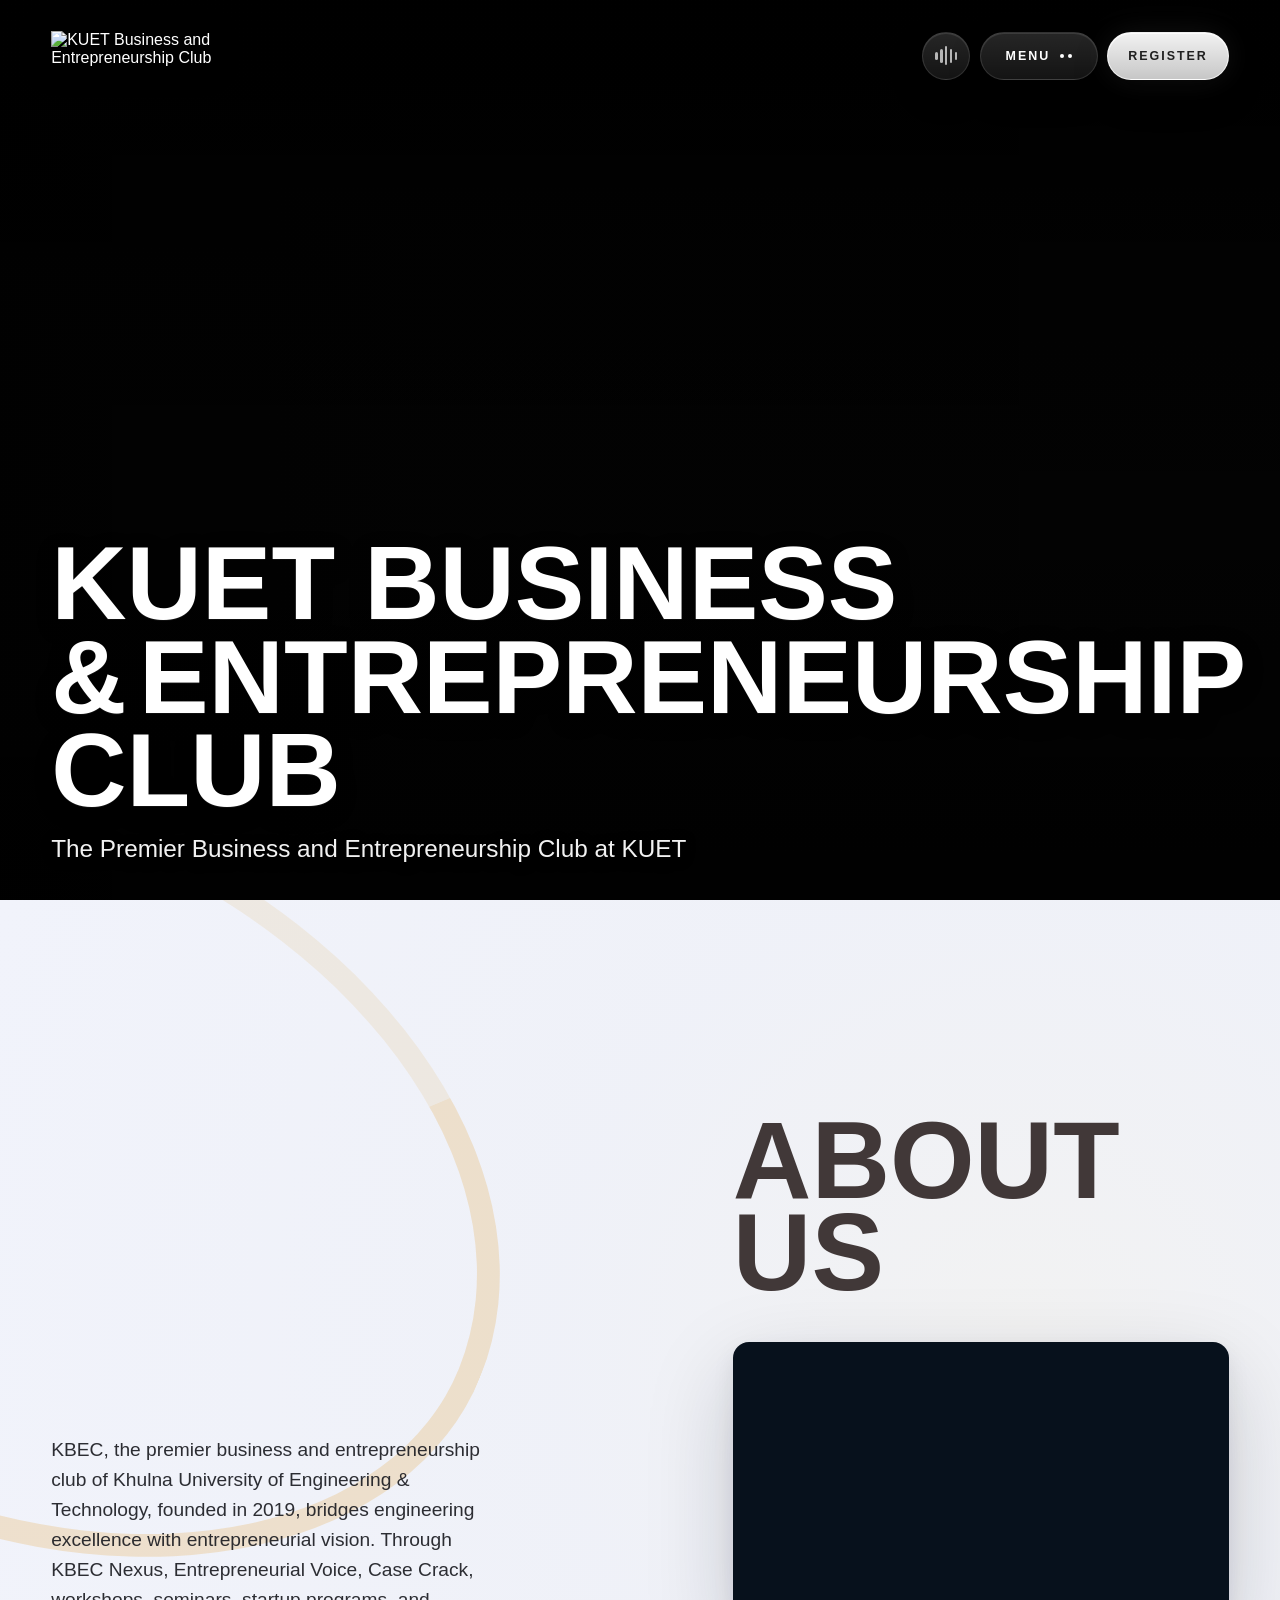
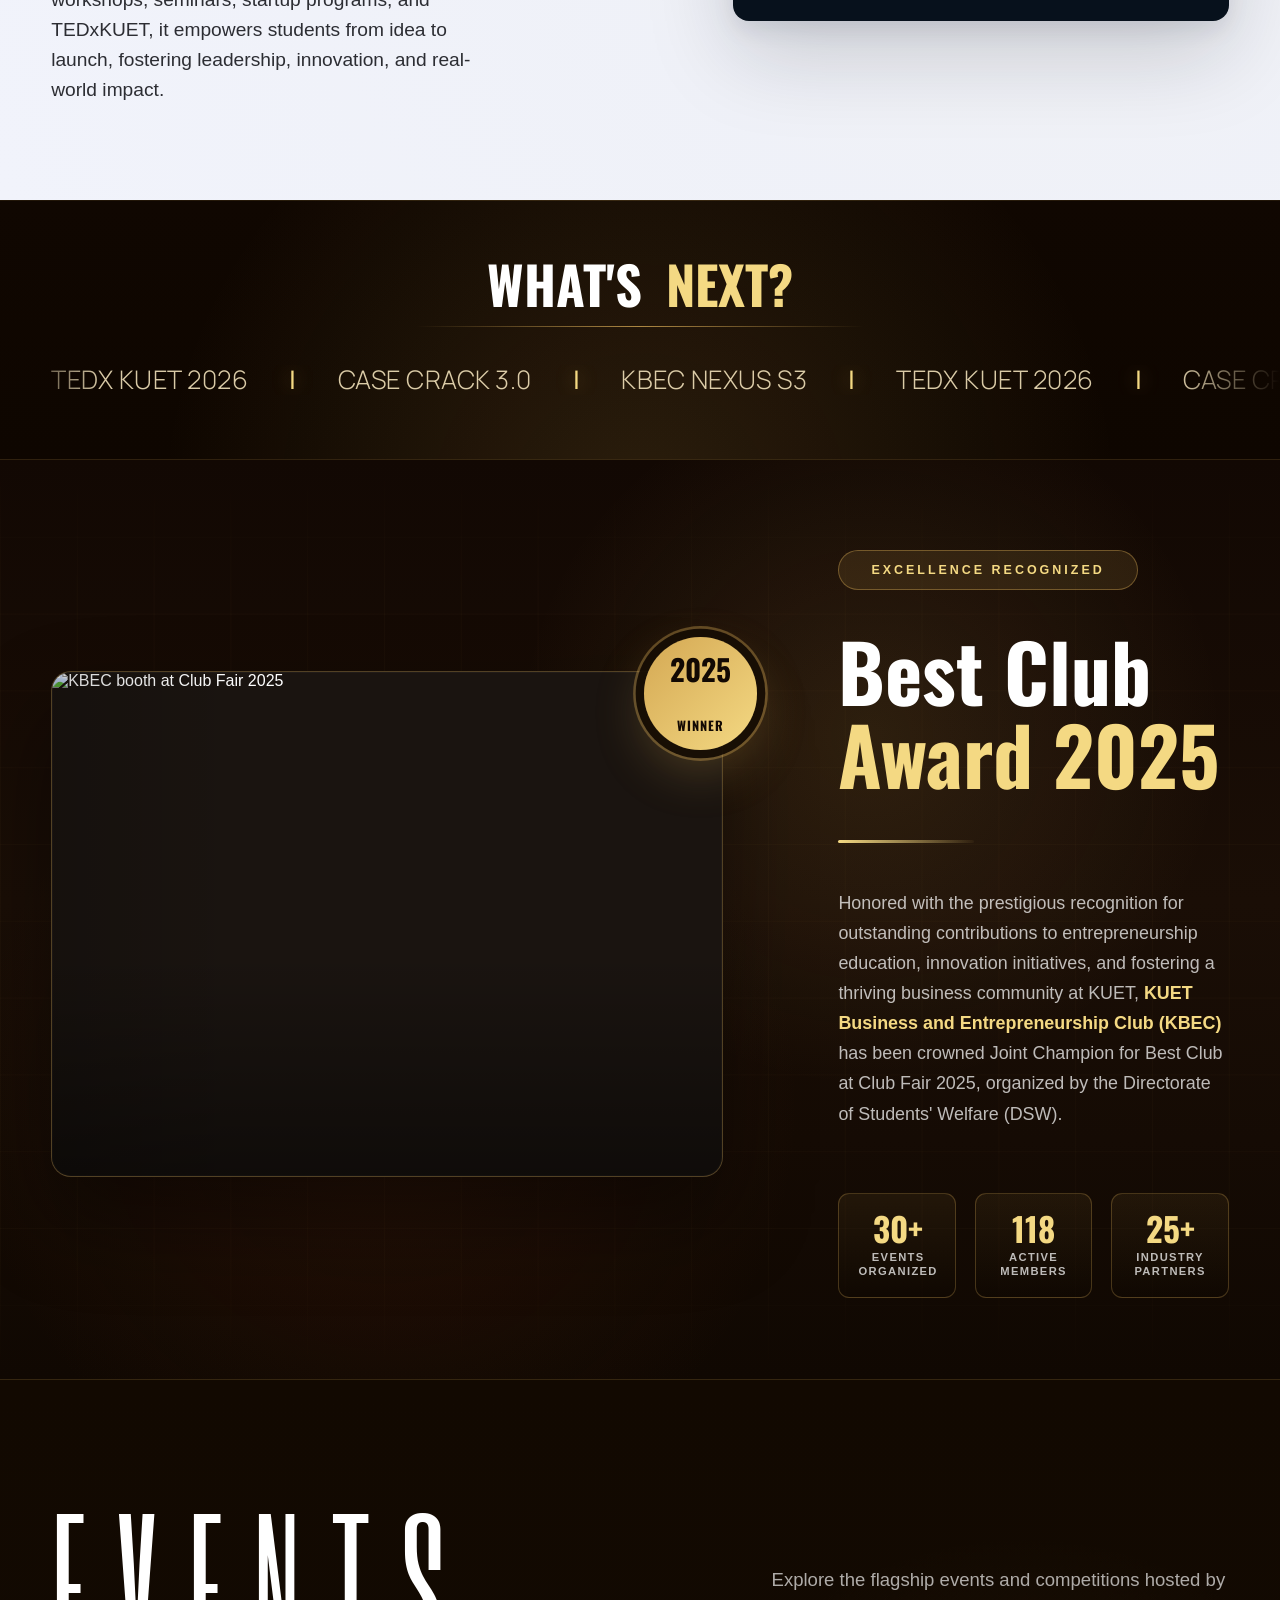
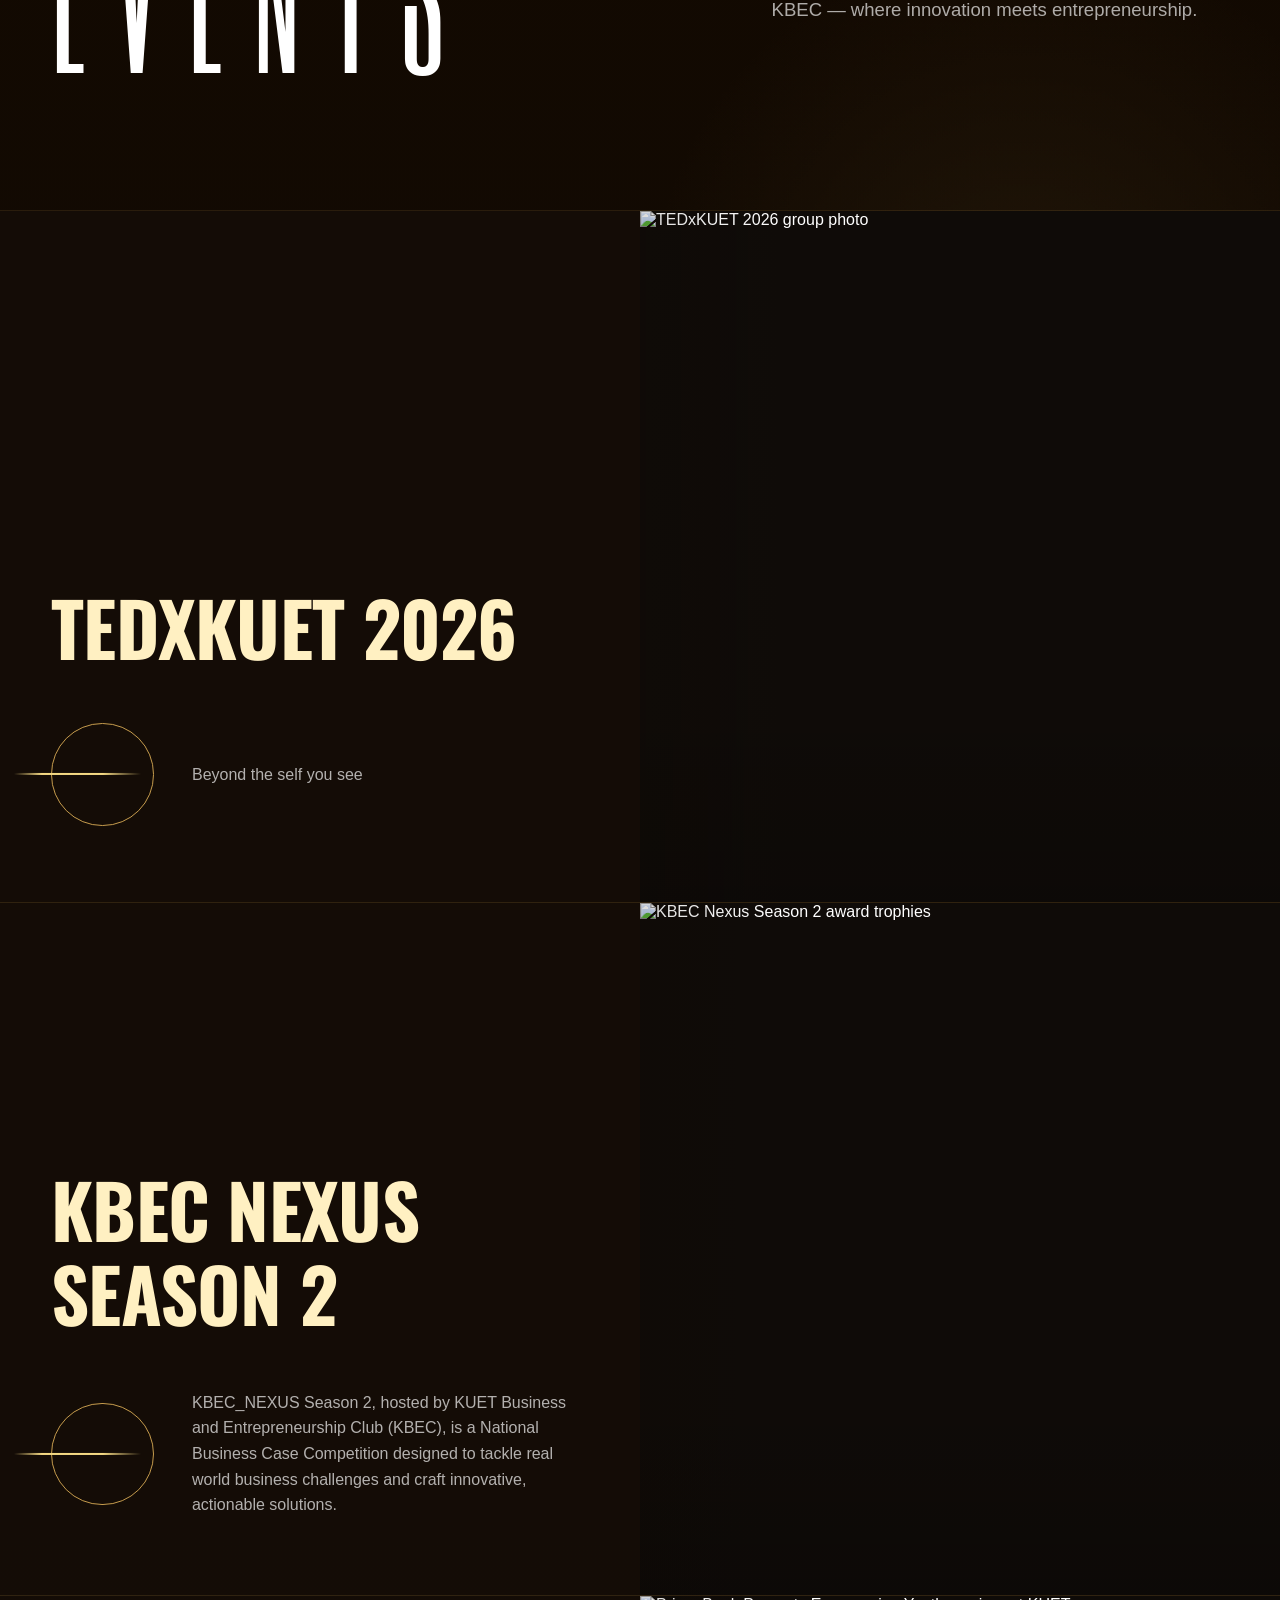
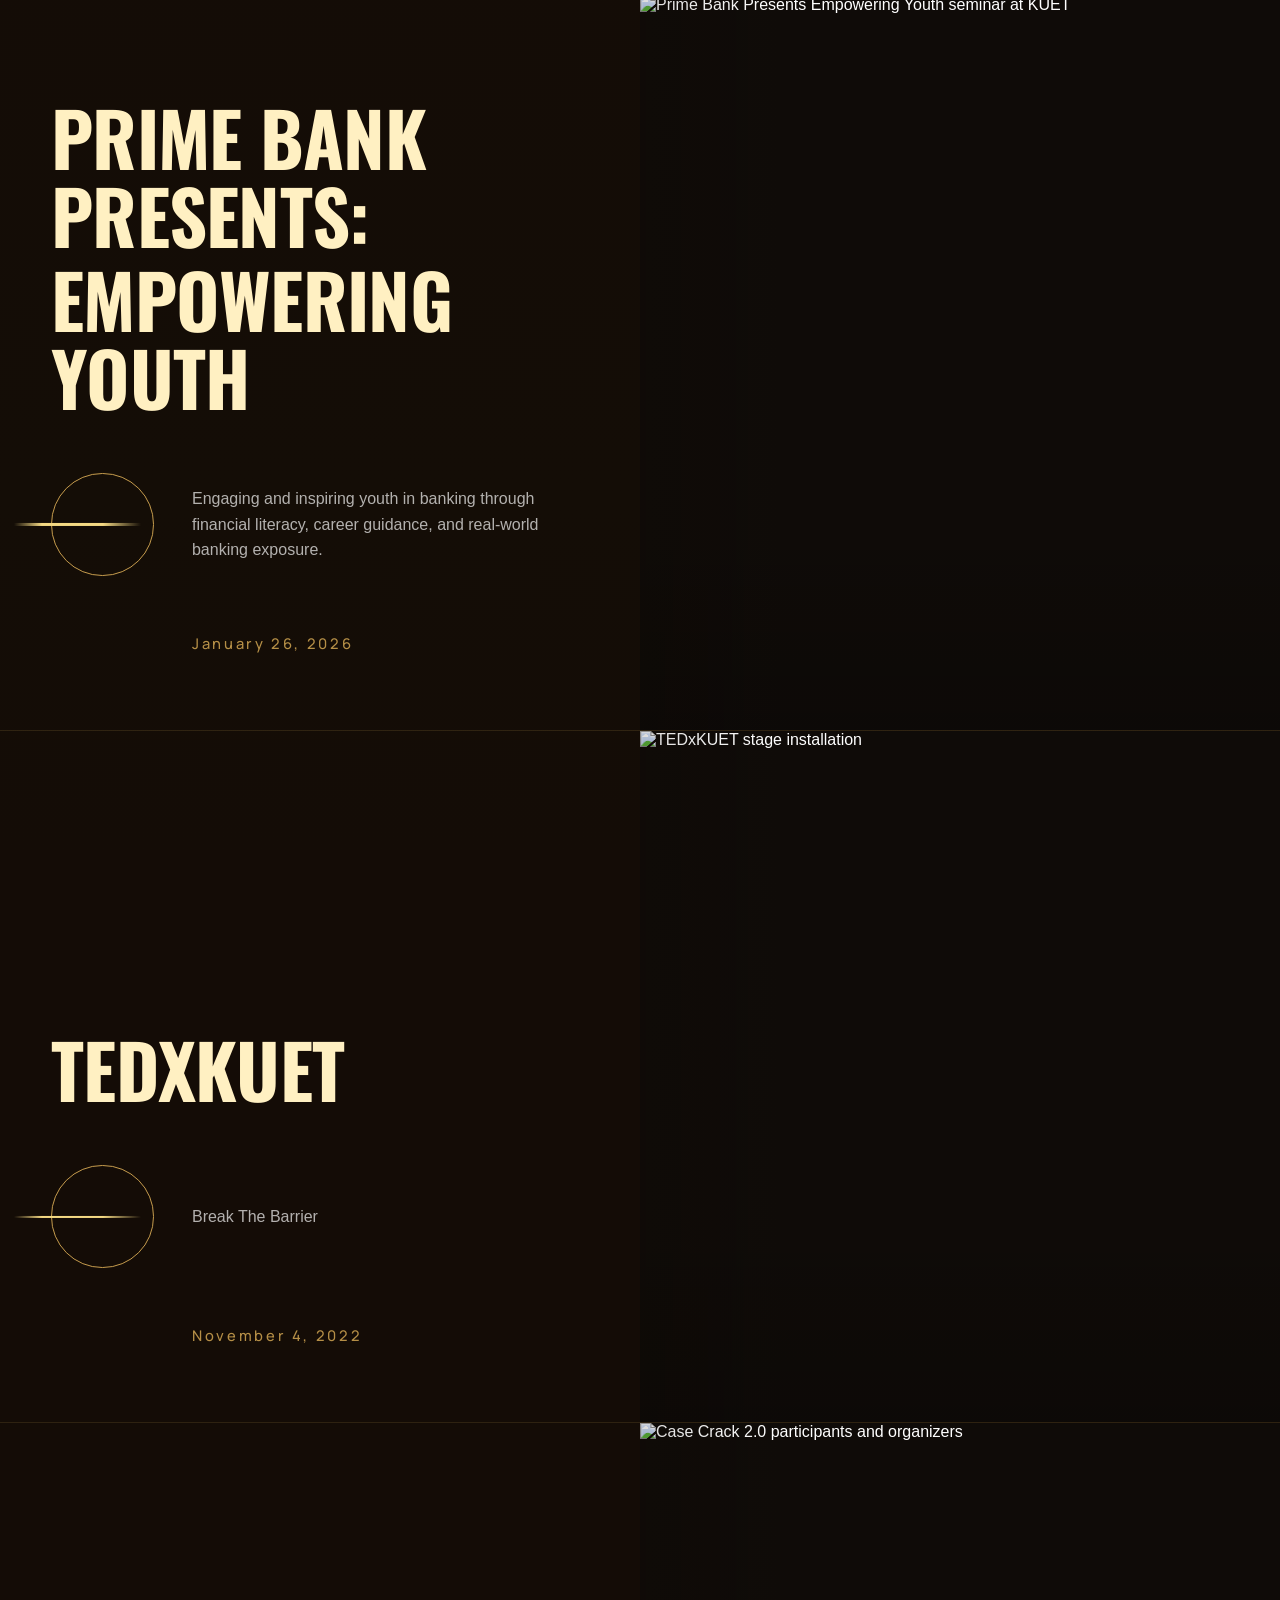
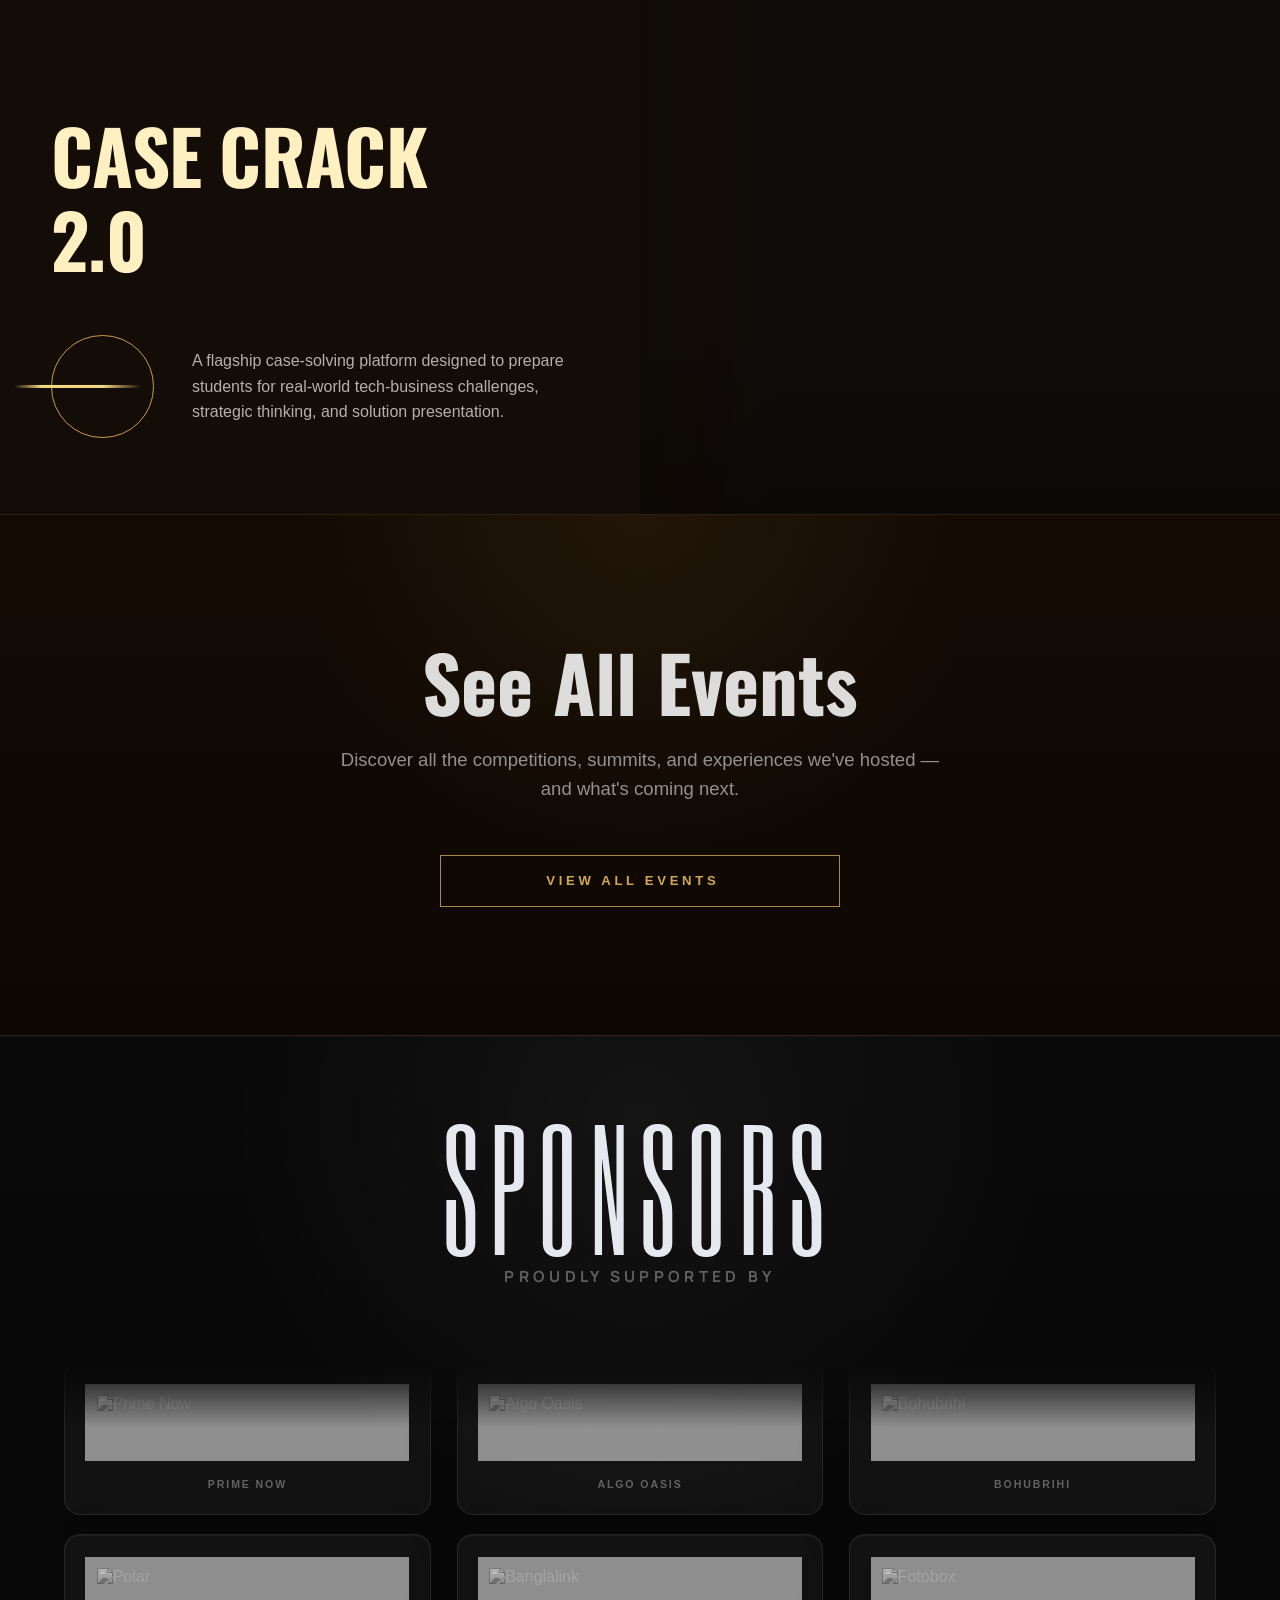
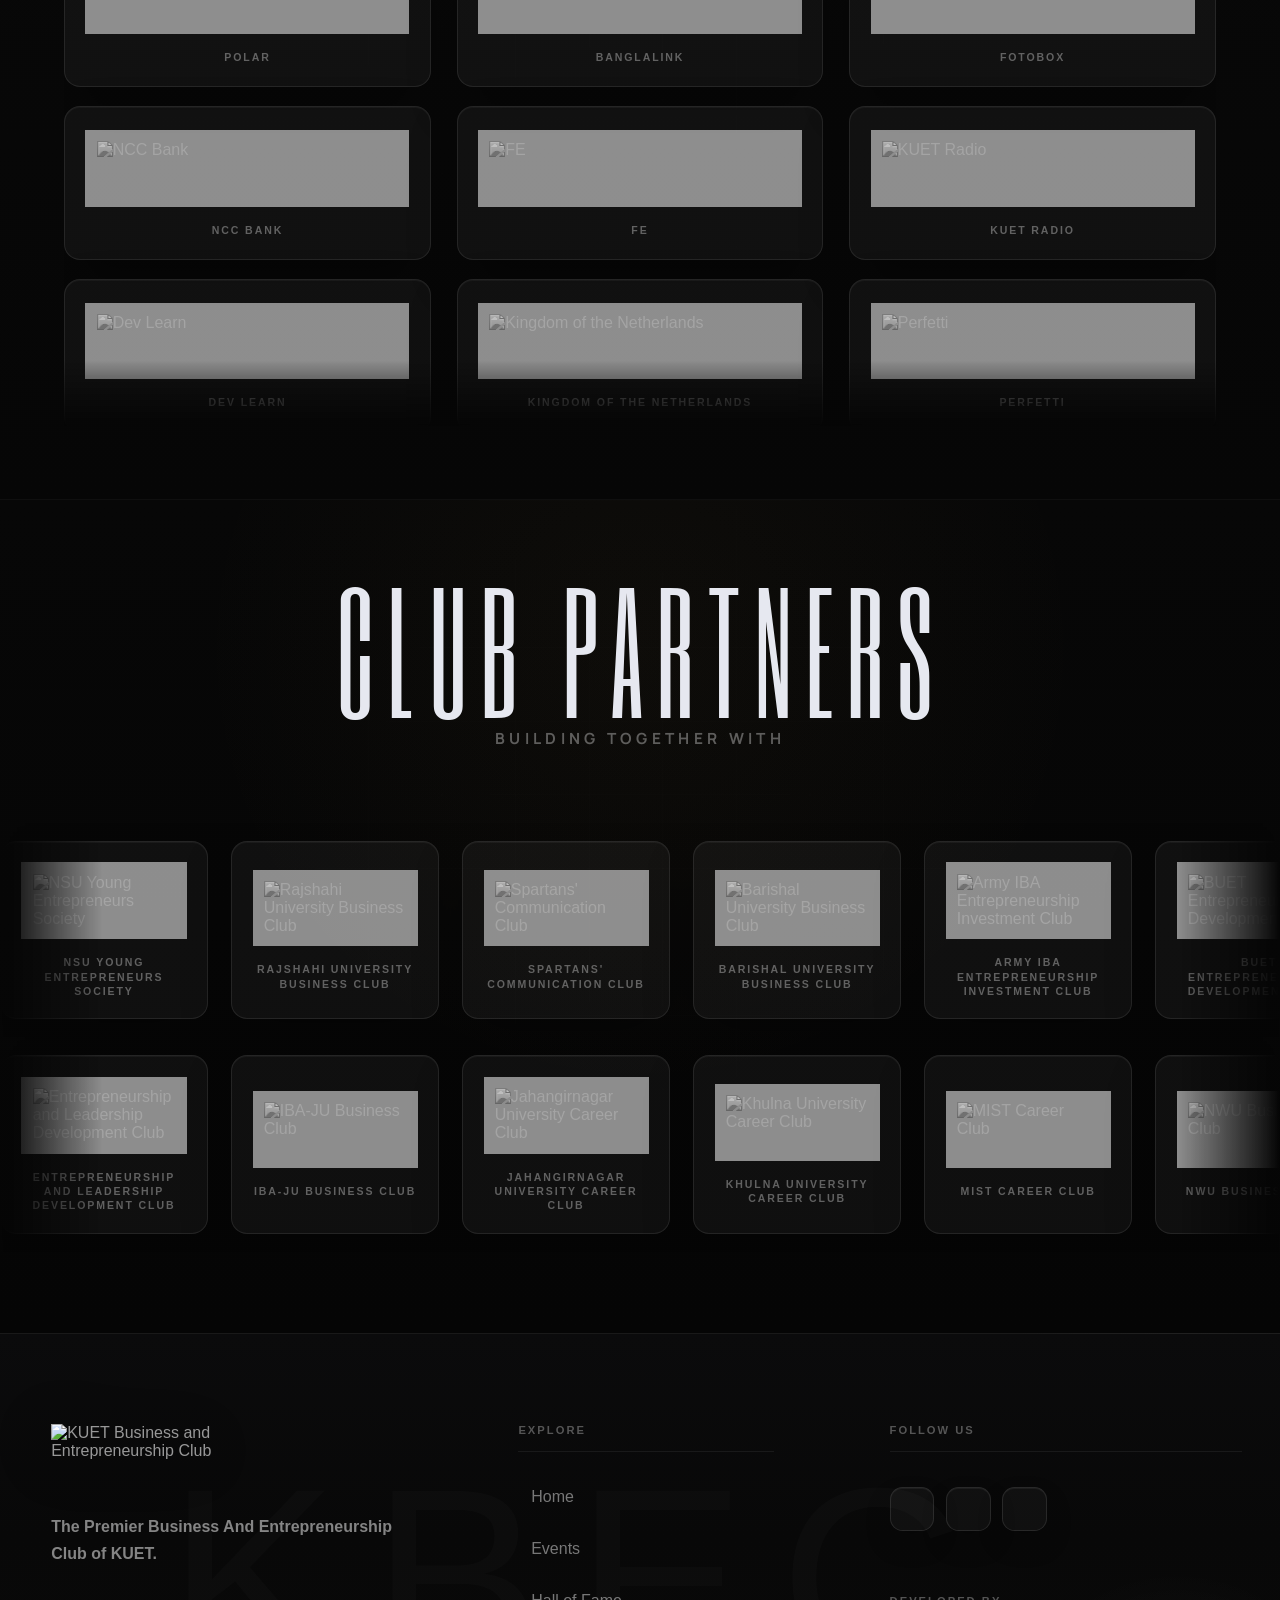
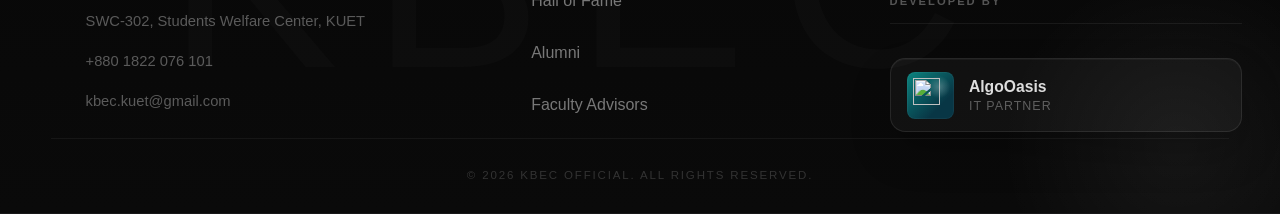
==== commit 0c61512d: "added registration page" ====
--- a/index.html
+++ b/index.html
@@ -62,6 +62,7 @@
               <span></span>
             </span>
           </button>
+          <a class="register-button" href="register.html">Register</a>
         </div>
       </nav>
 
--- a/styles/styles.css
+++ b/styles/styles.css
@@ -167,7 +167,8 @@
 }
 
 .sound-toggle,
-.menu-button {
+.menu-button,
+.register-button {
   display: inline-flex;
   align-items: center;
   justify-content: center;
@@ -212,10 +213,35 @@
   cursor: pointer;
 }
 
+.register-button {
+  min-width: clamp(7.6rem, 8.5vw, 9.8rem);
+  padding: 0.62rem clamp(1rem, 1.25vw, 1.45rem);
+  color: rgba(15, 15, 15, 0.92);
+  background:
+    linear-gradient(
+      180deg,
+      rgba(255, 255, 255, 0.95),
+      rgba(255, 255, 255, 0.78)
+    );
+  border-color: rgba(255, 255, 255, 0.72);
+  text-decoration: none;
+  font-size: clamp(0.78rem, 0.88vw, 1.02rem);
+  font-weight: 900;
+  letter-spacing: 0.16em;
+  text-transform: uppercase;
+  white-space: nowrap;
+  box-shadow:
+    inset 0 1px 0 rgba(255, 255, 255, 0.78),
+    0 1rem 2.2rem rgba(0, 0, 0, 0.28),
+    0 0 2rem rgba(255, 255, 255, 0.08);
+}
+
 .sound-toggle:hover,
 .sound-toggle:focus-visible,
 .menu-button:hover,
-.menu-button:focus-visible {
+.menu-button:focus-visible,
+.register-button:hover,
+.register-button:focus-visible {
   background:
     linear-gradient(
       180deg,
@@ -229,14 +255,32 @@
   transform: translateY(-1px);
 }
 
+.register-button:hover,
+.register-button:focus-visible {
+  color: #0c0c0c;
+  background:
+    linear-gradient(
+      180deg,
+      rgba(255, 255, 255, 1),
+      rgba(244, 217, 131, 0.88)
+    );
+  border-color: rgba(244, 217, 131, 0.7);
+  box-shadow:
+    inset 0 1px 0 rgba(255, 255, 255, 0.86),
+    0 18px 42px rgba(0, 0, 0, 0.34),
+    0 0 2.3rem rgba(212, 168, 83, 0.18);
+}
+
 .sound-toggle:focus-visible,
-.menu-button:focus-visible {
+.menu-button:focus-visible,
+.register-button:focus-visible {
   outline: 3px solid var(--focus);
   outline-offset: 4px;
 }
 
 .sound-toggle:active,
-.menu-button:active {
+.menu-button:active,
+.register-button:active {
   transform: translateY(0);
 }
 
@@ -2266,6 +2310,14 @@
     letter-spacing: 0.1em;
   }
 
+  .register-button {
+    min-width: auto;
+    min-height: 2.3rem;
+    padding: 0.44rem 0.68rem;
+    font-size: 0.62rem;
+    letter-spacing: 0.1em;
+  }
+
   .site-menu {
     top: calc(var(--container-y) + 2.7rem);
     width: min(21rem, calc(100vw - (var(--container-x) * 2)));
@@ -2602,6 +2654,13 @@
     letter-spacing: 0.07em;
   }
 
+  .register-button {
+    min-height: 2.1rem;
+    padding: 0.4rem 0.56rem;
+    font-size: 0.58rem;
+    letter-spacing: 0.07em;
+  }
+
   .hero-title {
     font-size: clamp(1.5rem, 6.6vw, 2.25rem);
   }
@@ -2718,6 +2777,12 @@
   }
 
   .menu-button {
+    min-height: 2.35rem;
+    padding: 0.48rem 0.75rem;
+    font-size: 0.7rem;
+  }
+
+  .register-button {
     min-height: 2.35rem;
     padding: 0.48rem 0.75rem;
     font-size: 0.7rem;
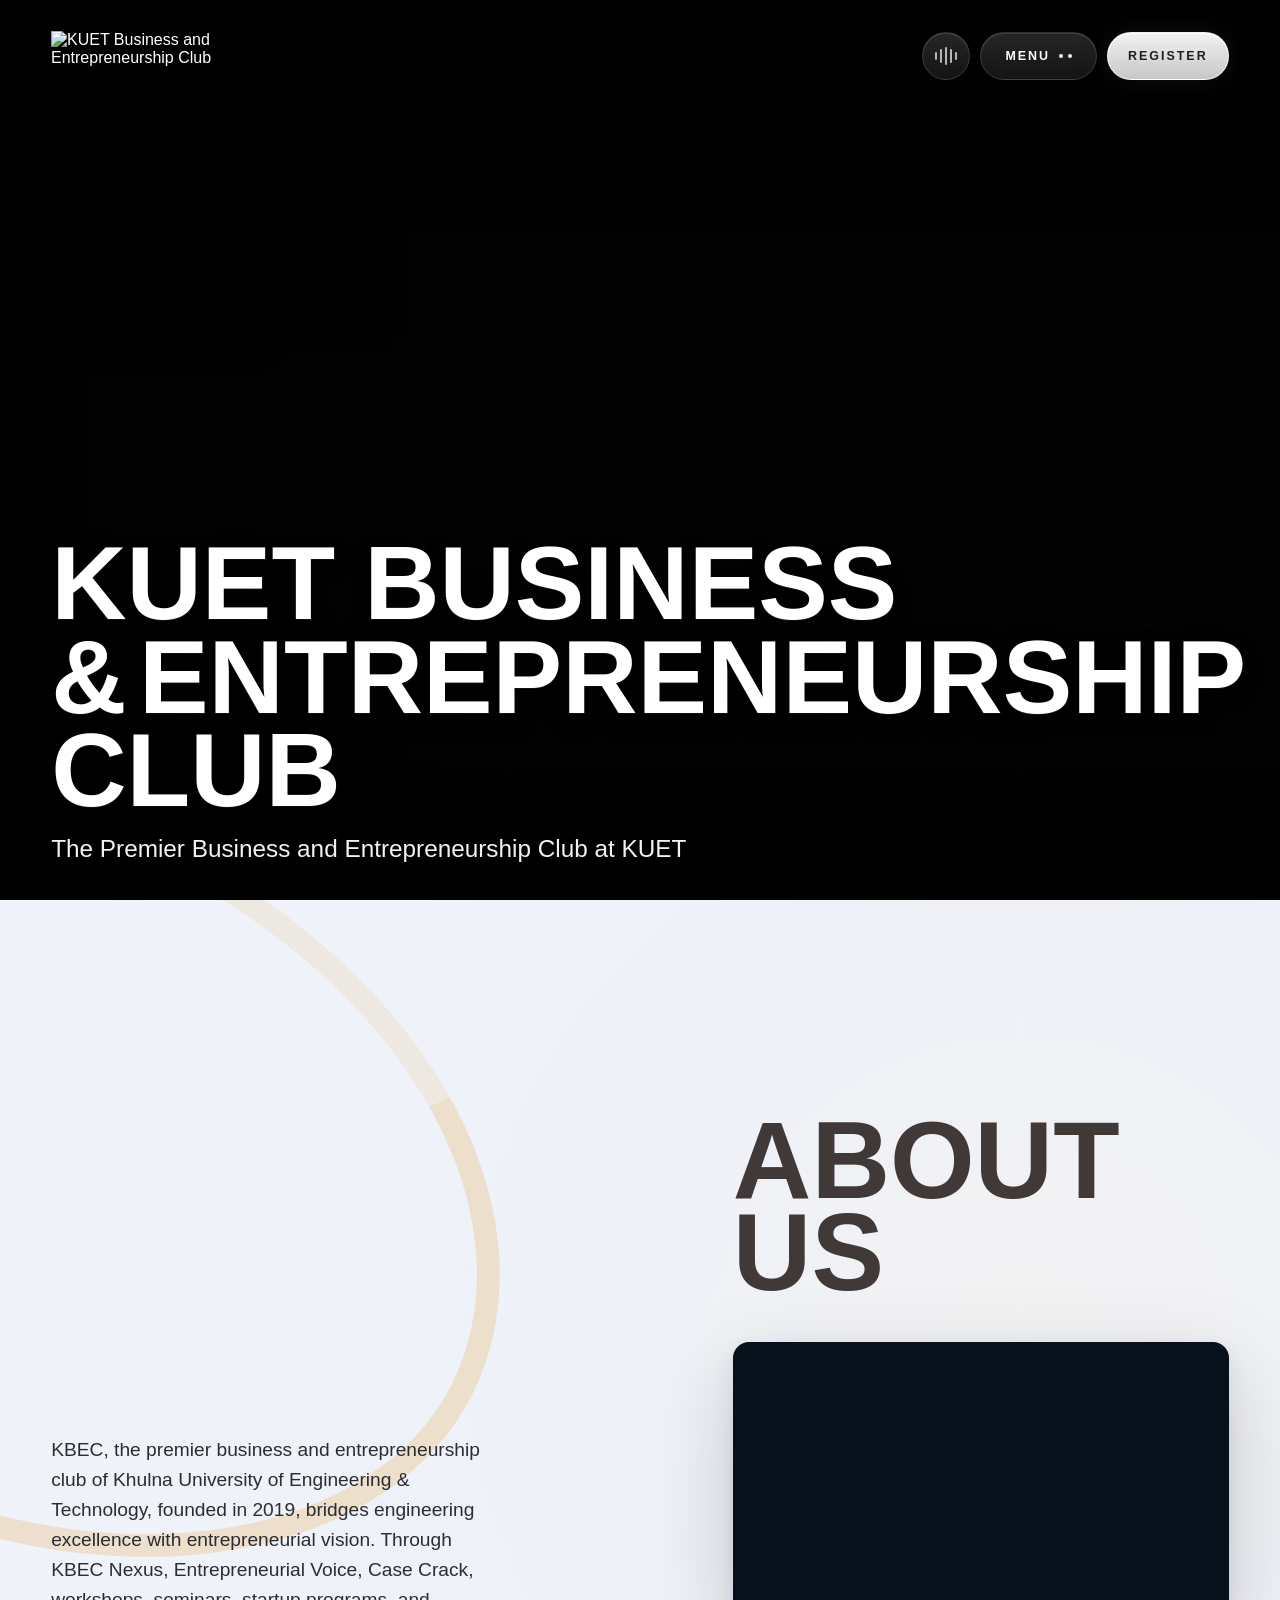
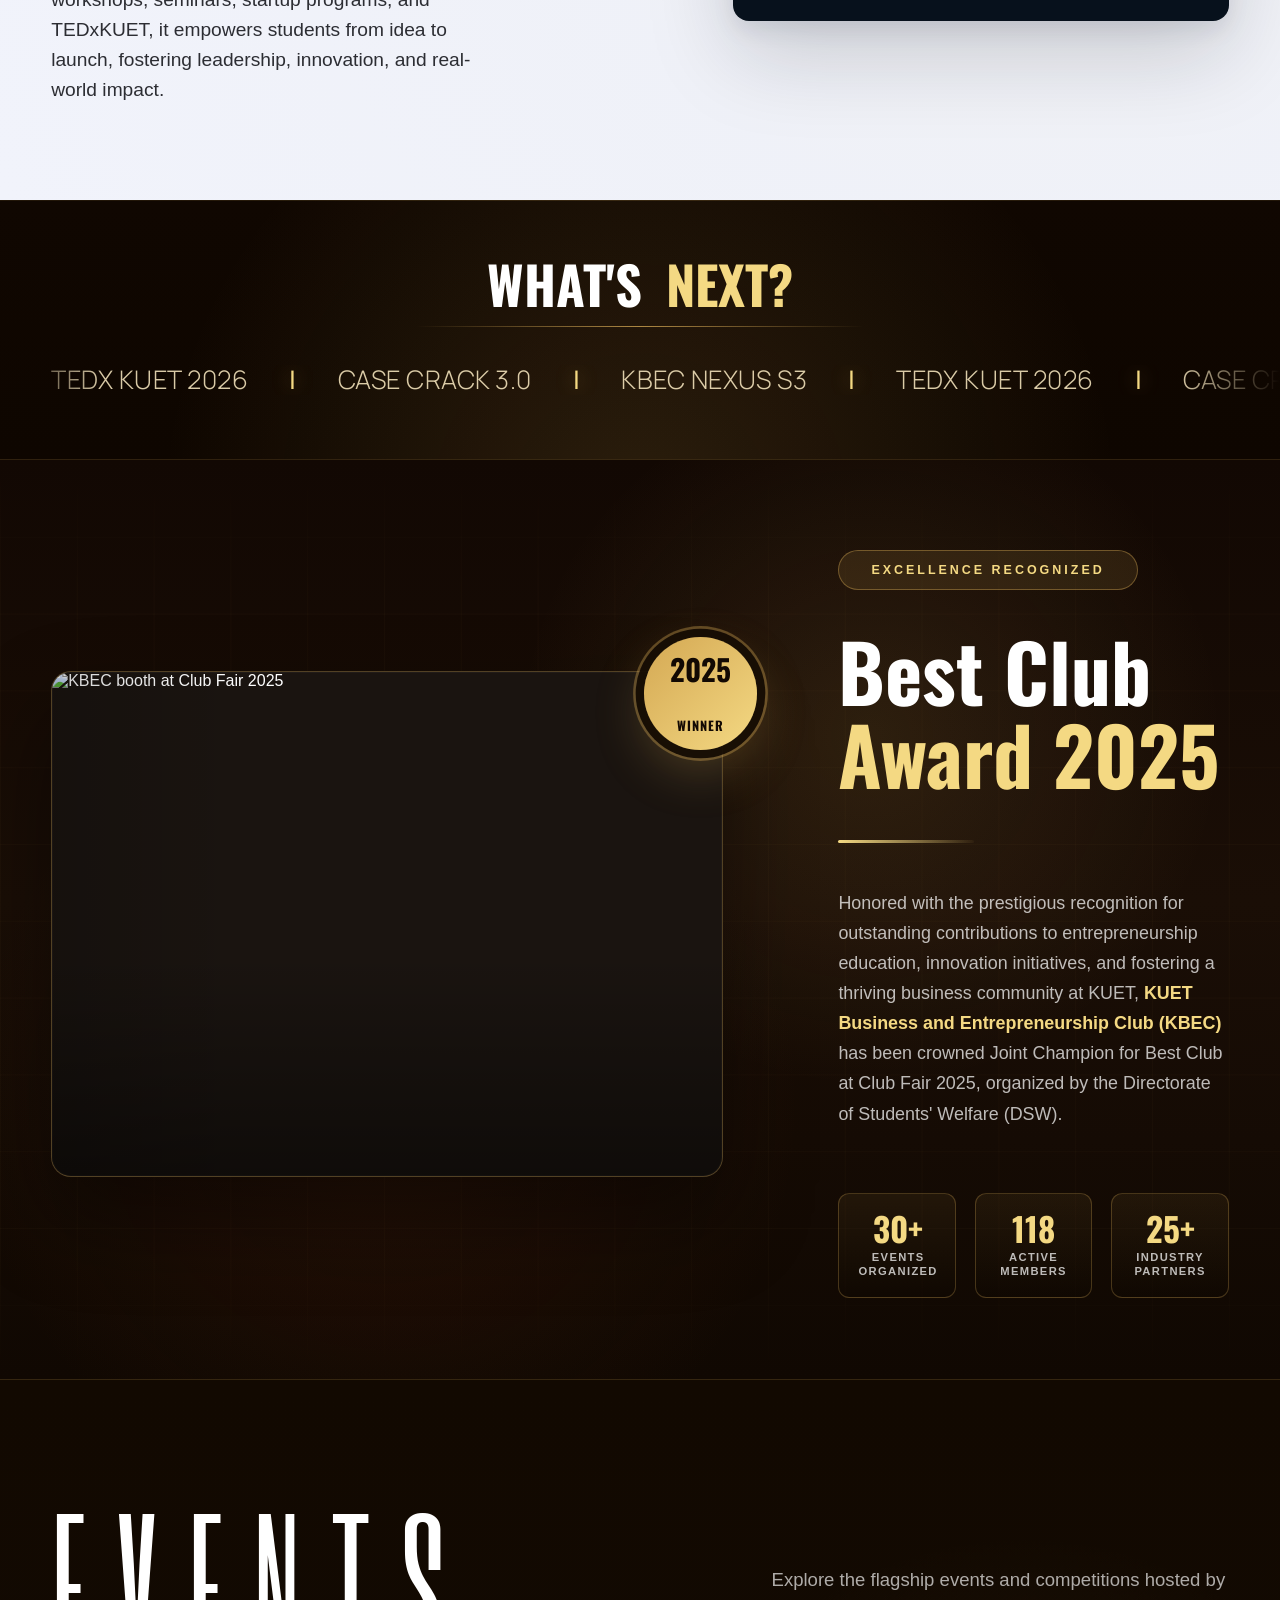
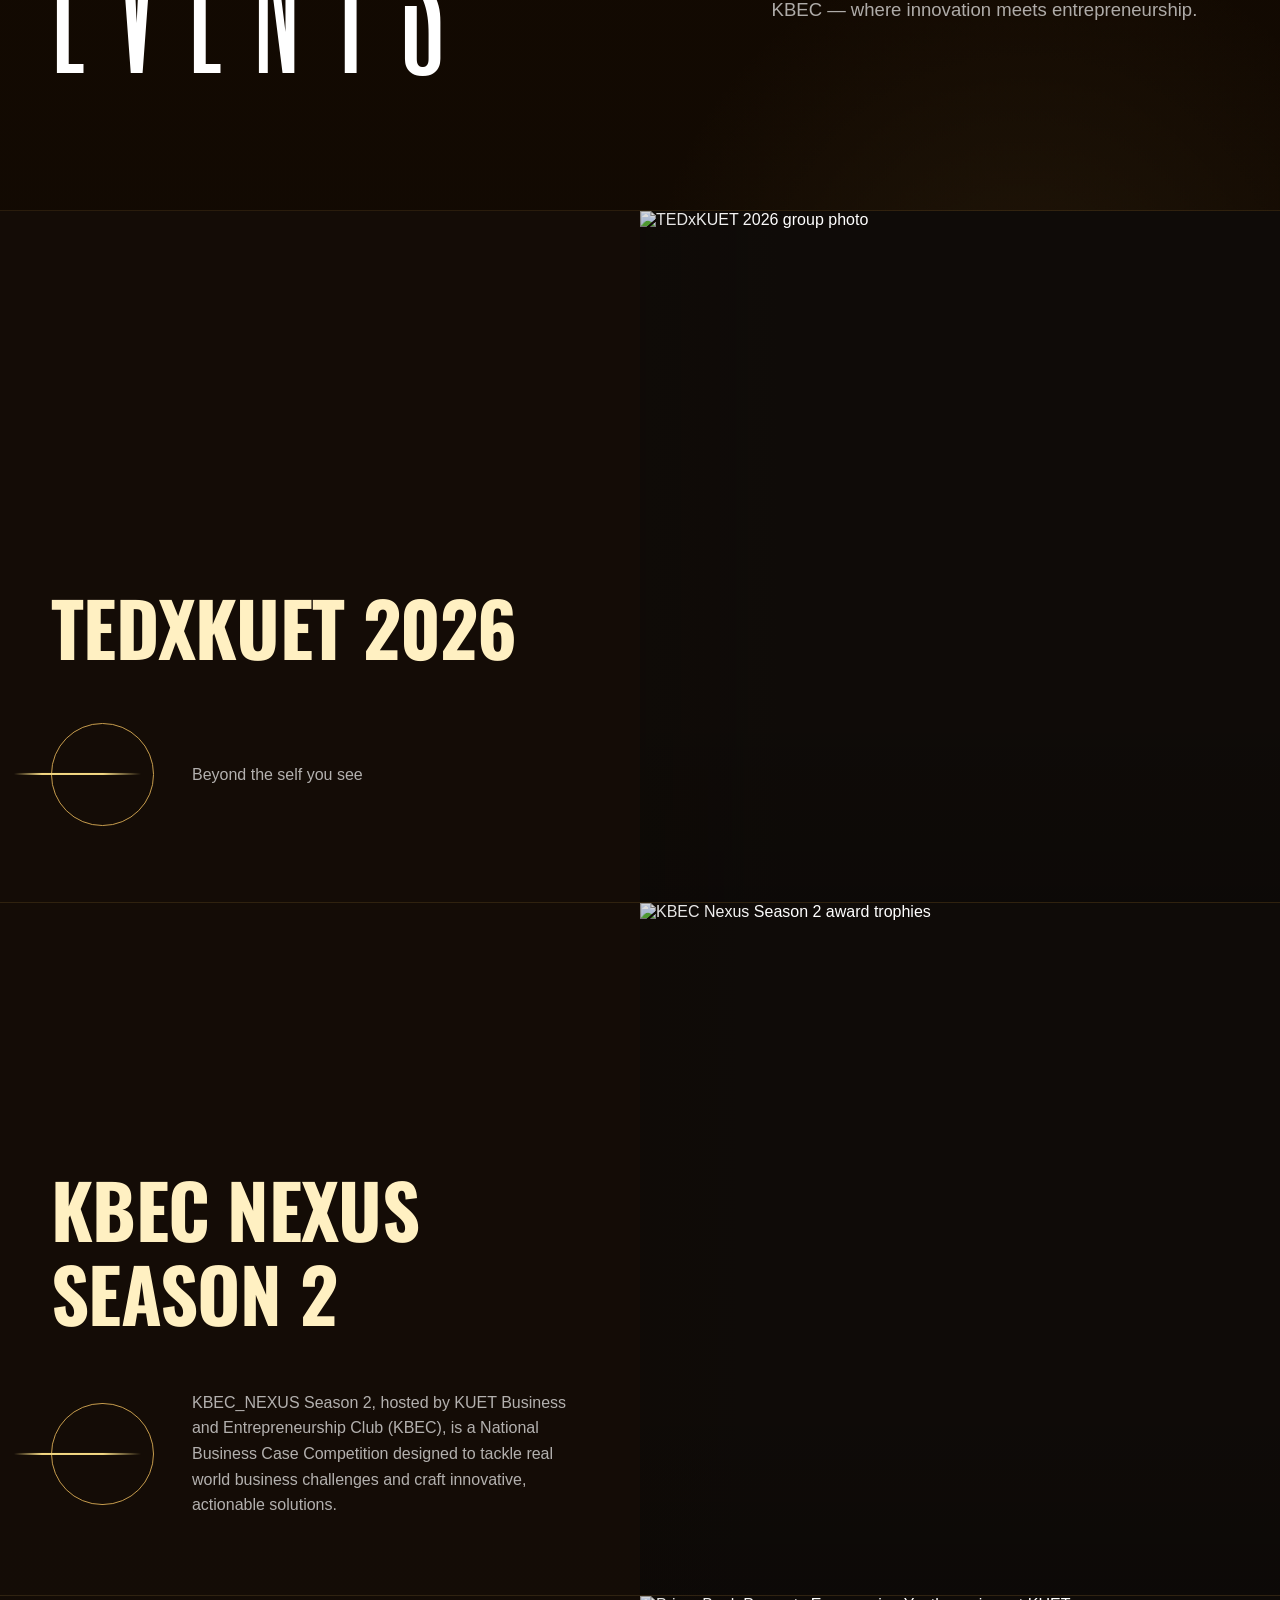
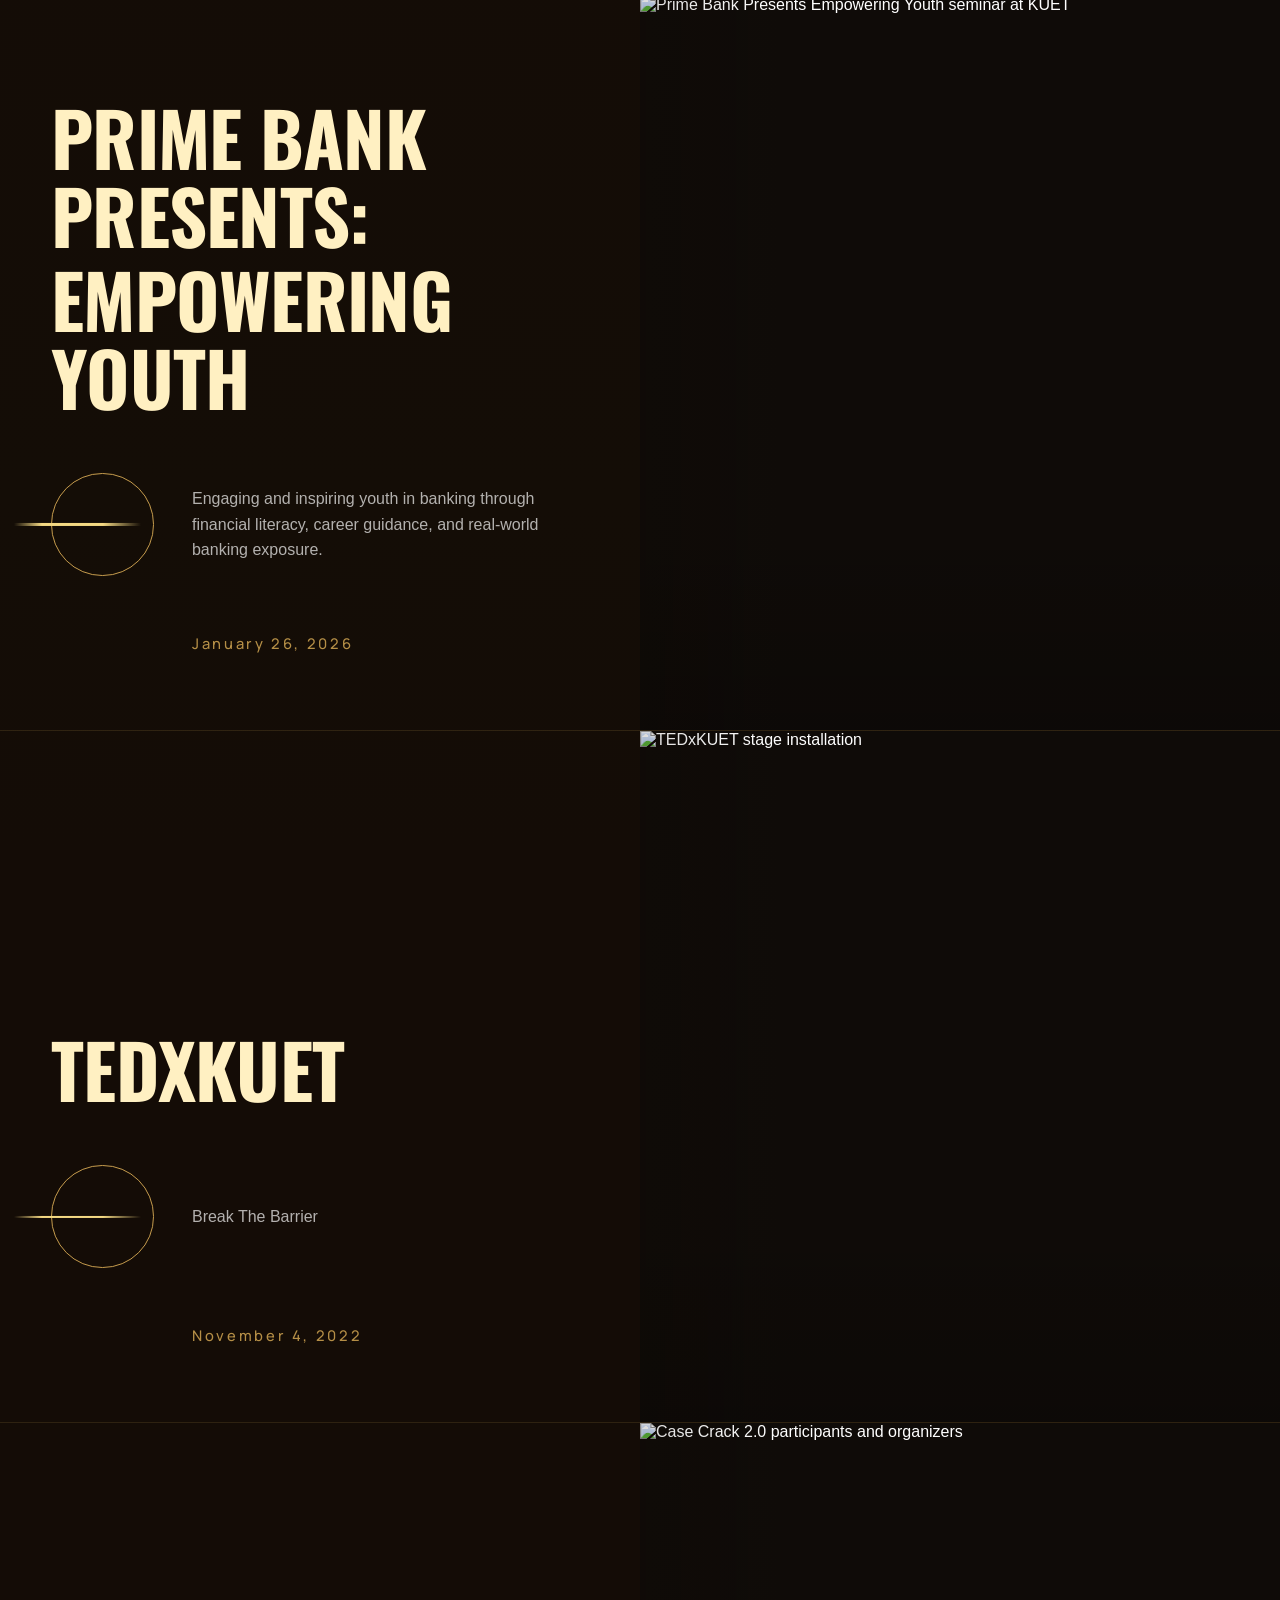
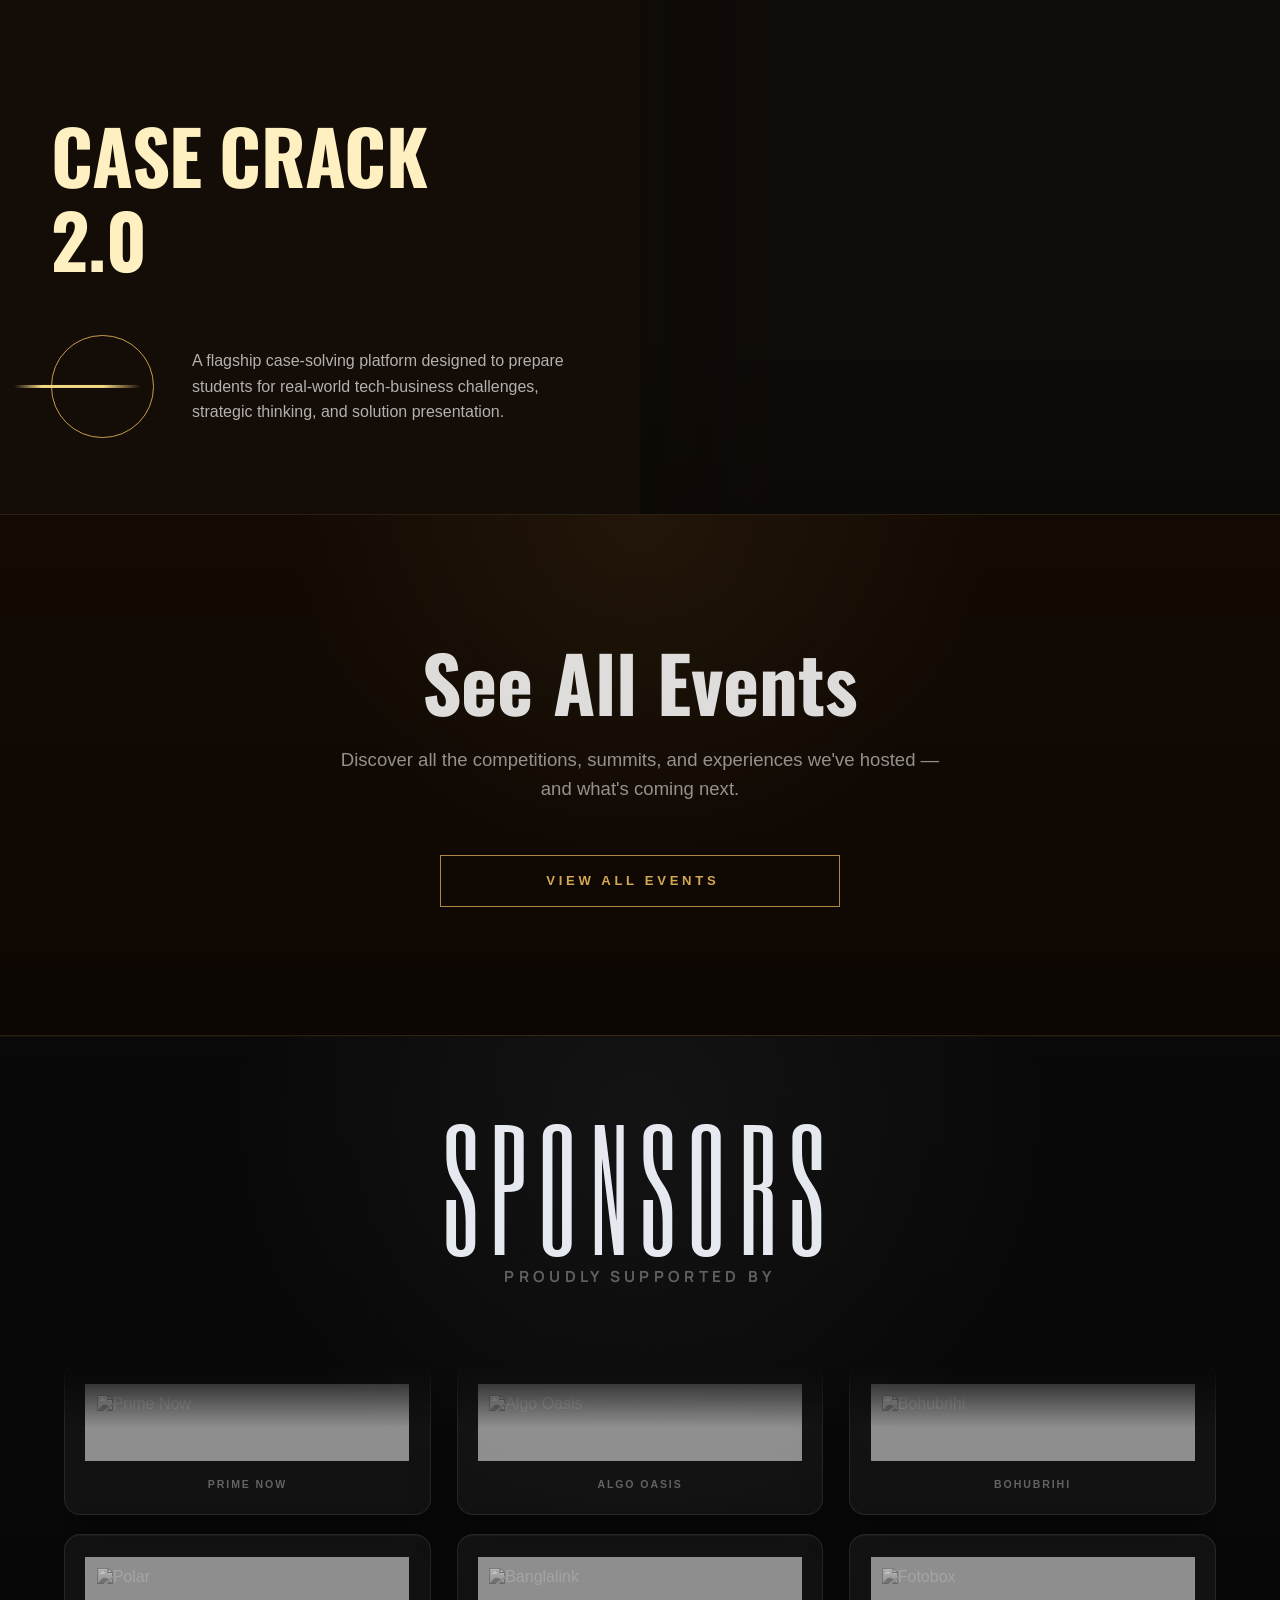
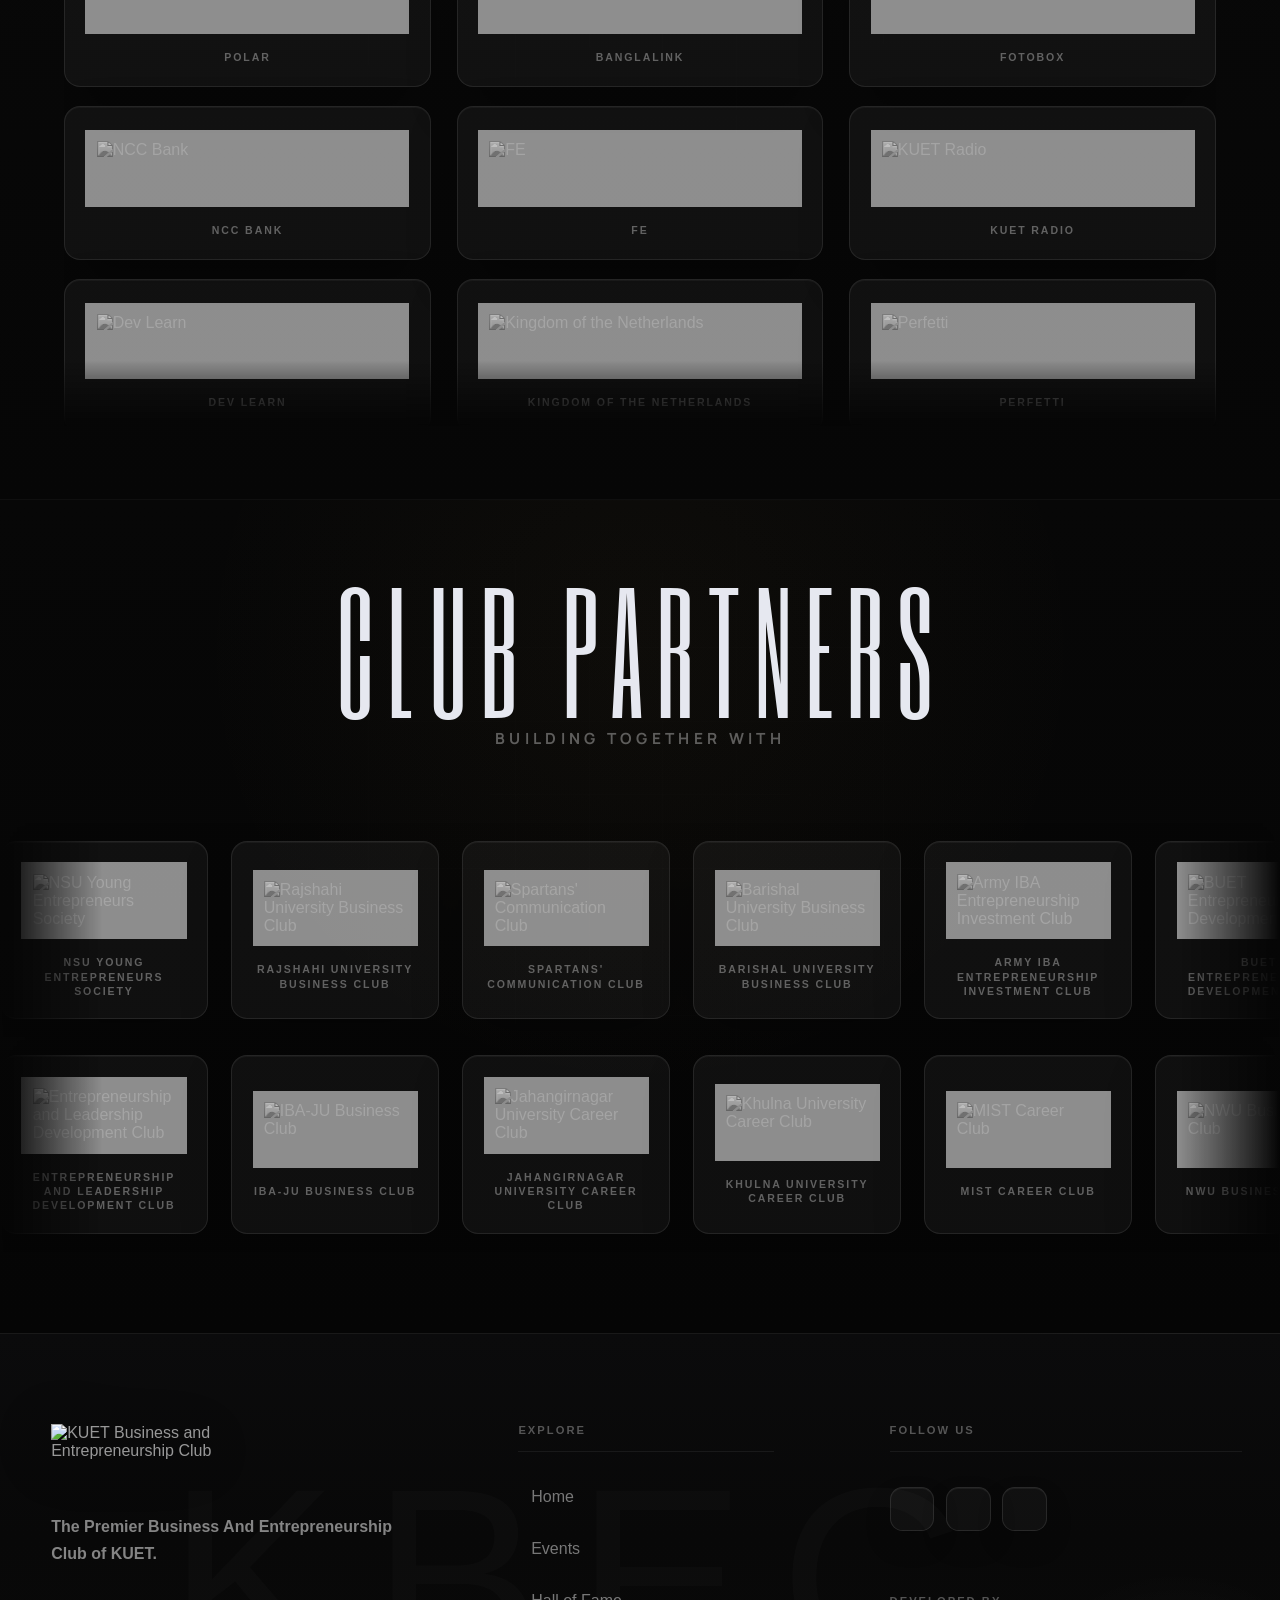
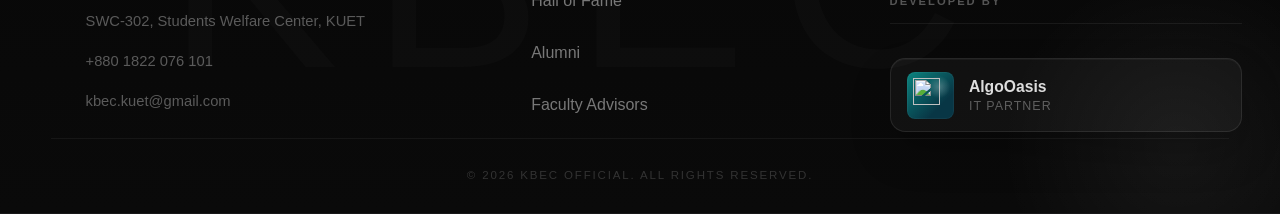
==== commit 1b3a2764: "fixed navbar issue" ====
--- a/index.html
+++ b/index.html
@@ -17,6 +17,58 @@
     <link rel="stylesheet" href="styles/styles.css" />
   </head>
   <body>
+    <nav class="hero-topbar" aria-label="Primary">
+      <img
+        class="club-logo"
+        src="https://www.kbec-official.org/assets/kbeclogoDarkBG-BXKv6nqZ.svg"
+        alt="KUET Business and Entrepreneurship Club"
+        width="360"
+        height="80"
+      />
+      <div class="hero-actions">
+        <button
+          class="sound-toggle"
+          type="button"
+          aria-label="Turn sound on"
+          aria-pressed="false"
+          data-state="muted"
+        >
+          <span class="sound-bars" aria-hidden="true">
+            <span></span>
+            <span></span>
+            <span></span>
+            <span></span>
+            <span></span>
+          </span>
+        </button>
+        <button
+          class="menu-button"
+          type="button"
+          aria-expanded="false"
+          aria-controls="site-menu"
+        >
+          <span class="menu-label">Menu</span>
+          <span class="menu-dots" aria-hidden="true">
+            <span></span>
+            <span></span>
+          </span>
+        </button>
+        <a class="register-button" href="register.html">Register</a>
+      </div>
+    </nav>
+
+    <div class="site-menu" id="site-menu" aria-hidden="true">
+      <a href="#top">Home</a>
+      <a href="#about">About Us</a>
+      <a href="#events">Events</a>
+      <a href="#sponsors">Sponsors</a>
+      <a href="#hall-of-fame">Hall of Fame</a>
+      <a href="#partners">Club Partners</a>
+      <a href="#alumni">Alumni</a>
+      <a href="#executive-panel">Executive Panel</a>
+      <a href="#faculty-advisors">Faculty Advisors</a>
+    </div>
+
     <header class="hero" id="top">
       <video class="hero-video" autoplay muted loop playsinline>
         <source
@@ -25,58 +77,6 @@
         />
       </video>
       <div class="hero-overlay"></div>
-
-      <nav class="hero-topbar" aria-label="Primary">
-        <img
-          class="club-logo"
-          src="https://www.kbec-official.org/assets/kbeclogoDarkBG-BXKv6nqZ.svg"
-          alt="KUET Business and Entrepreneurship Club"
-          width="360"
-          height="80"
-        />
-        <div class="hero-actions">
-          <button
-            class="sound-toggle"
-            type="button"
-            aria-label="Turn sound on"
-            aria-pressed="false"
-            data-state="muted"
-          >
-            <span class="sound-bars" aria-hidden="true">
-              <span></span>
-              <span></span>
-              <span></span>
-              <span></span>
-              <span></span>
-            </span>
-          </button>
-          <button
-            class="menu-button"
-            type="button"
-            aria-expanded="false"
-            aria-controls="site-menu"
-          >
-            <span class="menu-label">Menu</span>
-            <span class="menu-dots" aria-hidden="true">
-              <span></span>
-              <span></span>
-            </span>
-          </button>
-          <a class="register-button" href="register.html">Register</a>
-        </div>
-      </nav>
-
-      <div class="site-menu" id="site-menu" aria-hidden="true">
-        <a href="#top">Home</a>
-        <a href="#about">About Us</a>
-        <a href="#events">Events</a>
-        <a href="#sponsors">Sponsors</a>
-        <a href="#hall-of-fame">Hall of Fame</a>
-        <a href="#partners">Club Partners</a>
-        <a href="#alumni">Alumni</a>
-        <a href="#executive-panel">Executive Panel</a>
-        <a href="#faculty-advisors">Faculty Advisors</a>
-      </div>
 
       <div class="hero-content">
         <h1 class="hero-title">
--- a/styles/styles.css
+++ b/styles/styles.css
@@ -59,7 +59,6 @@
   padding:
     clamp(8rem, 14vh, 9rem) var(--container-x)
     clamp(2rem, 4vh, 3.25rem);
-  isolation: isolate;
   background: #030303;
 }
 
@@ -105,6 +104,7 @@
 
 .hero-topbar {
   position: fixed;
+  z-index: 10000;
   top: var(--container-y);
   left: var(--container-x);
   right: var(--container-x);
@@ -115,36 +115,50 @@
   padding: 0;
   border-bottom: 1px solid transparent;
   background: transparent;
+  opacity: 1;
+  transform: translate3d(0, 0, 0);
+  will-change: transform;
   transition:
-    top 0.28s ease,
-    left 0.28s ease,
-    right 0.28s ease,
-    padding 0.28s ease,
-    background 0.28s ease,
-    border-color 0.28s ease,
-    box-shadow 0.28s ease;
+    top 0.42s cubic-bezier(0.22, 1, 0.36, 1),
+    left 0.42s cubic-bezier(0.22, 1, 0.36, 1),
+    right 0.42s cubic-bezier(0.22, 1, 0.36, 1),
+    padding 0.42s cubic-bezier(0.22, 1, 0.36, 1),
+    background 0.45s ease,
+    border-color 0.45s ease,
+    box-shadow 0.45s ease,
+    opacity 0.32s ease,
+    transform 0.54s cubic-bezier(0.22, 1, 0.36, 1);
 }
 
 .hero-topbar.is-scrolled {
   top: 0;
   left: 0;
   right: 0;
-  padding:
-    clamp(0.7rem, 1.5vw, 1.05rem) var(--container-x)
-    clamp(1.1rem, 2.2vw, 1.75rem);
+  padding: clamp(0.55rem, 1vw, 0.82rem) var(--container-x);
   background:
     linear-gradient(
       180deg,
-      rgba(0, 0, 0, 0.96) 0%,
-      rgba(0, 0, 0, 0.74) 54%,
-      rgba(0, 0, 0, 0) 100%
+      rgba(3, 3, 3, 0.98) 0%,
+      rgba(3, 3, 3, 0.94) 72%,
+      rgba(3, 3, 3, 0.84) 100%
     );
-  border-color: rgba(255, 255, 255, 0.04);
-  box-shadow: 0 1.1rem 3.5rem rgba(0, 0, 0, 0.18);
+  background-color: rgba(3, 3, 3, 0.96);
+  border-color: rgba(255, 255, 255, 0.075);
+  box-shadow:
+    inset 0 1px 0 rgba(255, 255, 255, 0.04),
+    0 1.1rem 3.5rem rgba(0, 0, 0, 0.24);
+  backdrop-filter: blur(18px) saturate(135%);
+  -webkit-backdrop-filter: blur(18px) saturate(135%);
+}
+
+.hero-topbar.is-hidden {
+  opacity: 0;
+  pointer-events: none;
+  transform: translate3d(0, calc(-100% - 1.8rem), 0);
 }
 
 .hero-topbar.is-scrolled + .site-menu {
-  top: clamp(4.2rem, 5vw, 5.2rem);
+  top: clamp(3.8rem, 4.4vw, 4.7rem);
 }
 
 .club-logo {
@@ -363,7 +377,7 @@
   position: fixed;
   top: calc(var(--container-y) + 3.5rem);
   right: var(--container-x);
-  z-index: 3;
+  z-index: 10010;
   display: grid;
   gap: 0.15rem;
   width: min(24rem, calc(100vw - (var(--container-x) * 2)));
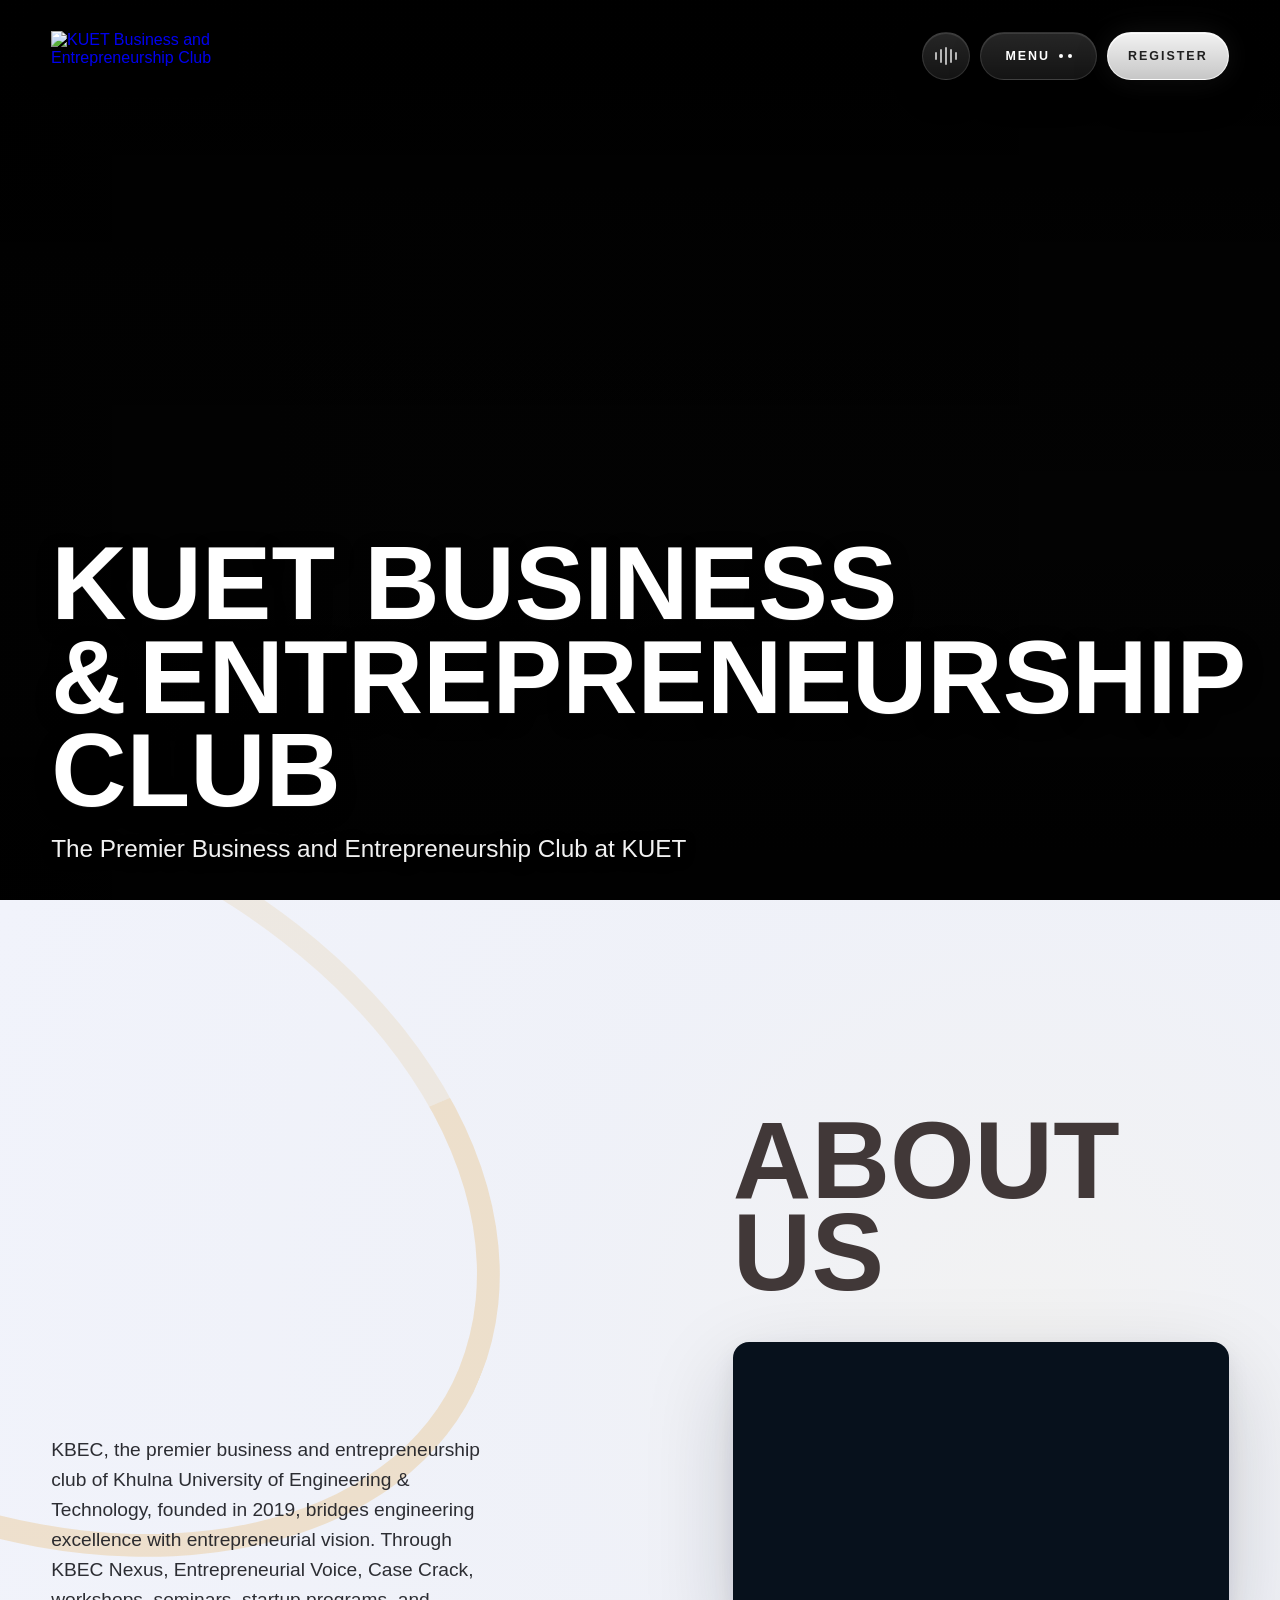
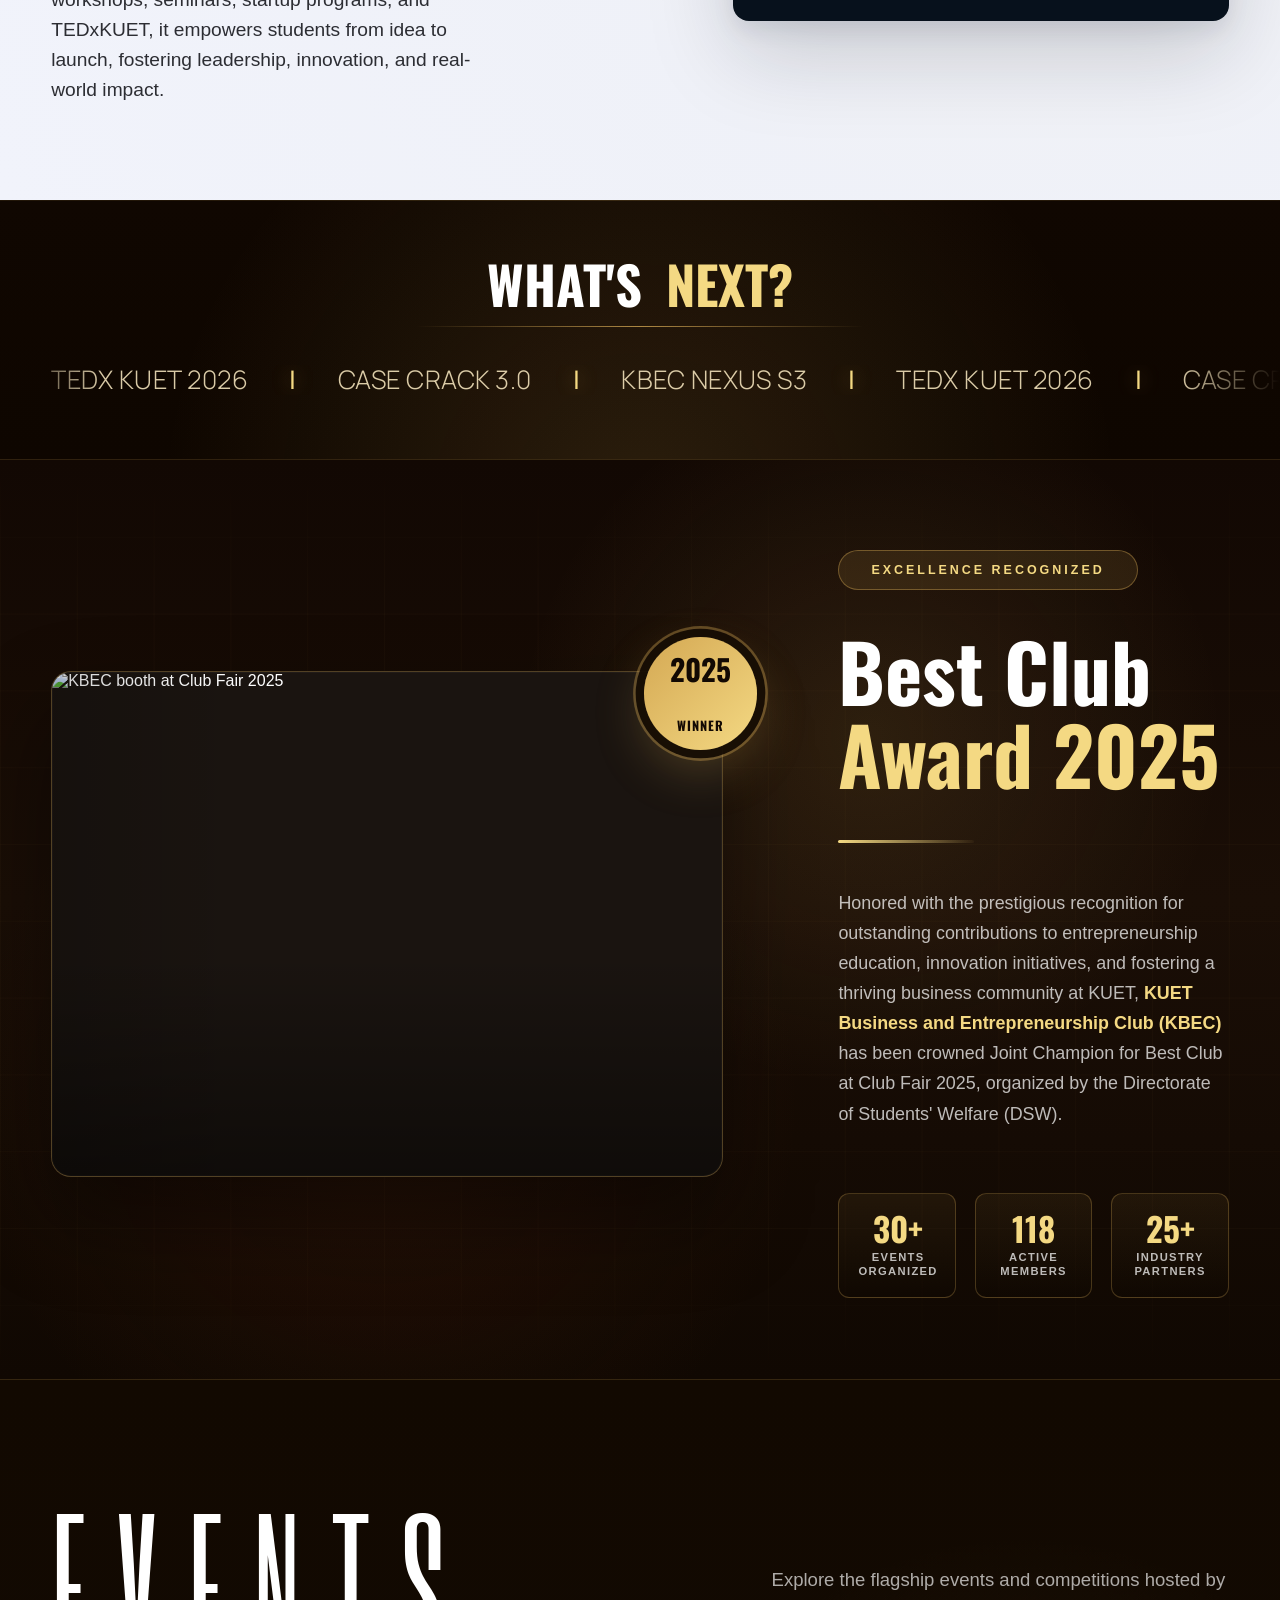
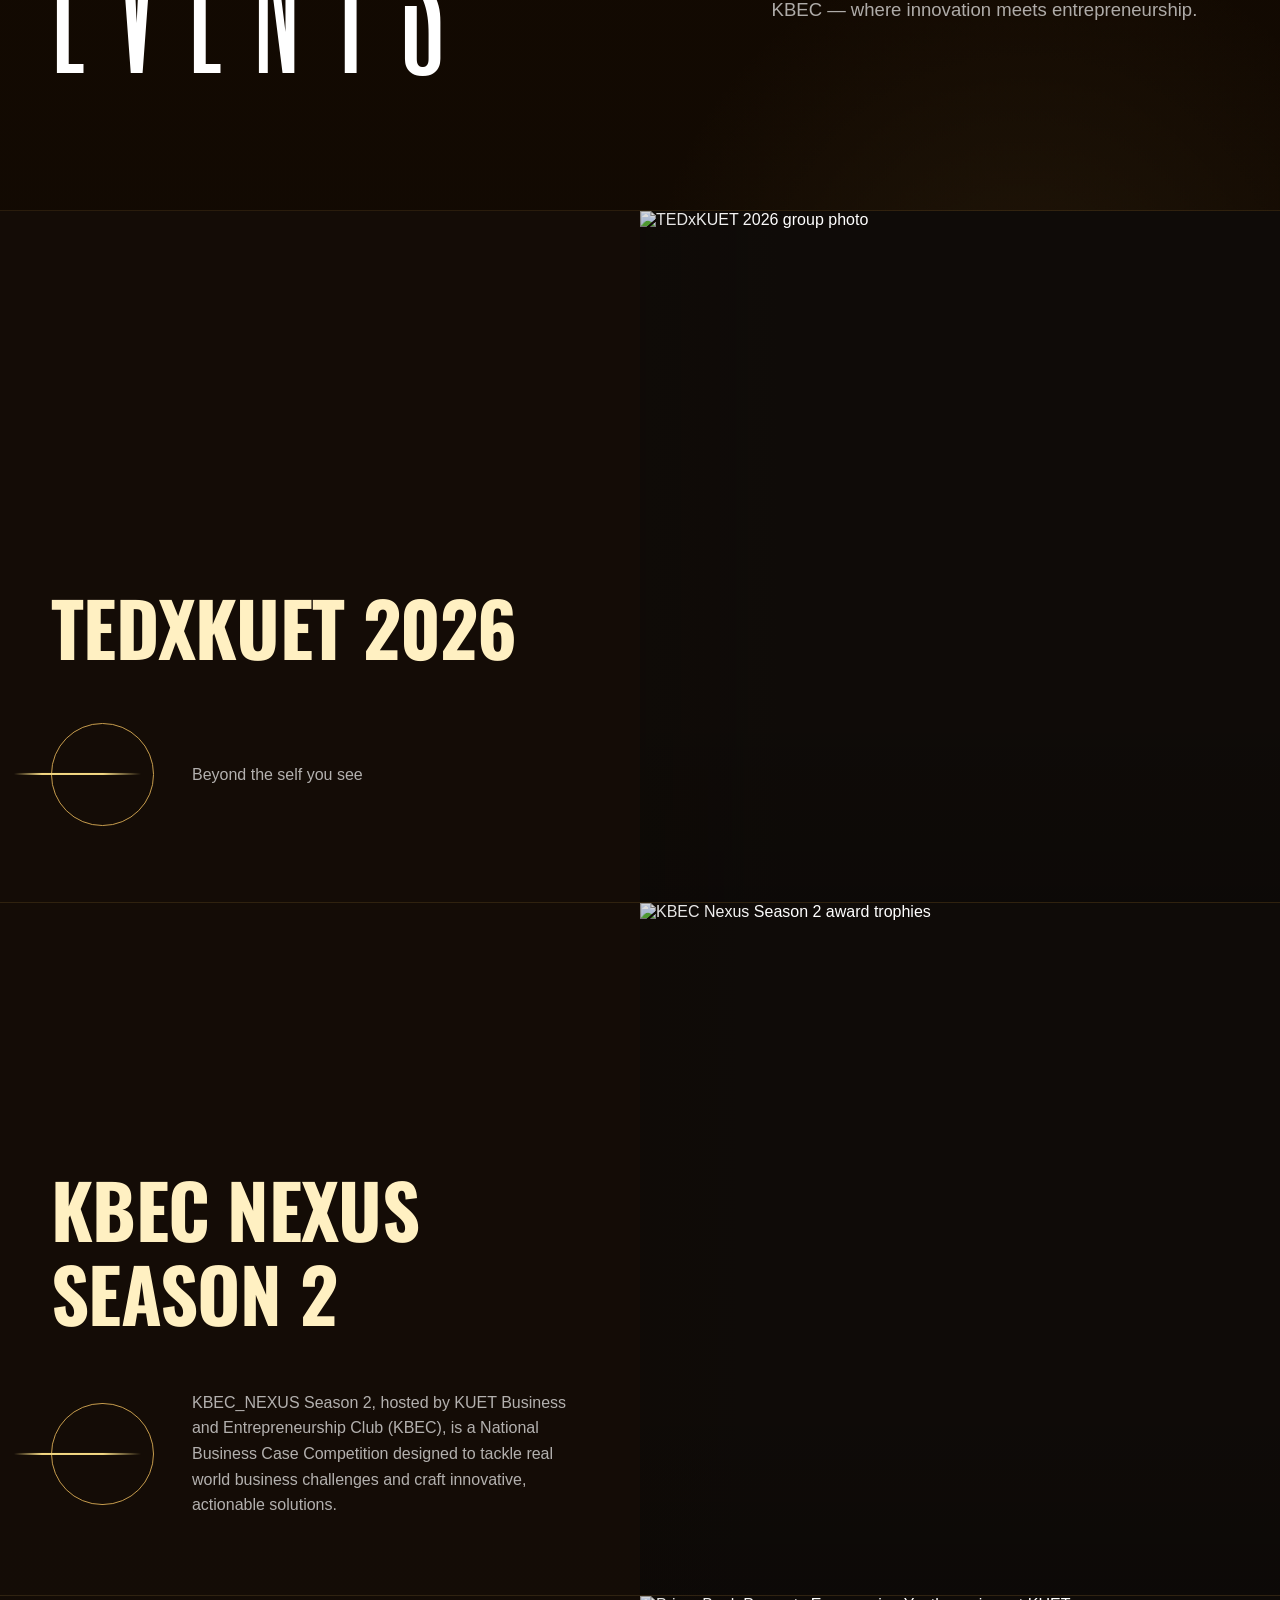
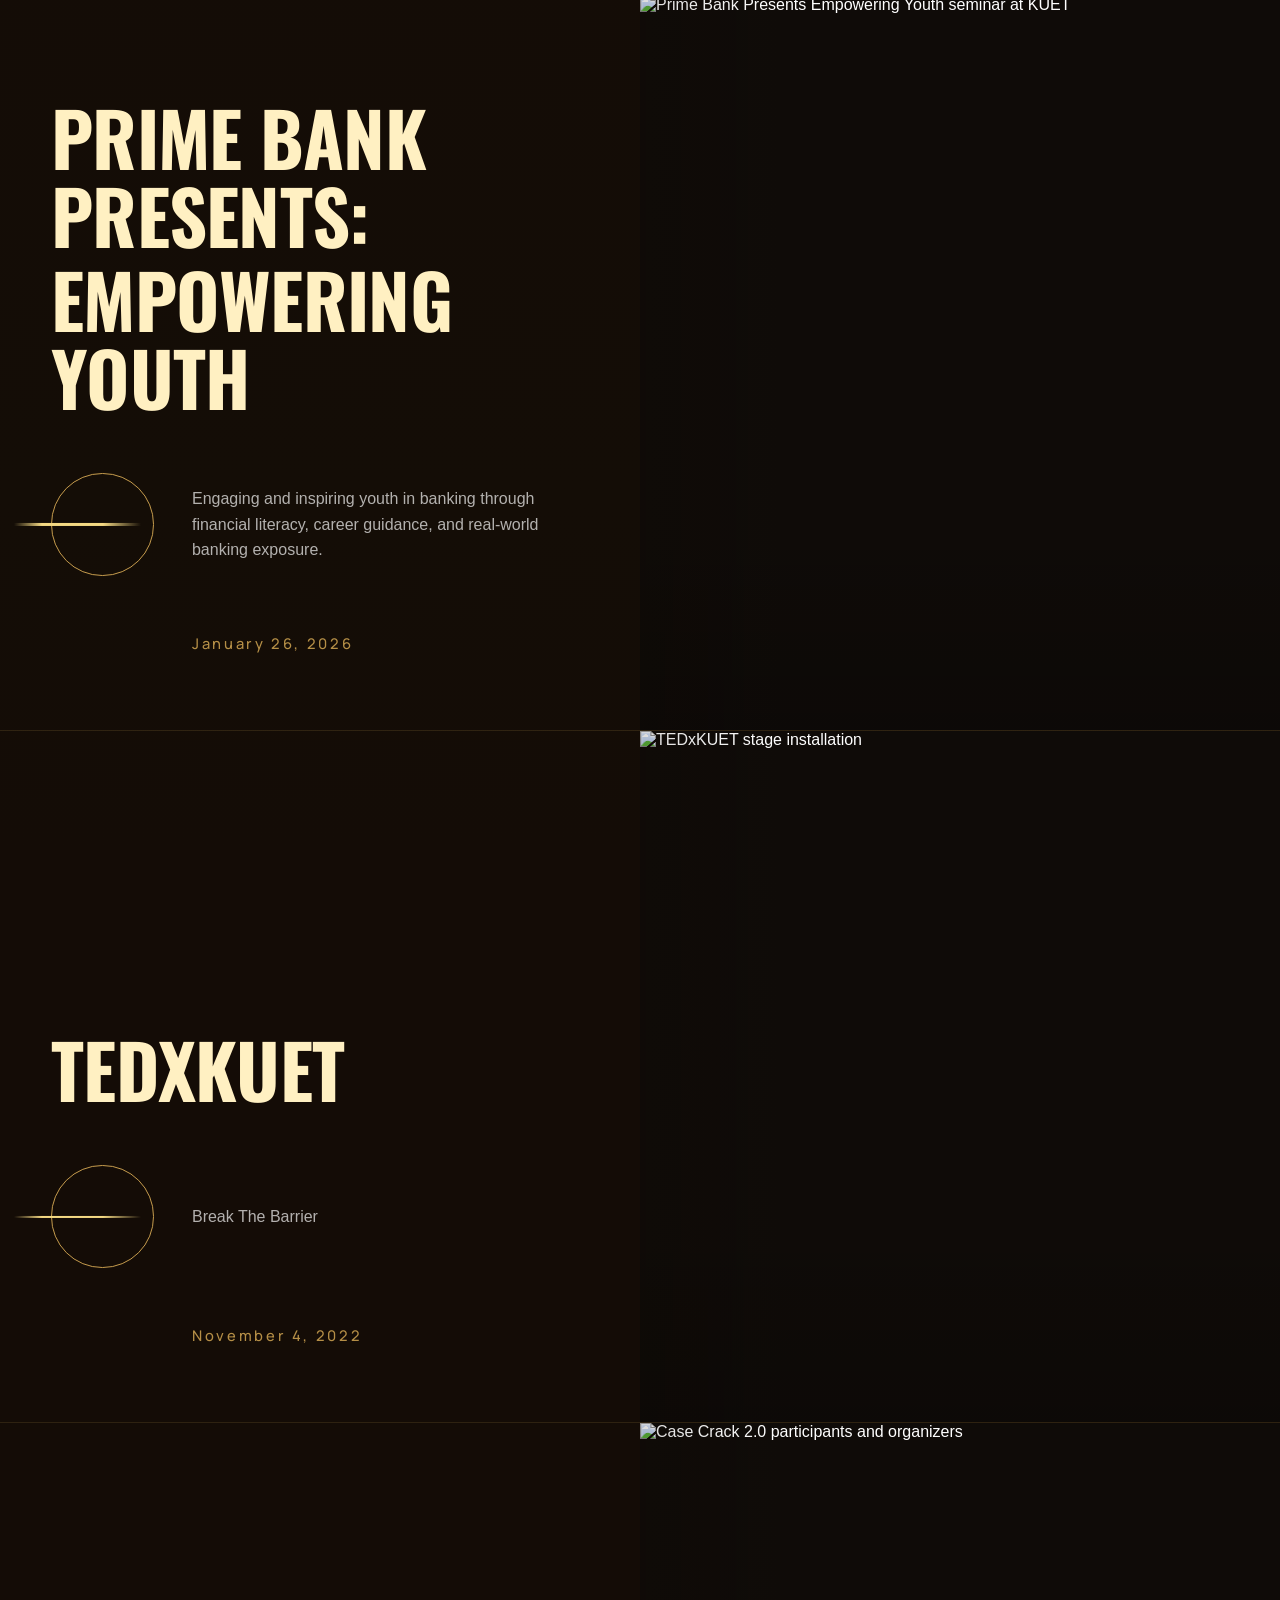
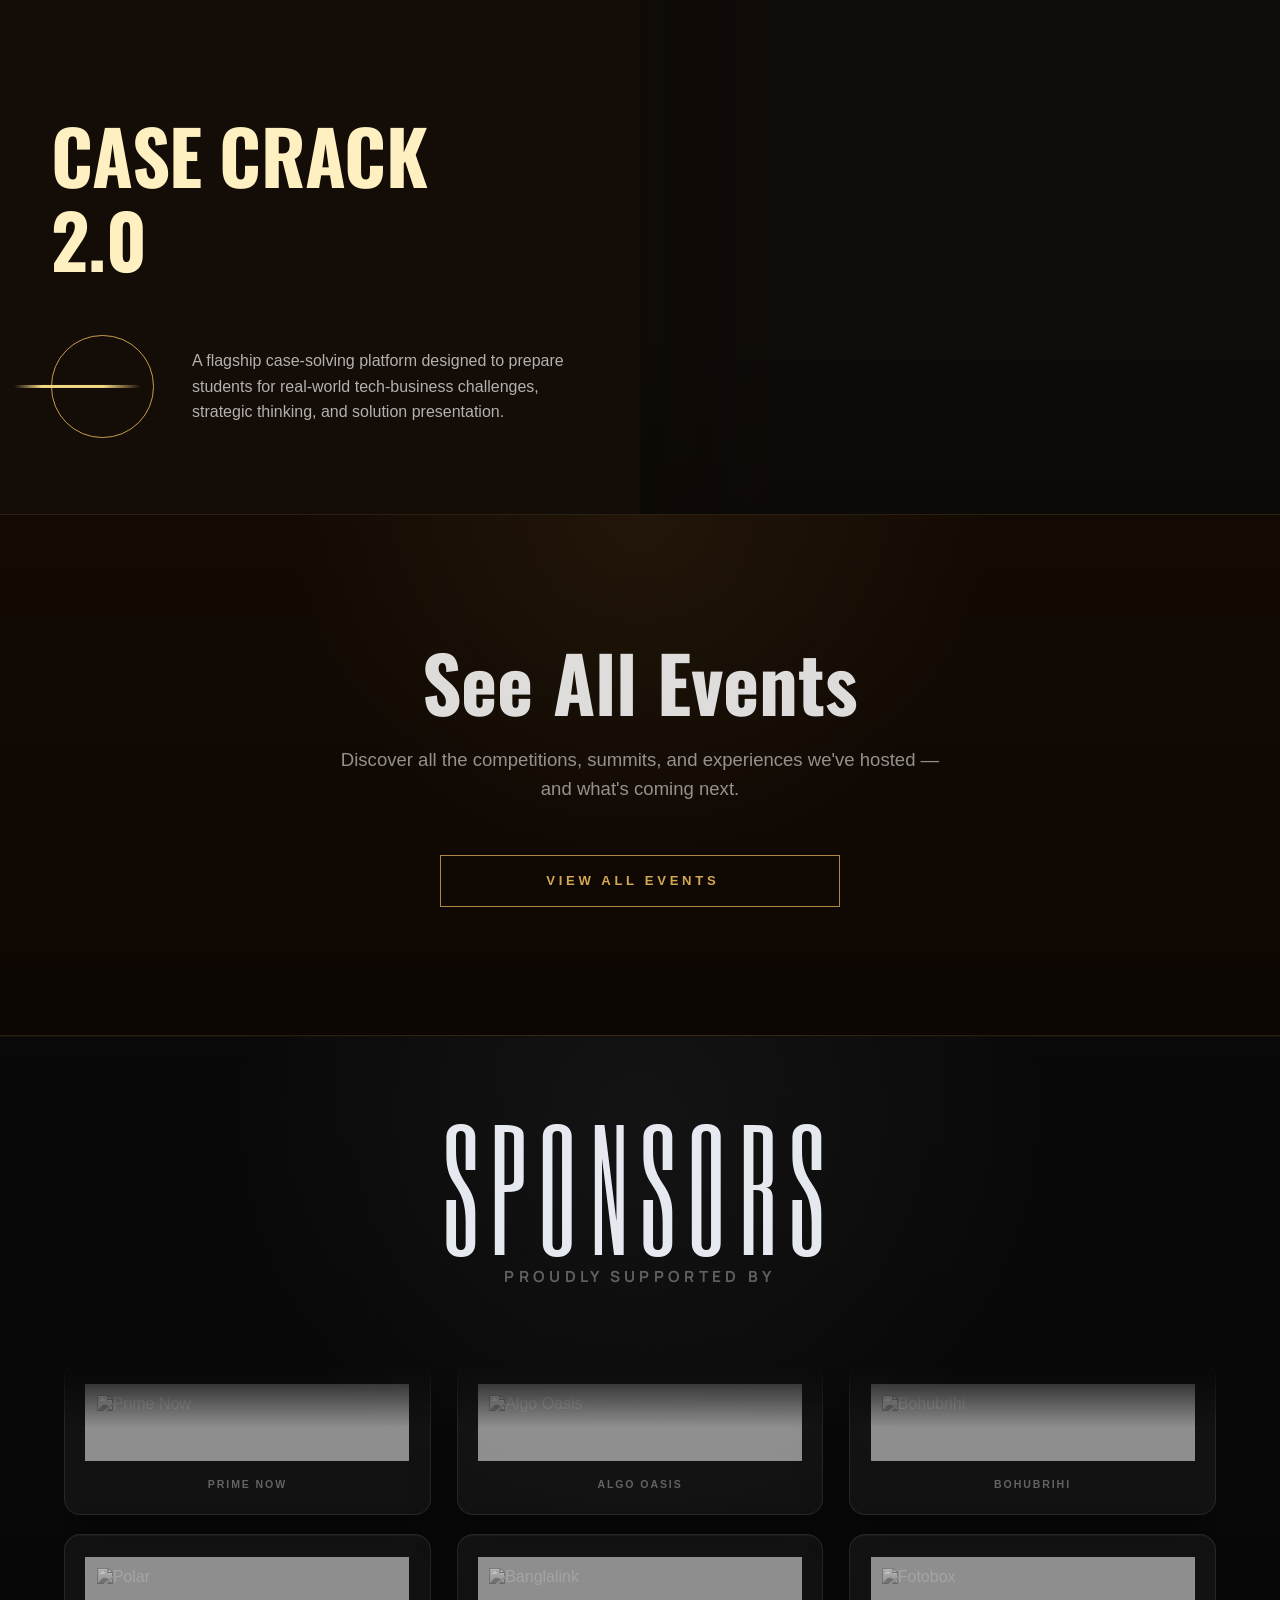
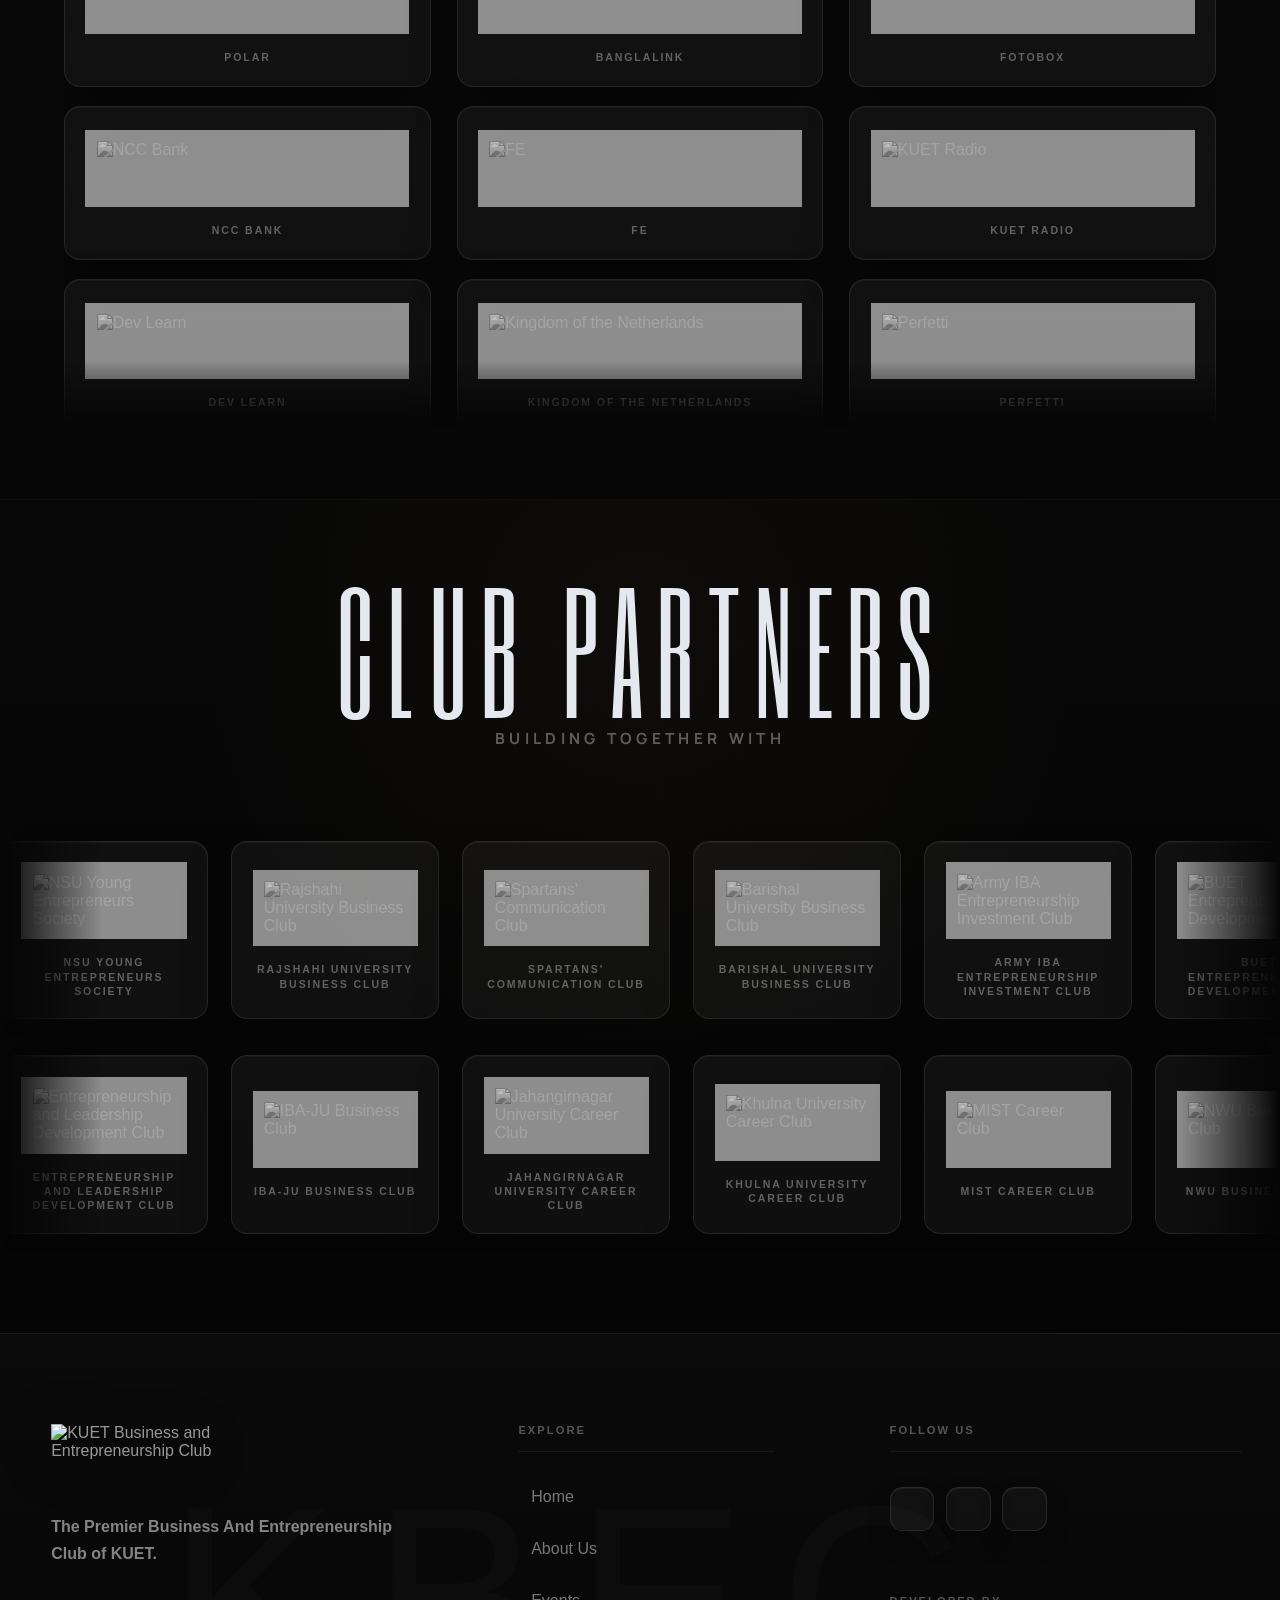
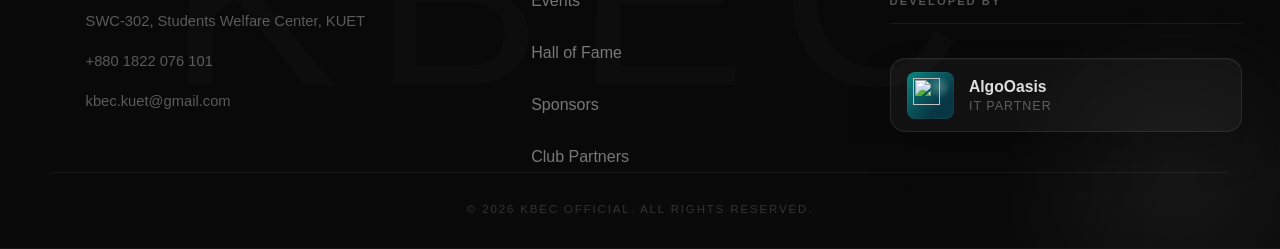
==== commit f9ab8048: "refactored navbar" ====
--- a/index.html
+++ b/index.html
@@ -14,60 +14,11 @@
       href="https://fonts.googleapis.com/css2?family=Manrope:wght@300;400;500;700;800&family=Oswald:wght@300;400;500;600;700&family=Six+Caps&display=swap"
       rel="stylesheet"
     />
+    <link rel="stylesheet" href="styles/site-layout.css" />
     <link rel="stylesheet" href="styles/styles.css" />
   </head>
   <body>
-    <nav class="hero-topbar" aria-label="Primary">
-      <img
-        class="club-logo"
-        src="https://www.kbec-official.org/assets/kbeclogoDarkBG-BXKv6nqZ.svg"
-        alt="KUET Business and Entrepreneurship Club"
-        width="360"
-        height="80"
-      />
-      <div class="hero-actions">
-        <button
-          class="sound-toggle"
-          type="button"
-          aria-label="Turn sound on"
-          aria-pressed="false"
-          data-state="muted"
-        >
-          <span class="sound-bars" aria-hidden="true">
-            <span></span>
-            <span></span>
-            <span></span>
-            <span></span>
-            <span></span>
-          </span>
-        </button>
-        <button
-          class="menu-button"
-          type="button"
-          aria-expanded="false"
-          aria-controls="site-menu"
-        >
-          <span class="menu-label">Menu</span>
-          <span class="menu-dots" aria-hidden="true">
-            <span></span>
-            <span></span>
-          </span>
-        </button>
-        <a class="register-button" href="register.html">Register</a>
-      </div>
-    </nav>
-
-    <div class="site-menu" id="site-menu" aria-hidden="true">
-      <a href="#top">Home</a>
-      <a href="#about">About Us</a>
-      <a href="#events">Events</a>
-      <a href="#sponsors">Sponsors</a>
-      <a href="#hall-of-fame">Hall of Fame</a>
-      <a href="#partners">Club Partners</a>
-      <a href="#alumni">Alumni</a>
-      <a href="#executive-panel">Executive Panel</a>
-      <a href="#faculty-advisors">Faculty Advisors</a>
-    </div>
+    <div data-site-header></div>
 
     <header class="hero" id="top">
       <video class="hero-video" autoplay muted loop playsinline>
@@ -580,192 +531,8 @@
       </div>
     </section>
 
-    <footer class="site-footer" aria-labelledby="footer-title">
-      <div class="footer-watermark" aria-hidden="true">KBEC</div>
-
-      <div class="footer-main">
-        <section class="footer-brand" aria-labelledby="footer-title">
-          <img
-            class="footer-logo"
-            src="https://www.kbec-official.org/assets/kbeclogoDarkBG-BXKv6nqZ.svg"
-            alt="KUET Business and Entrepreneurship Club"
-            width="360"
-            height="80"
-          />
-          <h2 class="visually-hidden" id="footer-title">
-            KUET Business and Entrepreneurship Club
-          </h2>
-          <p class="footer-tagline">
-            The Premier Business And Entrepreneurship Club of KUET.
-          </p>
-
-          <address class="footer-contact">
-            <a
-              href="https://maps.google.com/?q=SWC-302%2C%20Students%20Welfare%20Center%2C%20KUET"
-            >
-              <i class="fa-solid fa-location-dot" aria-hidden="true"></i>
-              <span>SWC-302, Students Welfare Center, KUET</span>
-            </a>
-            <a href="tel:+8801822076101">
-              <i class="fa-solid fa-phone" aria-hidden="true"></i>
-              <span>+880 1822 076 101</span>
-            </a>
-            <a href="mailto:kbec.kuet@gmail.com">
-              <i class="fa-regular fa-envelope" aria-hidden="true"></i>
-              <span>kbec.kuet@gmail.com</span>
-            </a>
-          </address>
-        </section>
-
-        <nav class="footer-column footer-explore" aria-label="Footer">
-          <h3>Explore</h3>
-          <ul>
-            <li><a href="#top">Home</a></li>
-            <li><a href="#events">Events</a></li>
-            <li><a href="#hall-of-fame">Hall of Fame</a></li>
-            <li><a href="#alumni">Alumni</a></li>
-            <li><a href="#faculty-advisors">Faculty Advisors</a></li>
-          </ul>
-        </nav>
-
-        <section class="footer-column footer-social" aria-label="Social links">
-          <h3>Follow Us</h3>
-          <div class="social-links">
-            <a
-              href="https://www.facebook.com/KBEC.official/"
-              aria-label="Facebook"
-            >
-              <i class="fa-brands fa-facebook-f" aria-hidden="true"></i>
-            </a>
-            <a
-              href="https://www.linkedin.com/company/kuet-business-and-entrepreneurship-club/"
-              aria-label="LinkedIn"
-            >
-              <i class="fa-brands fa-linkedin-in" aria-hidden="true"></i>
-            </a>
-            <a
-              href="https://www.instagram.com/kbec.kuet/"
-              aria-label="Instagram"
-            >
-              <i class="fa-brands fa-instagram" aria-hidden="true"></i>
-            </a>
-          </div>
-
-          <div class="developer-block">
-            <h3>Developed By</h3>
-            <a
-              class="developer-card"
-              href="https://algo-oasis.com/"
-              aria-label="AlgoOasis"
-            >
-              <span class="developer-mark" aria-hidden="true">
-                <img
-                  src="https://www.kbec-official.org/assets/algooasis-Da9gRbl-.png"
-                  alt=""
-                  loading="lazy"
-                />
-              </span>
-              <span>
-                <strong>AlgoOasis</strong>
-                <small>IT Partner</small>
-              </span>
-            </a>
-          </div>
-        </section>
-      </div>
-
-      <p class="footer-bottom">
-        &copy; 2026 KBEC Official. All Rights Reserved.
-      </p>
-    </footer>
-
-    <a
-      class="back-to-top"
-      href="#top"
-      aria-label="Back to top"
-      aria-hidden="true"
-      tabindex="-1"
-    >
-      <i class="fa-solid fa-arrow-up" aria-hidden="true"></i>
-    </a>
-
-    <section class="modal" id="register-modal" aria-label="Registration form">
-      <a href="#top" class="modal-backdrop" aria-label="Close"></a>
-      <div class="modal-card">
-        <div class="modal-head">
-          <h2>Register Now</h2>
-          <a class="close-modal" href="#top" aria-label="Close">
-            <i class="fa-solid fa-xmark" aria-hidden="true"></i>
-          </a>
-        </div>
-
-        <form action="#" method="post" class="form">
-          <label for="fullname">Full Name</label>
-          <input type="text" id="fullname" name="fullname" required />
-
-          <fieldset class="radio-group">
-            <legend>Gender</legend>
-            <div class="radio-row">
-              <label class="radio-option" for="gender-male">
-                <input
-                  type="radio"
-                  id="gender-male"
-                  name="gender"
-                  value="male"
-                  required
-                />
-                Male
-              </label>
-              <label class="radio-option" for="gender-female">
-                <input
-                  type="radio"
-                  id="gender-female"
-                  name="gender"
-                  value="female"
-                />
-                Female
-              </label>
-              <label class="radio-option" for="gender-other">
-                <input
-                  type="radio"
-                  id="gender-other"
-                  name="gender"
-                  value="other"
-                />
-                Other
-              </label>
-            </div>
-          </fieldset>
-
-          <label for="department">Department</label>
-          <select id="department" name="department" required>
-            <option value="" selected disabled>Select department</option>
-            <option value="cse">CSE</option>
-            <option value="ece">ECE</option>
-            <option value="me">ME</option>
-            <option value="civil">Civil</option>
-            <option value="arch">Architecture</option>
-          </select>
-
-          <label for="roll">Roll</label>
-          <input type="text" id="roll" name="roll" required />
-
-          <label for="session">Session Info</label>
-          <input
-            type="text"
-            id="session"
-            name="session"
-            placeholder="e.g. 2023-24"
-            required
-          />
-
-          <label for="remarks">Remarks</label>
-          <textarea id="remarks" name="remarks" rows="3"></textarea>
-
-          <button type="submit">Submit Registration</button>
-        </form>
-      </div>
-    </section>
+    <div data-site-footer></div>
+    <script src="js/site-layout.js"></script>
     <script src="js/main.js"></script>
   </body>
 </html>
--- a/styles/site-layout.css
+++ b/styles/site-layout.css
@@ -0,0 +1,948 @@
+:root {
+  --brand: #f2b134;
+  --brand-soft: #f4d983;
+  --focus: rgba(242, 177, 52, 0.32);
+}
+
+body {
+  --container-x: clamp(2rem, 4vw, 5rem);
+  --container-y: clamp(1.25rem, 2.4vw, 3.2rem);
+}
+
+.visually-hidden {
+  position: absolute;
+  width: 1px;
+  height: 1px;
+  padding: 0;
+  overflow: hidden;
+  clip: rect(0, 0, 0, 0);
+  white-space: nowrap;
+  border: 0;
+}
+
+.hero-topbar {
+  position: fixed;
+  z-index: 10000;
+  top: var(--container-y);
+  left: var(--container-x);
+  right: var(--container-x);
+  display: flex;
+  align-items: center;
+  justify-content: space-between;
+  gap: 0.85rem;
+  padding: 0;
+  border-bottom: 1px solid transparent;
+  background: transparent;
+  opacity: 1;
+  transform: translate3d(0, 0, 0);
+  will-change: transform;
+  transition:
+    top 0.42s cubic-bezier(0.22, 1, 0.36, 1),
+    left 0.42s cubic-bezier(0.22, 1, 0.36, 1),
+    right 0.42s cubic-bezier(0.22, 1, 0.36, 1),
+    padding 0.42s cubic-bezier(0.22, 1, 0.36, 1),
+    background 0.45s ease,
+    border-color 0.45s ease,
+    box-shadow 0.45s ease,
+    opacity 0.32s ease,
+    transform 0.54s cubic-bezier(0.22, 1, 0.36, 1);
+}
+
+.hero-topbar.is-scrolled {
+  top: 0;
+  left: 0;
+  right: 0;
+  padding: clamp(0.55rem, 1vw, 0.82rem) var(--container-x);
+  background:
+    linear-gradient(
+      180deg,
+      rgba(3, 3, 3, 0.98) 0%,
+      rgba(3, 3, 3, 0.94) 72%,
+      rgba(3, 3, 3, 0.84) 100%
+    );
+  background-color: rgba(3, 3, 3, 0.96);
+  border-color: rgba(255, 255, 255, 0.075);
+  box-shadow:
+    inset 0 1px 0 rgba(255, 255, 255, 0.04),
+    0 1.1rem 3.5rem rgba(0, 0, 0, 0.24);
+  backdrop-filter: blur(18px) saturate(135%);
+  -webkit-backdrop-filter: blur(18px) saturate(135%);
+}
+
+.hero-topbar.is-hidden {
+  opacity: 0;
+  pointer-events: none;
+  transform: translate3d(0, calc(-100% - 1.8rem), 0);
+}
+
+.hero-topbar.is-scrolled + .site-menu {
+  top: clamp(3.8rem, 4.4vw, 4.7rem);
+}
+
+.club-logo-link {
+  display: inline-flex;
+  flex: 0 1 clamp(12.8rem, 17.6vw, 18.6rem);
+  width: clamp(12.8rem, 17.6vw, 18.6rem);
+  max-width: 48vw;
+  max-height: 3.75rem;
+  text-decoration: none;
+}
+
+.club-logo {
+  display: block;
+  width: 100%;
+  height: auto;
+  max-height: 3.75rem;
+  object-fit: contain;
+  filter: drop-shadow(0 3px 14px rgba(0, 0, 0, 0.62));
+}
+
+.hero-actions {
+  --nav-control-size: clamp(3rem, 3.15vw, 3.55rem);
+
+  display: flex;
+  align-items: center;
+  gap: clamp(0.55rem, 0.75vw, 0.8rem);
+  flex: 0 0 auto;
+}
+
+.sound-toggle,
+.menu-button,
+.register-button {
+  display: inline-flex;
+  align-items: center;
+  justify-content: center;
+  min-height: var(--nav-control-size);
+  flex: 0 0 auto;
+  color: #ffffff;
+  background:
+    linear-gradient(
+      180deg,
+      rgba(255, 255, 255, 0.15),
+      rgba(255, 255, 255, 0.08)
+    );
+  border: 1px solid rgba(255, 255, 255, 0.12);
+  border-radius: 999px;
+  box-shadow:
+    inset 0 1px 0 rgba(255, 255, 255, 0.1),
+    0 0.9rem 2rem rgba(0, 0, 0, 0.28);
+  backdrop-filter: blur(18px) saturate(135%);
+  -webkit-backdrop-filter: blur(18px) saturate(135%);
+  transition:
+    background 0.2s ease,
+    border-color 0.2s ease,
+    box-shadow 0.2s ease,
+    transform 0.2s ease;
+}
+
+.sound-toggle {
+  width: var(--nav-control-size);
+  padding: 0;
+  cursor: pointer;
+}
+
+.sound-toggle[hidden] {
+  display: none;
+}
+
+.menu-button {
+  gap: clamp(0.58rem, 0.72vw, 0.8rem);
+  min-width: clamp(7.35rem, 8.2vw, 9.35rem);
+  padding: 0.62rem clamp(1rem, 1.2vw, 1.35rem);
+  font-size: clamp(0.78rem, 0.88vw, 1.02rem);
+  font-weight: 800;
+  letter-spacing: 0.16em;
+  text-transform: uppercase;
+  white-space: nowrap;
+  cursor: pointer;
+}
+
+.register-button {
+  min-width: clamp(7.6rem, 8.5vw, 9.8rem);
+  padding: 0.62rem clamp(1rem, 1.25vw, 1.45rem);
+  color: rgba(15, 15, 15, 0.92);
+  background:
+    linear-gradient(
+      180deg,
+      rgba(255, 255, 255, 0.95),
+      rgba(255, 255, 255, 0.78)
+    );
+  border-color: rgba(255, 255, 255, 0.72);
+  text-decoration: none;
+  font-size: clamp(0.78rem, 0.88vw, 1.02rem);
+  font-weight: 900;
+  letter-spacing: 0.16em;
+  text-transform: uppercase;
+  white-space: nowrap;
+  box-shadow:
+    inset 0 1px 0 rgba(255, 255, 255, 0.78),
+    0 1rem 2.2rem rgba(0, 0, 0, 0.28),
+    0 0 2rem rgba(255, 255, 255, 0.08);
+}
+
+.sound-toggle:hover,
+.sound-toggle:focus-visible,
+.menu-button:hover,
+.menu-button:focus-visible,
+.register-button:hover,
+.register-button:focus-visible {
+  background:
+    linear-gradient(
+      180deg,
+      rgba(255, 255, 255, 0.24),
+      rgba(255, 255, 255, 0.12)
+    );
+  border-color: rgba(255, 255, 255, 0.22);
+  box-shadow:
+    0 18px 40px rgba(0, 0, 0, 0.34),
+    0 0 0 4px rgba(255, 255, 255, 0.08);
+  transform: translateY(-1px);
+}
+
+.register-button:hover,
+.register-button:focus-visible {
+  color: #0c0c0c;
+  background:
+    linear-gradient(
+      180deg,
+      rgba(255, 255, 255, 1),
+      rgba(244, 217, 131, 0.88)
+    );
+  border-color: rgba(244, 217, 131, 0.7);
+  box-shadow:
+    inset 0 1px 0 rgba(255, 255, 255, 0.86),
+    0 18px 42px rgba(0, 0, 0, 0.34),
+    0 0 2.3rem rgba(212, 168, 83, 0.18);
+}
+
+.sound-toggle:focus-visible,
+.menu-button:focus-visible,
+.register-button:focus-visible,
+.club-logo-link:focus-visible {
+  outline: 3px solid var(--focus);
+  outline-offset: 4px;
+}
+
+.sound-toggle:active,
+.menu-button:active,
+.register-button:active {
+  transform: translateY(0);
+}
+
+.sound-bars {
+  display: flex;
+  align-items: center;
+  justify-content: center;
+  gap: 0.18rem;
+  height: 1.25rem;
+}
+
+.sound-bars span {
+  display: block;
+  width: 0.13rem;
+  height: 0.72rem;
+  background: currentColor;
+  border-radius: 999px;
+  transform-origin: center;
+  transition:
+    height 0.2s ease,
+    opacity 0.2s ease,
+    transform 0.2s ease;
+}
+
+.sound-bars span:nth-child(1),
+.sound-bars span:nth-child(5) {
+  height: 0.52rem;
+}
+
+.sound-bars span:nth-child(2),
+.sound-bars span:nth-child(4) {
+  height: 0.9rem;
+}
+
+.sound-bars span:nth-child(3) {
+  height: 1.18rem;
+}
+
+.sound-toggle[data-state='muted'] .sound-bars span {
+  opacity: 0.68;
+}
+
+.sound-toggle[data-state='sound'] .sound-bars span {
+  animation: soundWave 0.8s ease-in-out infinite alternate;
+}
+
+.sound-toggle[data-state='sound'] .sound-bars span:nth-child(2),
+.sound-toggle[data-state='sound'] .sound-bars span:nth-child(4) {
+  animation-delay: 0.08s;
+}
+
+.sound-toggle[data-state='sound'] .sound-bars span:nth-child(3) {
+  animation-delay: 0.16s;
+}
+
+.menu-dots {
+  display: inline-flex;
+  align-items: center;
+  gap: 0.28rem;
+}
+
+.menu-dots span {
+  display: block;
+  width: 0.25rem;
+  height: 0.25rem;
+  background: currentColor;
+  border-radius: 50%;
+}
+
+.site-menu {
+  position: fixed;
+  top: calc(var(--container-y) + 3.5rem);
+  right: var(--container-x);
+  z-index: 10010;
+  display: grid;
+  gap: 0.15rem;
+  width: min(24rem, calc(100vw - (var(--container-x) * 2)));
+  max-height: calc(100dvh - 7rem);
+  overflow: auto;
+  padding: clamp(1.1rem, 2.2vw, 1.65rem);
+  color: #ffffff;
+  background:
+    linear-gradient(
+      145deg,
+      rgba(255, 255, 255, 0.28),
+      rgba(255, 255, 255, 0.12)
+    );
+  border: 1px solid rgba(255, 255, 255, 0.3);
+  border-radius: 1.4rem;
+  box-shadow:
+    inset 0 1px 0 rgba(255, 255, 255, 0.32),
+    0 26px 70px rgba(0, 0, 0, 0.36);
+  backdrop-filter: blur(24px) saturate(150%);
+  -webkit-backdrop-filter: blur(24px) saturate(150%);
+  opacity: 0;
+  pointer-events: none;
+  transform: translateY(-0.6rem) scale(0.98);
+  transform-origin: top right;
+  transition:
+    opacity 0.22s ease,
+    transform 0.22s ease;
+}
+
+.site-menu.is-open {
+  opacity: 1;
+  pointer-events: auto;
+  transform: translateY(0) scale(1);
+}
+
+.site-menu a {
+  display: flex;
+  align-items: center;
+  min-height: 3.1rem;
+  padding: 0.6rem 0.7rem;
+  color: inherit;
+  border-radius: 0.9rem;
+  text-decoration: none;
+  font-size: clamp(1rem, 1.2vw, 1.22rem);
+  font-weight: 700;
+  letter-spacing: 0.13em;
+  text-transform: uppercase;
+  transition:
+    background 0.18s ease,
+    color 0.18s ease,
+    transform 0.18s ease;
+}
+
+.site-menu a:hover,
+.site-menu a:focus-visible {
+  color: #101010;
+  background: rgba(255, 255, 255, 0.78);
+  transform: translateX(0.16rem);
+}
+
+.site-menu a:focus-visible {
+  outline: 3px solid var(--focus);
+  outline-offset: 2px;
+}
+
+.back-to-top {
+  position: fixed;
+  right: var(--container-x);
+  bottom: clamp(1.25rem, 3vw, 2.4rem);
+  z-index: 10020;
+  display: grid;
+  place-items: center;
+  width: 3.25rem;
+  height: 3.25rem;
+  color: var(--brand);
+  background: rgba(17, 12, 5, 0.95);
+  border: 2px solid rgba(242, 177, 52, 0.86);
+  border-radius: 50%;
+  box-shadow:
+    0 0.9rem 2.4rem rgba(0, 0, 0, 0.22),
+    0 0 0 0.35rem rgba(242, 177, 52, 0.1);
+  text-decoration: none;
+  font-size: 1.65rem;
+  font-weight: 800;
+  line-height: 1;
+  opacity: 0;
+  visibility: hidden;
+  pointer-events: none;
+  transform: translateY(0.75rem) scale(0.94);
+  transition:
+    opacity 0.18s ease,
+    visibility 0.18s ease,
+    transform 0.18s ease,
+    background 0.18s ease;
+}
+
+.back-to-top i {
+  font-size: 1.28rem;
+}
+
+.back-to-top.is-visible {
+  opacity: 1;
+  visibility: visible;
+  pointer-events: auto;
+  transform: translateY(0) scale(1);
+}
+
+.back-to-top.is-visible:hover,
+.back-to-top.is-visible:focus-visible {
+  background: #050302;
+  transform: translateY(-0.16rem) scale(1);
+}
+
+.back-to-top:focus-visible {
+  outline: 3px solid var(--focus);
+  outline-offset: 4px;
+}
+
+.site-footer {
+  position: relative;
+  isolation: isolate;
+  overflow: hidden;
+  min-height: clamp(30rem, 49vh, 36rem);
+  padding:
+    clamp(5.5rem, 10vh, 7.2rem) var(--container-x)
+    clamp(4.8rem, 9vh, 6rem);
+  color: rgba(255, 255, 255, 0.58);
+  background:
+    radial-gradient(
+      circle at 92% 86%,
+      rgba(255, 255, 255, 0.05),
+      transparent 11rem
+    ),
+    linear-gradient(180deg, #0b0b0c, #080808 42%, #0a0a0a);
+  border-top: 1px solid rgba(255, 255, 255, 0.06);
+  border-bottom: 1px solid rgba(255, 255, 255, 0.05);
+}
+
+.footer-main {
+  position: relative;
+  z-index: 1;
+  display: grid;
+  grid-template-columns: minmax(22rem, 1.05fr) minmax(16rem, 0.9fr)
+    minmax(22rem, 0.95fr);
+  gap: clamp(4rem, 9vw, 10.5rem);
+  align-items: start;
+}
+
+.footer-watermark {
+  position: absolute;
+  z-index: 0;
+  left: 45.5%;
+  top: 51%;
+  transform: translate(-50%, -50%);
+  color: rgba(255, 255, 255, 0.02);
+  font-family: Impact, Haettenschweiler, 'Arial Narrow Bold', sans-serif;
+  font-size: clamp(12rem, 20vw, 22rem);
+  line-height: 0.8;
+  letter-spacing: 0.13em;
+  text-transform: uppercase;
+  white-space: nowrap;
+  pointer-events: none;
+}
+
+.footer-logo {
+  display: block;
+  width: clamp(13.5rem, 15.5vw, 18.2rem);
+  max-width: 100%;
+  height: auto;
+  margin-bottom: clamp(2rem, 3.3vw, 2.7rem);
+  filter: drop-shadow(0 0.55rem 1.8rem rgba(0, 0, 0, 0.45));
+}
+
+.footer-tagline {
+  max-width: 28rem;
+  margin: 0 0 clamp(2rem, 3.4vw, 2.9rem);
+  color: rgba(255, 255, 255, 0.5);
+  font-size: clamp(1rem, 1.02vw, 1.18rem);
+  font-weight: 700;
+  line-height: 1.68;
+}
+
+.footer-contact {
+  display: grid;
+  gap: 1.22rem;
+  font-style: normal;
+}
+
+.footer-contact a,
+.footer-explore a,
+.social-links a,
+.developer-card {
+  color: inherit;
+  text-decoration: none;
+}
+
+.footer-contact a {
+  display: flex;
+  align-items: center;
+  gap: 0.9rem;
+  max-width: max-content;
+  color: rgba(255, 255, 255, 0.33);
+  font-size: clamp(0.92rem, 0.95vw, 1.08rem);
+  line-height: 1.4;
+  transition:
+    color 0.18s ease,
+    transform 0.18s ease;
+}
+
+.footer-contact i {
+  flex: 0 0 auto;
+  width: 1.25rem;
+  height: 1.25rem;
+  display: inline-grid;
+  place-items: center;
+  font-size: 1.08rem;
+  line-height: 1;
+}
+
+.footer-contact a:hover,
+.footer-contact a:focus-visible,
+.footer-explore a:hover,
+.footer-explore a:focus-visible {
+  color: rgba(255, 255, 255, 0.82);
+  transform: translateX(0.14rem);
+}
+
+.footer-column h3 {
+  margin: 0 0 2.15rem;
+  padding-bottom: 0.95rem;
+  color: rgba(255, 255, 255, 0.31);
+  border-bottom: 1px solid rgba(255, 255, 255, 0.065);
+  font-size: clamp(0.7rem, 0.74vw, 0.86rem);
+  font-weight: 900;
+  letter-spacing: 0.18em;
+  line-height: 1.1;
+  text-transform: uppercase;
+}
+
+.footer-explore ul {
+  display: grid;
+  gap: clamp(1.45rem, 2.5vw, 2rem);
+  margin: 0;
+  padding: 0 0 0 clamp(0.5rem, 1vw, 0.95rem);
+  list-style: none;
+}
+
+.footer-explore a {
+  display: inline-block;
+  color: rgba(255, 255, 255, 0.45);
+  font-size: clamp(1rem, 1.03vw, 1.18rem);
+  line-height: 1.25;
+  transition:
+    color 0.18s ease,
+    transform 0.18s ease;
+}
+
+.social-links {
+  display: flex;
+  align-items: center;
+  gap: 0.72rem;
+  margin-bottom: clamp(2.8rem, 5vw, 4.25rem);
+}
+
+.social-links a {
+  display: grid;
+  place-items: center;
+  width: clamp(2.8rem, 3vw, 3.35rem);
+  height: clamp(2.8rem, 3vw, 3.35rem);
+  color: rgba(255, 255, 255, 0.45);
+  background: rgba(255, 255, 255, 0.035);
+  border: 1px solid rgba(255, 255, 255, 0.1);
+  border-radius: 0.78rem;
+  box-shadow:
+    inset 0 1px 0 rgba(255, 255, 255, 0.05),
+    0 0.8rem 1.6rem rgba(0, 0, 0, 0.18);
+  transition:
+    color 0.18s ease,
+    background 0.18s ease,
+    border-color 0.18s ease,
+    transform 0.18s ease;
+}
+
+.social-links i {
+  font-size: 1.22rem;
+  line-height: 1;
+}
+
+.social-links a:hover,
+.social-links a:focus-visible {
+  color: #ffffff;
+  background: rgba(255, 255, 255, 0.08);
+  border-color: rgba(255, 255, 255, 0.18);
+  transform: translateY(-0.15rem);
+}
+
+.footer-contact a:focus-visible,
+.footer-explore a:focus-visible,
+.social-links a:focus-visible,
+.developer-card:focus-visible {
+  outline: 3px solid rgba(242, 177, 52, 0.24);
+  outline-offset: 4px;
+}
+
+.developer-block h3 {
+  margin-bottom: clamp(1.65rem, 2.7vw, 2.2rem);
+}
+
+.developer-card {
+  display: flex;
+  align-items: center;
+  gap: 0.95rem;
+  width: min(100%, 23rem);
+  padding: 0.8rem 1.05rem;
+  color: rgba(255, 255, 255, 0.88);
+  background: rgba(255, 255, 255, 0.035);
+  border: 1px solid rgba(255, 255, 255, 0.09);
+  border-radius: 0.95rem;
+  box-shadow:
+    inset 0 1px 0 rgba(255, 255, 255, 0.04),
+    0 1.3rem 2.6rem rgba(0, 0, 0, 0.2);
+  transition:
+    background 0.18s ease,
+    border-color 0.18s ease,
+    transform 0.18s ease;
+}
+
+.developer-card:hover,
+.developer-card:focus-visible {
+  background: rgba(255, 255, 255, 0.06);
+  border-color: rgba(255, 255, 255, 0.15);
+  transform: translateY(-0.16rem);
+}
+
+.developer-mark {
+  display: grid;
+  place-items: center;
+  flex: 0 0 auto;
+  width: 2.9rem;
+  height: 2.9rem;
+  color: #e8ffff;
+  background:
+    radial-gradient(circle at 68% 32%, rgba(255, 255, 255, 0.25), transparent 25%),
+    linear-gradient(135deg, #0b847f, #083645 72%);
+  border-radius: 0.5rem;
+  line-height: 1;
+  box-shadow: inset 0 0 0 1px rgba(255, 255, 255, 0.04);
+}
+
+.developer-mark img {
+  display: block;
+  width: 76%;
+  height: 76%;
+  object-fit: contain;
+}
+
+.developer-card strong,
+.developer-card small {
+  display: block;
+}
+
+.developer-card strong {
+  margin-bottom: 0.18rem;
+  color: rgba(255, 255, 255, 0.86);
+  font-size: clamp(0.98rem, 1vw, 1.15rem);
+  line-height: 1.15;
+}
+
+.developer-card small {
+  color: rgba(255, 255, 255, 0.32);
+  font-size: 0.78rem;
+  letter-spacing: 0.08em;
+  text-transform: uppercase;
+}
+
+.footer-bottom {
+  position: absolute;
+  left: var(--container-x);
+  right: var(--container-x);
+  bottom: clamp(1.65rem, 3.4vh, 2.2rem);
+  z-index: 1;
+  margin: 0;
+  padding-top: clamp(1.35rem, 2.6vw, 1.75rem);
+  color: rgba(255, 255, 255, 0.17);
+  border-top: 1px solid rgba(255, 255, 255, 0.05);
+  font-size: clamp(0.72rem, 0.76vw, 0.88rem);
+  font-weight: 500;
+  letter-spacing: 0.16em;
+  line-height: 1.4;
+  text-align: center;
+  text-transform: uppercase;
+}
+
+@keyframes soundWave {
+  from {
+    transform: scaleY(0.66);
+  }
+
+  to {
+    transform: scaleY(1.18);
+  }
+}
+
+@media (min-width: 1600px) {
+  body {
+    --container-x: clamp(3.25rem, 4vw, 5.5rem);
+    --container-y: clamp(3rem, 3vw, 4rem);
+  }
+
+  .site-footer {
+    min-height: clamp(29rem, 45vh, 34rem);
+    padding-top: clamp(5.6rem, 9vh, 7rem);
+  }
+}
+
+@media (max-width: 1024px) {
+  body {
+    --container-x: clamp(1.2rem, 3.6vw, 2.25rem);
+    --container-y: clamp(0.85rem, 2.2vw, 1.3rem);
+  }
+
+  .club-logo-link {
+    flex-basis: clamp(11.5rem, 29vw, 15rem);
+    width: clamp(11.5rem, 29vw, 15rem);
+    max-height: 3.25rem;
+  }
+
+  .club-logo {
+    max-height: 3.25rem;
+  }
+
+  .site-footer {
+    min-height: auto;
+    padding-top: clamp(4.6rem, 9vh, 5.8rem);
+    padding-bottom: clamp(5.6rem, 11vh, 6.7rem);
+  }
+
+  .footer-main {
+    grid-template-columns: minmax(18rem, 1fr) minmax(18rem, 1fr);
+    gap: clamp(2.8rem, 6vw, 4.5rem);
+  }
+
+  .footer-brand {
+    grid-column: 1 / -1;
+  }
+
+  .footer-watermark {
+    left: 58%;
+    top: 45%;
+    font-size: clamp(10rem, 30vw, 18rem);
+  }
+}
+
+@media (max-width: 760px) {
+  body {
+    --container-x: clamp(1rem, 4.5vw, 1.4rem);
+    --container-y: clamp(0.75rem, 3vw, 1rem);
+  }
+
+  .hero-topbar {
+    gap: 0.65rem;
+  }
+
+  .club-logo-link {
+    flex-basis: min(41vw, 10.25rem);
+    width: min(41vw, 10.25rem);
+    max-height: 2.75rem;
+  }
+
+  .club-logo {
+    max-height: 2.75rem;
+  }
+
+  .hero-actions {
+    gap: 0.34rem;
+  }
+
+  .sound-toggle {
+    width: 2.3rem;
+    min-height: 2.3rem;
+  }
+
+  .menu-button,
+  .register-button {
+    min-width: auto;
+    min-height: 2.3rem;
+    padding: 0.44rem 0.68rem;
+    font-size: 0.62rem;
+    letter-spacing: 0.1em;
+  }
+
+  .site-menu {
+    top: calc(var(--container-y) + 2.7rem);
+    width: min(21rem, calc(100vw - (var(--container-x) * 2)));
+    padding: 0.95rem;
+    border-radius: 1.1rem;
+  }
+
+  .site-menu a {
+    min-height: 2.65rem;
+    padding: 0.48rem 0.55rem;
+    font-size: 0.86rem;
+    letter-spacing: 0.1em;
+  }
+
+  .back-to-top {
+    width: 2.75rem;
+    height: 2.75rem;
+    font-size: 1.35rem;
+  }
+
+  .site-footer {
+    padding:
+      clamp(3.8rem, 9vh, 4.8rem) var(--container-x)
+      clamp(6rem, 12vh, 7rem);
+  }
+
+  .footer-main {
+    grid-template-columns: 1fr;
+    gap: 3rem;
+  }
+
+  .footer-watermark {
+    left: 50%;
+    top: 48%;
+    font-size: clamp(8rem, 36vw, 13rem);
+    letter-spacing: 0.08em;
+  }
+
+  .footer-logo {
+    width: min(100%, 16rem);
+    margin-bottom: 2rem;
+  }
+
+  .footer-tagline {
+    max-width: 22rem;
+    margin-bottom: 2rem;
+    font-size: 1rem;
+  }
+
+  .footer-contact {
+    gap: 1rem;
+  }
+
+  .footer-column h3 {
+    margin-bottom: 1.35rem;
+  }
+
+  .footer-explore ul {
+    gap: 1rem;
+    padding-left: 0;
+  }
+
+  .social-links {
+    margin-bottom: 2.3rem;
+  }
+
+  .developer-card {
+    width: 100%;
+  }
+
+  .footer-bottom {
+    text-align: left;
+  }
+}
+
+@media (max-width: 420px) {
+  .club-logo-link {
+    flex-basis: min(38vw, 9.1rem);
+    width: min(38vw, 9.1rem);
+    max-height: 2.4rem;
+  }
+
+  .club-logo {
+    max-height: 2.4rem;
+  }
+
+  .sound-toggle {
+    width: 2.1rem;
+    min-height: 2.1rem;
+  }
+
+  .menu-button,
+  .register-button {
+    min-height: 2.1rem;
+    padding: 0.4rem 0.56rem;
+    font-size: 0.58rem;
+    letter-spacing: 0.07em;
+  }
+
+  .footer-contact a {
+    align-items: flex-start;
+    font-size: 0.95rem;
+  }
+
+  .social-links a {
+    width: 2.8rem;
+    height: 2.8rem;
+  }
+
+  .developer-card {
+    gap: 0.8rem;
+    padding: 0.75rem;
+  }
+
+  .developer-mark {
+    width: 2.85rem;
+    height: 2.85rem;
+  }
+}
+
+@media (max-height: 560px) and (orientation: landscape) {
+  body {
+    --container-x: 1.25rem;
+    --container-y: 0.85rem;
+  }
+
+  .club-logo-link {
+    flex-basis: 13rem;
+    width: 13rem;
+    max-height: 3rem;
+  }
+
+  .club-logo {
+    max-height: 3rem;
+  }
+
+  .sound-toggle {
+    width: 2.35rem;
+    min-height: 2.35rem;
+  }
+
+  .menu-button,
+  .register-button {
+    min-height: 2.35rem;
+    padding: 0.48rem 0.75rem;
+    font-size: 0.7rem;
+  }
+}
+
+@media (prefers-reduced-motion: reduce) {
+  .sound-toggle[data-state='sound'] .sound-bars span {
+    animation-duration: 1ms;
+    animation-iteration-count: 1;
+  }
+}
--- a/styles/styles.css
+++ b/styles/styles.css
@@ -1831,236 +1831,6 @@
   text-transform: uppercase;
 }
 
-.modal {
-  position: fixed;
-  inset: 0;
-  display: grid;
-  place-items: center;
-  padding: clamp(1rem, 3vw, 2rem);
-  opacity: 0;
-  pointer-events: none;
-  transition: opacity 0.22s ease;
-  z-index: 30;
-}
-
-.modal:target {
-  opacity: 1;
-  pointer-events: auto;
-}
-
-.modal-backdrop {
-  position: absolute;
-  inset: 0;
-  background: rgba(0, 0, 0, 0.66);
-  backdrop-filter: blur(10px);
-  -webkit-backdrop-filter: blur(10px);
-}
-
-.modal-card {
-  position: relative;
-  z-index: 1;
-  width: min(calc(100vw - 2rem), 34rem);
-  max-height: min(88vh, calc(100dvh - 2rem));
-  overflow: auto;
-  background: linear-gradient(180deg, var(--surface), var(--surface-soft));
-  color: var(--ink);
-  border: 1px solid rgba(255, 255, 255, 0.78);
-  border-radius: 8px;
-  padding: clamp(1.1rem, 3vw, 1.45rem);
-  box-shadow: 0 24px 70px rgba(0, 0, 0, 0.42);
-}
-
-.modal-head {
-  display: flex;
-  align-items: center;
-  justify-content: space-between;
-  gap: 0.8rem;
-  margin-bottom: 0.9rem;
-  padding-bottom: 0.8rem;
-  border-bottom: 1px solid rgba(17, 17, 17, 0.08);
-}
-
-.modal-head h2 {
-  margin: 0;
-  font-size: clamp(1.35rem, 3vw, 1.65rem);
-  line-height: 1.1;
-}
-
-.close-modal {
-  display: inline-flex;
-  align-items: center;
-  justify-content: center;
-  flex: 0 0 auto;
-  width: 2.25rem;
-  height: 2.25rem;
-  text-decoration: none;
-  color: rgba(17, 17, 17, 0.7);
-  background: rgba(17, 17, 17, 0.06);
-  border-radius: 999px;
-  font-size: 1.55rem;
-  line-height: 1;
-  transition:
-    background 0.18s ease,
-    color 0.18s ease;
-}
-
-.close-modal i {
-  font-size: 1rem;
-}
-
-.close-modal:hover,
-.close-modal:focus-visible {
-  color: #111111;
-  background: rgba(242, 177, 52, 0.22);
-}
-
-.close-modal:focus-visible {
-  outline: 3px solid var(--focus);
-  outline-offset: 3px;
-}
-
-.form {
-  display: grid;
-  gap: 0.62rem;
-  line-height: 1.35;
-}
-
-.form label {
-  font-size: 0.9rem;
-  font-weight: 650;
-  color: rgba(17, 17, 17, 0.78);
-}
-
-.form input,
-.form select,
-.form textarea,
-.form button {
-  font: inherit;
-}
-
-.form input,
-.form select,
-.form textarea {
-  min-height: 2.75rem;
-  border: 1px solid var(--line);
-  border-radius: 8px;
-  padding: 0.72rem 0.78rem;
-  background: rgba(255, 255, 255, 0.92);
-  color: #171717;
-  transition:
-    border-color 0.18s ease,
-    box-shadow 0.18s ease,
-    background 0.18s ease;
-}
-
-.form input:focus,
-.form select:focus,
-.form textarea:focus {
-  outline: 0;
-  border-color: var(--brand);
-  background: #ffffff;
-  box-shadow: 0 0 0 4px var(--focus);
-}
-
-.form input::placeholder,
-.form textarea::placeholder {
-  color: rgba(23, 23, 23, 0.5);
-}
-
-.form select:required:invalid {
-  color: rgba(23, 23, 23, 0.5);
-}
-
-.form select option {
-  color: #171717;
-}
-
-.form select option[value=''] {
-  color: rgba(23, 23, 23, 0.5);
-}
-
-.radio-group {
-  margin: 0;
-  padding: 0.75rem 0.8rem;
-  border: 1px solid rgba(17, 17, 17, 0.1);
-  border-radius: 8px;
-  background: rgba(255, 255, 255, 0.58);
-  display: grid;
-  gap: 0.45rem;
-}
-
-.radio-group legend {
-  padding: 0;
-  margin-bottom: 0.1rem;
-  font-size: 0.9rem;
-  font-weight: 650;
-  color: rgba(17, 17, 17, 0.78);
-}
-
-.radio-row {
-  display: flex;
-  align-items: center;
-  gap: 0.6rem;
-  flex-wrap: wrap;
-}
-
-.radio-option {
-  display: inline-flex;
-  align-items: center;
-  gap: 0.45rem;
-  min-height: 2rem;
-  padding: 0.25rem 0.55rem;
-  border-radius: 999px;
-  background: rgba(255, 255, 255, 0.72);
-  border: 1px solid rgba(17, 17, 17, 0.08);
-  font-size: 0.95rem;
-  font-weight: 400;
-  color: rgba(17, 17, 17, 0.76);
-}
-
-.radio-option input {
-  width: 1rem;
-  height: 1rem;
-  accent-color: var(--brand-strong);
-}
-
-.form textarea {
-  resize: vertical;
-}
-
-.form button {
-  margin-top: 0.45rem;
-  min-height: 2.85rem;
-  border: 0;
-  border-radius: 8px;
-  padding: 0.85rem 1rem;
-  background: linear-gradient(135deg, var(--brand), var(--brand-strong));
-  color: #121212;
-  font-weight: 800;
-  cursor: pointer;
-  box-shadow: 0 12px 26px rgba(216, 149, 22, 0.28);
-  transition:
-    box-shadow 0.18s ease,
-    transform 0.18s ease,
-    filter 0.18s ease;
-}
-
-.form button:hover,
-.form button:focus-visible {
-  filter: brightness(1.03);
-  box-shadow: 0 16px 32px rgba(216, 149, 22, 0.34);
-  transform: translateY(-1px);
-}
-
-.form button:focus-visible {
-  outline: 3px solid var(--focus);
-  outline-offset: 3px;
-}
-
-.form button:active {
-  transform: translateY(0);
-}
-
 @media (min-width: 1600px) {
   body {
     --container-x: clamp(3.25rem, 4vw, 5.5rem);
@@ -2375,21 +2145,6 @@
     font-size: clamp(0.9rem, 3.7vw, 1.1rem);
   }
 
-  .modal {
-    align-items: end;
-    padding: 0.75rem;
-  }
-
-  .modal-card {
-    width: 100%;
-    max-height: calc(100dvh - 1.5rem);
-  }
-
-  .radio-option {
-    flex: 1 1 6rem;
-    justify-content: center;
-  }
-
   .about-section {
     padding:
       clamp(5.75rem, 11vh, 7rem) var(--container-x)
